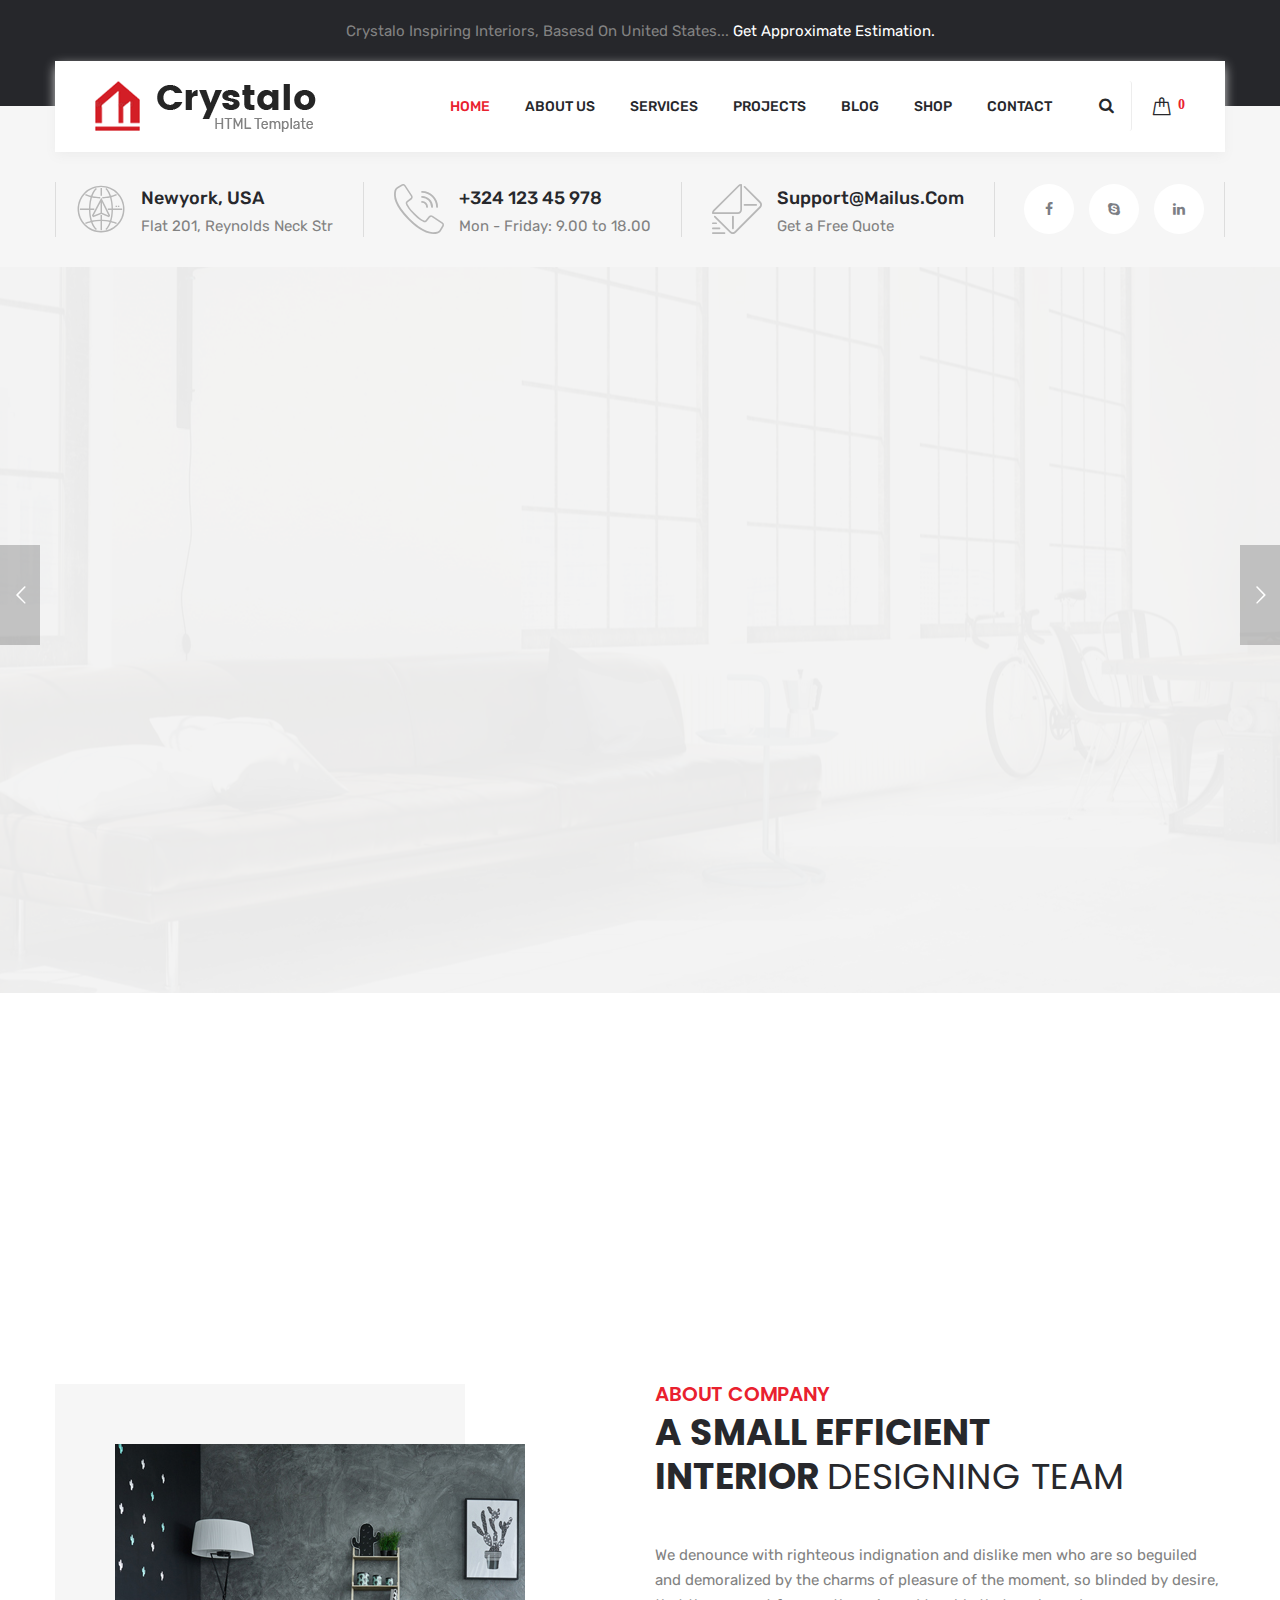
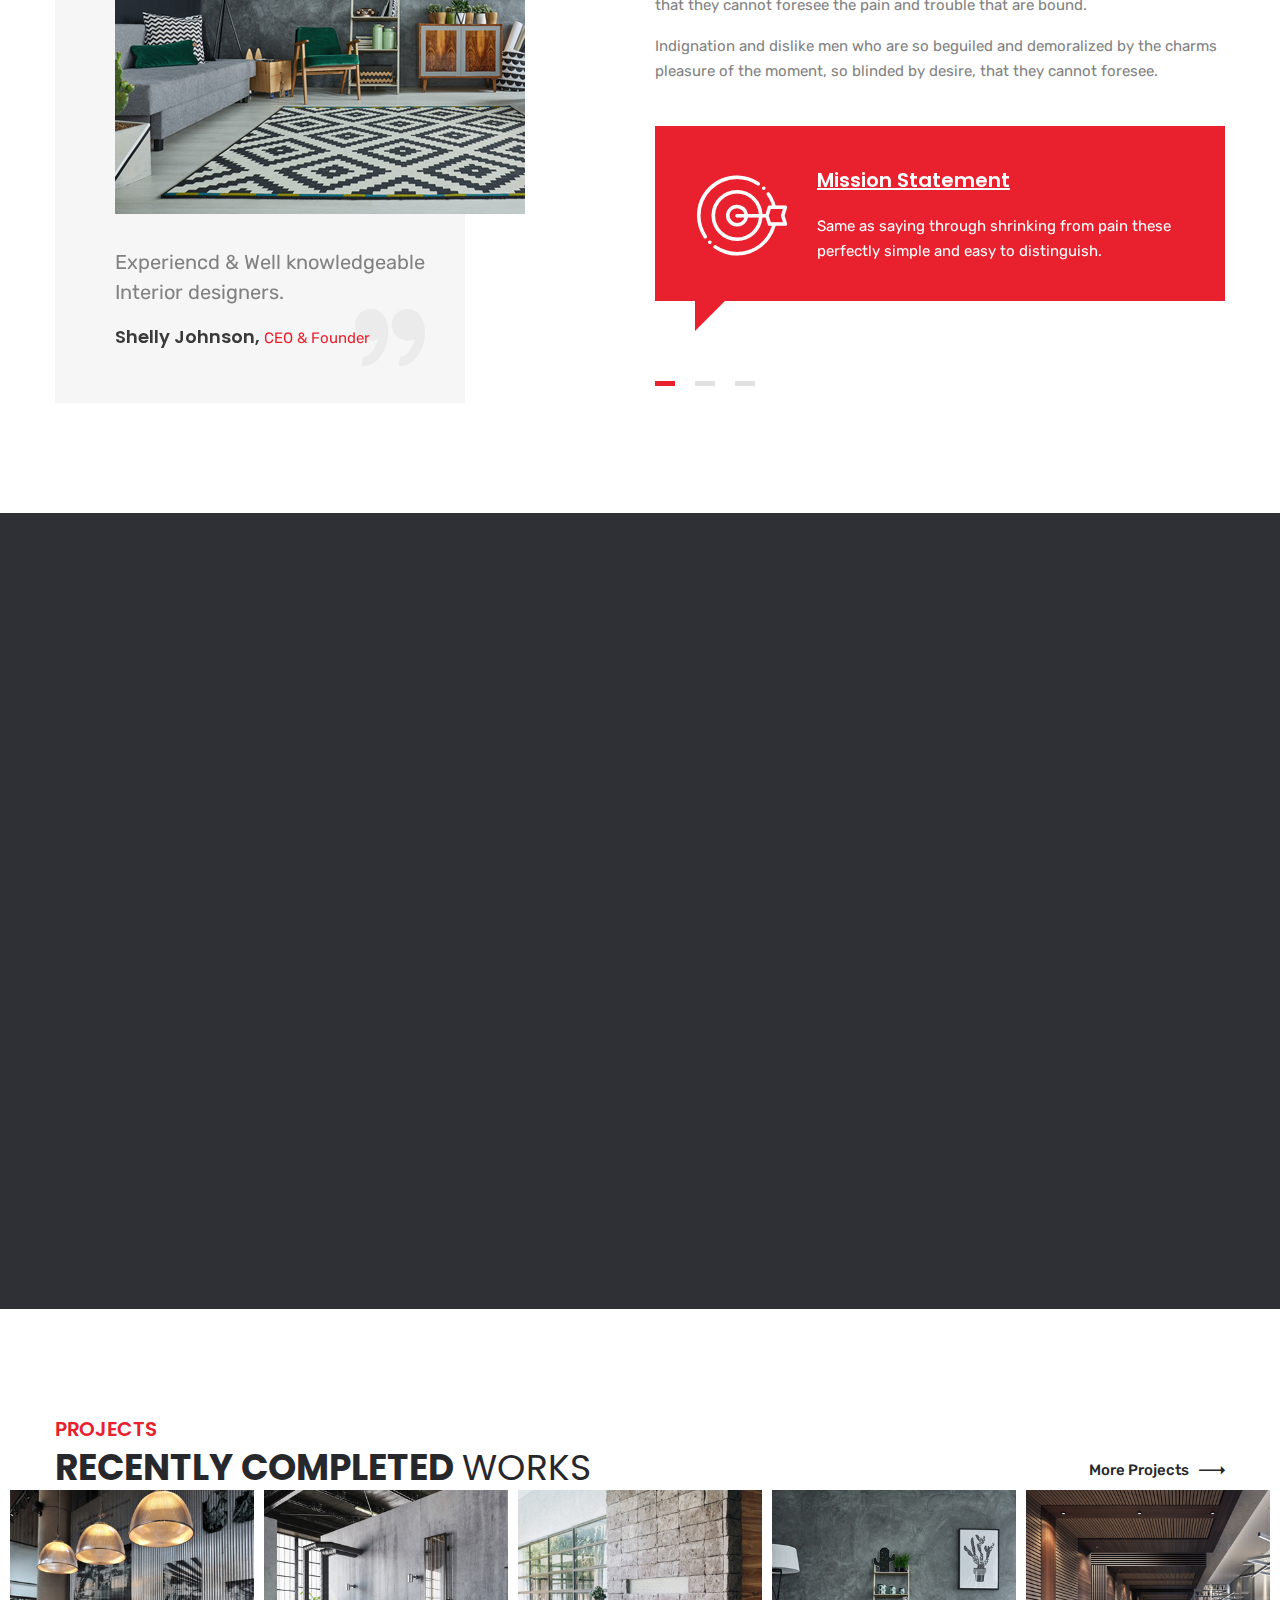
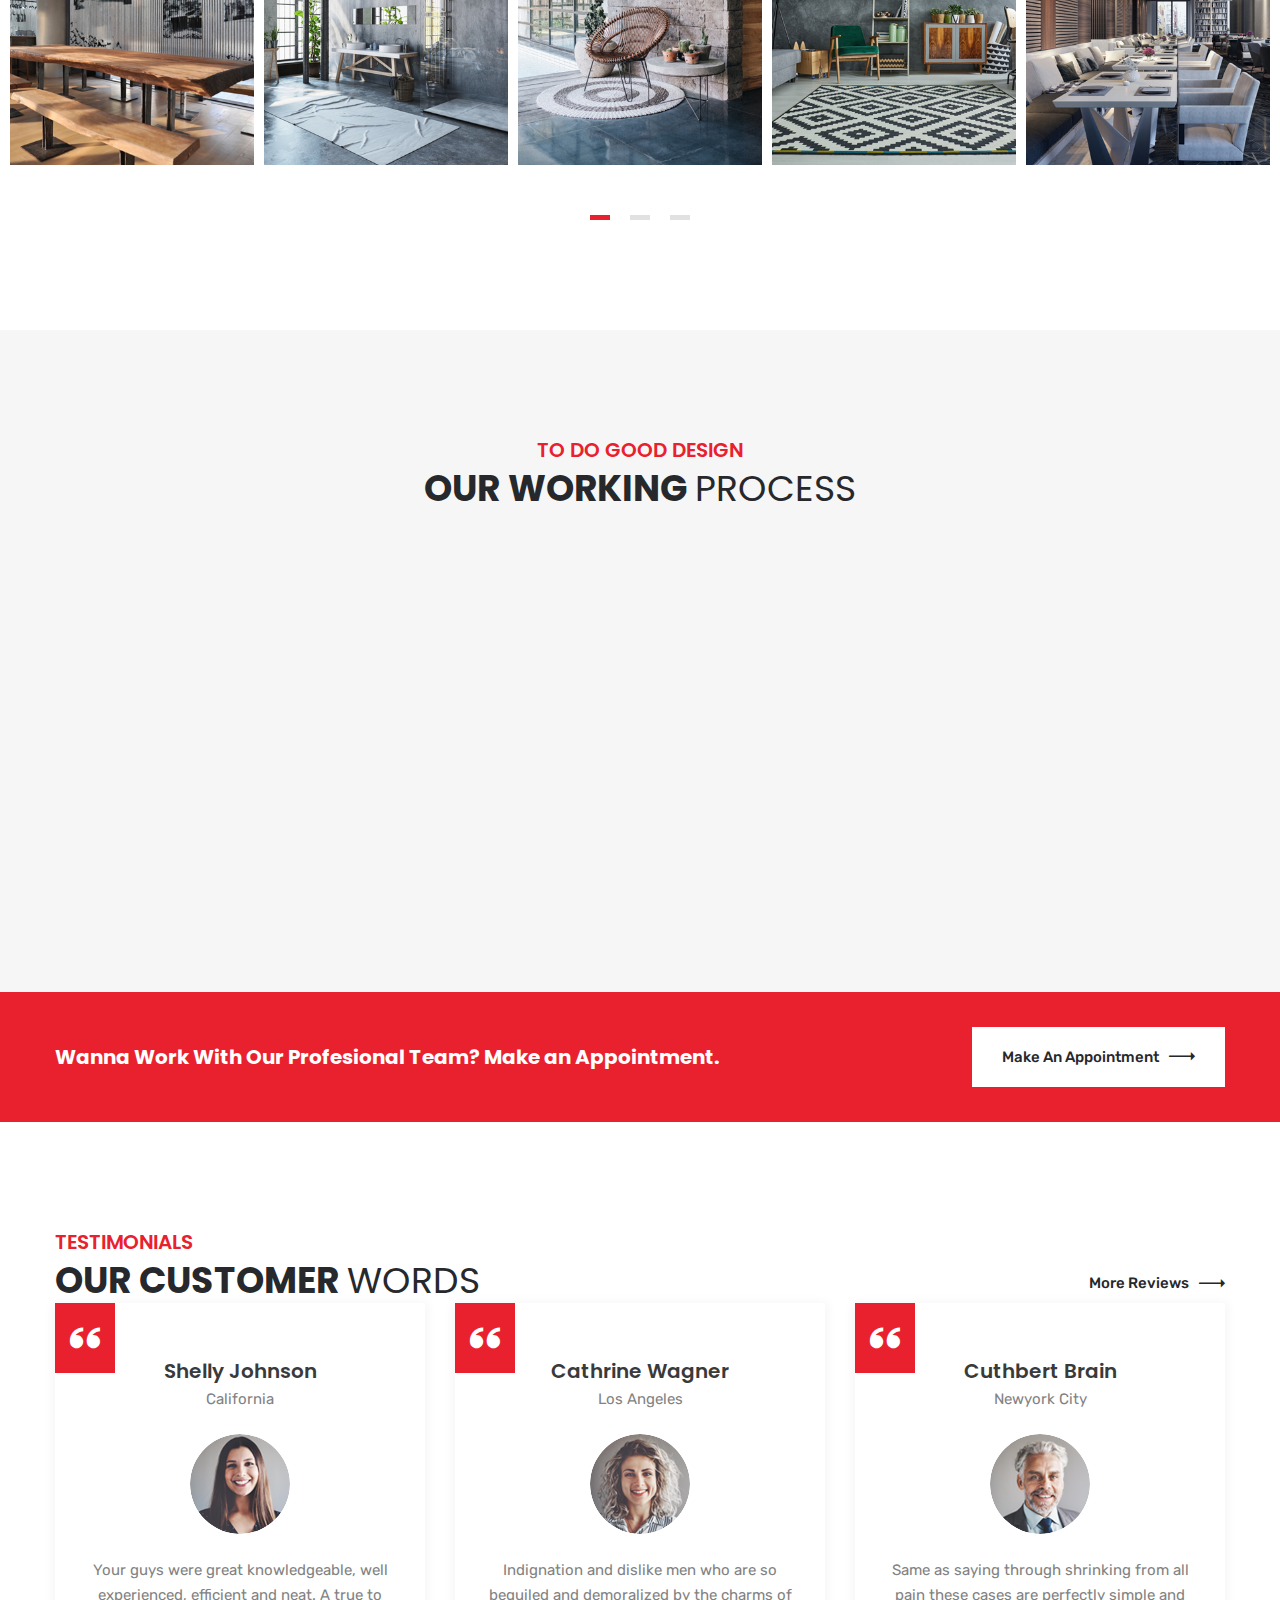
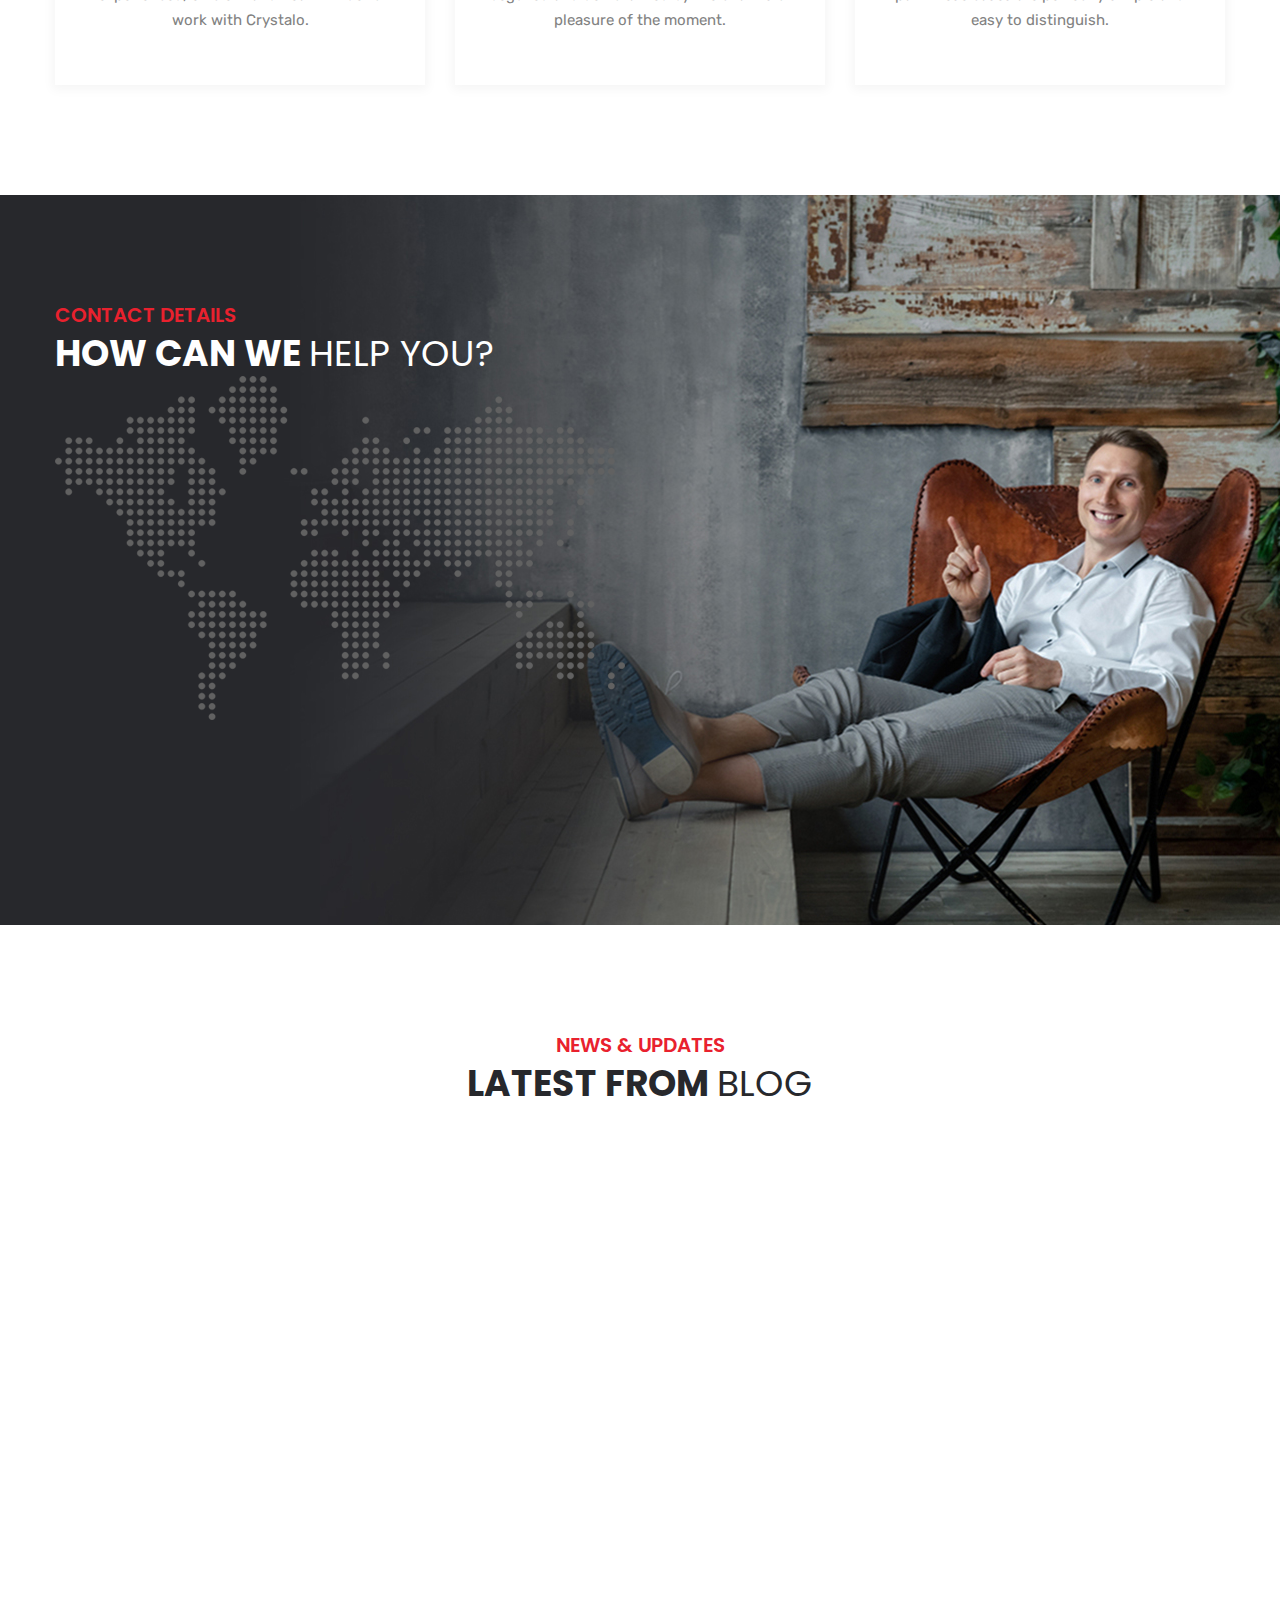
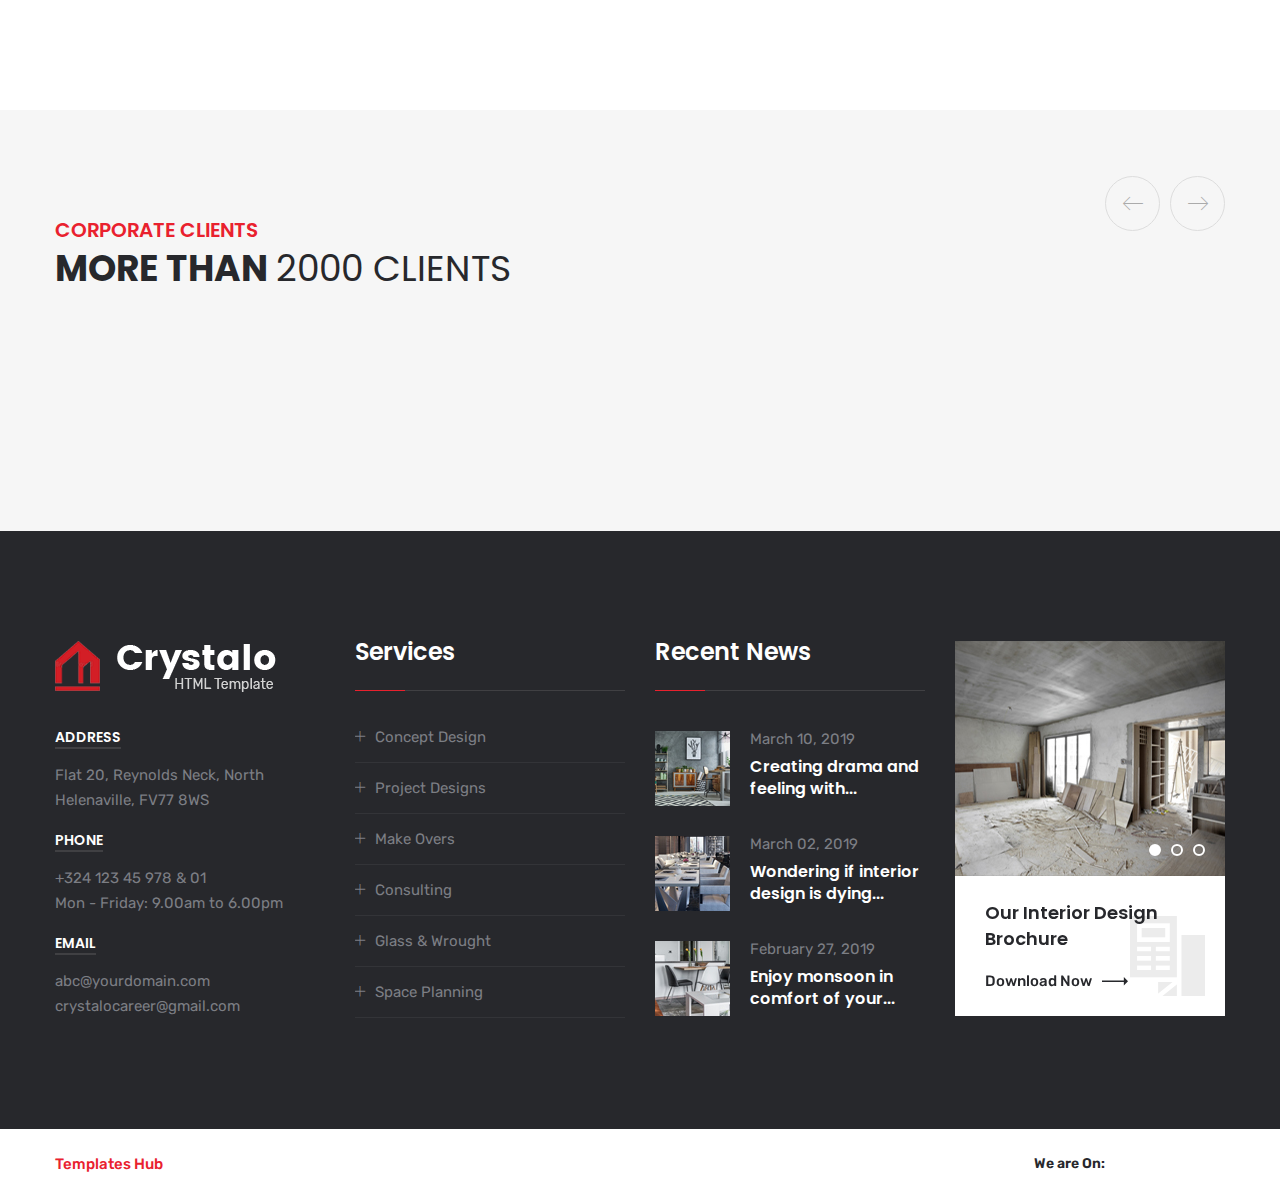
==== index.html @ bc0b71cd "first commit" ====
<!DOCTYPE html>
<html lang="en">


<!--   06:37:19 GMT -->
<head>
    <meta charset="UTF-8">
    <title>Home One || Crystalo || Responsive HTML 5 Template</title>

    <!-- responsive meta -->
    <meta name="viewport" content="width=device-width, initial-scale=1">
    <!-- For IE -->
    <meta http-equiv="X-UA-Compatible" content="IE=edge">

    <!-- master stylesheet -->
    <link rel="stylesheet" href="css/style.css">
    <!-- Responsive stylesheet -->
    <link rel="stylesheet" href="css/responsive.css">
    <!-- Favicon -->
    <link rel="apple-touch-icon" sizes="180x180" href="images/favicon/apple-touch-icon.png">
    <link rel="icon" type="image/png" href="images/favicon/favicon-32x32.png" sizes="32x32">
    <link rel="icon" type="image/png" href="images/favicon/favicon-16x16.png" sizes="16x16">

    <!-- Fixing Internet Explorer-->
    <!--[if lt IE 9]>
        <script src="http://html5shiv.googlecode.com/svn/trunk/html5.js"></script>
        <script src="js/html5shiv.js"></script>
    <![endif]-->

</head>

<body>
    <div class="boxed_wrapper">

        <div class="preloader"></div>

        <!-- Start Top Bar style1 -->
        <section class="top-bar-style1">
            <div class="container">
                <div class="row">
                    <div class="col-xl-12 col-lg-12 col-md-12">
                        <div class="top-style1 clearfix">
                            <p>Crystalo Inspiring Interiors, Basesd On United States... <a href="#">Get Approximate Estimation.</a></p>
                        </div>
                    </div>
                </div>
            </div>
        </section>
        <!-- End Top Bar style1 -->

        <!--Start Main Header-->
        <header class="main-header header-style1">

            <div class="header-upper-style1">
                <div class="container">
                    <div class="row">
                        <div class="col-xl-12">
                            <div class="inner-container clearfix">
                                <div class="logo-box-style1 float-left">
                                    <a href="index-2.html">
                                        <img src="images/resources/logo.png" alt="Awesome Logo">
                                    </a>
                                </div>
                                <div class="main-menu-box float-right">
                                    <nav class="main-menu clearfix">
                                        <div class="navbar-header clearfix">
                                            <button type="button" class="navbar-toggle" data-toggle="collapse" data-target=".navbar-collapse">
                                            <span class="icon-bar"></span>
                                            <span class="icon-bar"></span>
                                            <span class="icon-bar"></span>
                                        </button>
                                        </div>
                                        <div class="navbar-collapse collapse clearfix">
                                            <ul class="navigation clearfix">
                                                <li class="dropdown current"><a href="index-2.html">Home</a>
                                                    <ul>
                                                        <li><a href="index-2.html">Home Page 01</a></li>
                                                        <li><a href="index-3.html">Home Page 02</a></li>
                                                        <li><a href="index-4.html">Home Page 03</a></li>
                                                        <li class="dropdown"><a href="#">Header Styles</a>
                                                            <ul>
                                                                <li><a href="index-2.html">Header Style 01</a></li>
                                                                <li><a href="index-3.html">Header Style 02</a></li>
                                                                <li><a href="index-4.html">Header Style 03</a></li>
                                                            </ul>
                                                        </li>
                                                    </ul>
                                                </li>
                                                <li class="dropdown"><a href="about.html">About Us</a>
                                                    <ul>
                                                        <li><a href="about.html">About Company</a></li>
                                                        <li><a href="faq.html">FAQ’s</a></li>
                                                        <li><a href="coming-soon.html">Coming Soon</a></li>
                                                        <li><a href="404-page.html">Error Page</a></li>
                                                    </ul>
                                                </li>
                                                <li class="dropdown"><a href="services.html">Services</a>
                                                    <ul>
                                                        <li><a href="services.html">View All Services</a></li>
                                                        <li><a href="ser-concept-designs.html">Concept Designs</a></li>
                                                        <li><a href="ser-project-designs.html">Project Designs</a></li>
                                                        <li><a href="ser-make-overs.html">Make Overs</a></li>
                                                        <li><a href="ser-consulting.html">Consulting</a></li>
                                                        <li><a href="ser-glass-wrought.html">Glass & Wrought</a></li>
                                                        <li><a href="ser-space-planning.html">Space Planning</a></li>
                                                    </ul>
                                                </li>
                                                <li class="dropdown"><a href="project.html">Projects</a>
                                                    <ul>
                                                        <li><a href="project.html">Classic View 01</a></li>
                                                        <li><a href="project-v2.html">Classic View 02</a></li>
                                                        <li><a href="project-v3.html">Modern View 01</a></li>
                                                        <li><a href="project-v4.html">Modern View 02</a></li>
                                                        <li><a href="project-v5.html">Fullwidth 01</a></li>
                                                        <li><a href="project-v6.html">Fulldwidth 02</a></li>
                                                        <li><a href="project-single.html">Projects Single</a></li>
                                                    </ul>
                                                </li>
                                                <li class="dropdown"><a href="blog.html">Blog</a>
                                                    <ul>
                                                        <li><a href="blog.html">Blog Grid View</a></li>
                                                        <li><a href="blog-v2.html">Blog With Sidebar</a></li>
                                                        <li><a href="blog-single.html">Blog Single Post</a></li>
                                                    </ul>
                                                </li>
                                                <li class="dropdown"><a href="shop.html">Shop</a>
                                                    <ul>
                                                        <li><a href="shop.html">Our Products</a></li>
                                                        <li><a href="shop-single.html">Products Single</a></li>
                                                        <li><a href="shopping-cart.html">Shopping Cart</a></li>
                                                        <li><a href="checkout.html">Checkout</a></li>
                                                        <li><a href="account.html">My Account</a></li>
                                                    </ul>
                                                </li>
                                                <li><a href="contact.html">Contact</a></li>
                                            </ul>
                                        </div>
                                    </nav>
                                    <div class="mainmenu-right">
                                        <div class="outer-search-box">
                                            <div class="seach-toggle"><i class="fa fa-search"></i></div>
                                            <ul class="search-box">
                                                <li>
                                                    <form method="post" action="#">
                                                        <div class="form-group">
                                                            <input type="search" name="search" placeholder="Search Here" required>
                                                            <button type="submit"><i class="fa fa-search"></i></button>
                                                        </div>
                                                    </form>
                                                </li>
                                            </ul>
                                        </div>
                                        <div class="cart-box">
                                            <a href="shoping-cart.html"><span class="icon-bag"><span class="number">0</span></span></a>
                                        </div>
                                    </div>

                                </div>
                            </div>
                        </div>
                    </div>
                </div>
            </div>

            <div class="header-lower-style1">
                <div class="container">
                    <div class="row">
                        <div class="col-xl-12">
                            <div class="inner-content clearfix">
                                <ul class="header-contact-info float-left">
                                    <li>
                                        <div class="single-item">
                                            <div class="icon">
                                                <span class="icon-maps-and-location"></span>
                                            </div>
                                            <div class="text">
                                                <h3>Newyork, USA</h3>
                                                <p>Flat 201, Reynolds Neck Str</p>
                                            </div>
                                        </div>
                                    </li>
                                    <li>
                                        <div class="single-item">
                                            <div class="icon">
                                                <span class="icon-phone"></span>
                                            </div>
                                            <div class="text">
                                                <h3>+324 123 45 978</h3>
                                                <p>Mon - Friday: 9.00 to 18.00</p>
                                            </div>
                                        </div>
                                    </li>
                                    <li>
                                        <div class="single-item">
                                            <div class="icon">
                                                <span class="icon-mail"></span>
                                            </div>
                                            <div class="text">
                                                <h3>support@mailus.com</h3>
                                                <p>Get a Free Quote</p>
                                            </div>
                                        </div>
                                    </li>
                                </ul>
                                <ul class="header-social-links-style1 float-right">
                                    <li class="wow slideInUp" data-wow-delay="0ms" data-wow-duration="1200ms">
                                        <a href="#"><i class="fa fa-facebook" aria-hidden="true"></i></a>
                                    </li>
                                    <li class="wow slideInUp" data-wow-delay="300ms" data-wow-duration="1500ms">
                                        <a href="#"><i class="fa fa-skype" aria-hidden="true"></i></a>
                                    </li>
                                    <li class="wow slideInUp" data-wow-delay="400ms" data-wow-duration="1500ms">
                                        <a href="#"><i class="fa fa-linkedin" aria-hidden="true"></i></a>
                                    </li>
                                </ul>
                            </div>
                        </div>
                    </div>
                </div>
            </div>
        </header>
        <!--End Main Header-->

        <!--Main Slider-->
        <section class="main-slider">
            <div class="rev_slider_wrapper fullwidthbanner-container" id="rev_slider_one_wrapper" data-source="gallery">
                <div class="rev_slider fullwidthabanner" id="rev_slider_one" data-version="5.4.1">
                    <ul>
                        <li data-description="Slide Description" data-easein="default" data-easeout="default" data-fsmasterspeed="1500" data-fsslotamount="7" data-fstransition="fade" data-hideafterloop="0" data-hideslideonmobile="off" data-index="rs-1689" data-masterspeed="default"
                            data-param1="" data-param10="" data-param2="" data-param3="" data-param4="" data-param5="" data-param6="" data-param7="" data-param8="" data-param9="" data-rotate="0" data-saveperformance="off" data-slotamount="default" data-thumb="images/slides/v1-1.jpg"
                            data-title="Slide Title" data-transition="parallaxvertical">

                            <img alt="" class="rev-slidebg" data-bgfit="cover" data-bgparallax="10" data-bgposition="center center" data-bgrepeat="no-repeat" data-no-retina="" src="images/slides/v1-1.jpg">

                            <div class="tp-caption" data-paddingbottom="[0,0,0,0]" data-paddingleft="[0,0,0,0]" data-paddingright="[0,0,0,0]" data-paddingtop="[0,0,0,0]" data-responsive_offset="on" data-type="text" data-height="none" data-width="['800','800','700','500']" data-whitespace="normal"
                                data-hoffset="['15','15','15','15']" data-voffset="['-160','-100','-110','-105']" data-x="['left','left','left','left']" data-y="['middle','middle','middle','middle']" data-textalign="['top','top','top','top']" data-frames='[{"from":"y:[100%];z:0;rX:0deg;rY:0;rZ:0;sX:1;sY:1;skX:0;skY:0;","mask":"x:0px;y:0px;s:inherit;e:inherit;","speed":1500,"to":"o:1;","delay":1000,"ease":"Power3.easeInOut"},{"delay":"wait","speed":1000,"to":"auto:auto;","mask":"x:0;y:0;s:inherit;e:inherit;","ease":"Power3.easeInOut"}]'
                                style="z-index: 7; white-space: nowrap;">
                                <div class="slide-content left-slide">
                                    <div class="big-title">
                                        Decorate ideas
                                    </div>
                                </div>
                            </div>
                            <div class="tp-caption" data-paddingbottom="[0,0,0,0]" data-paddingleft="[0,0,0,0]" data-paddingright="[0,0,0,0]" data-paddingtop="[0,0,0,0]" data-responsive_offset="on" data-type="text" data-height="none" data-width="['800','800','700','500']" data-whitespace="normal"
                                data-hoffset="['15','15','15','15']" data-voffset="['-75','-10','-25','-30']" data-x="['left','left','left','left']" data-y="['middle','middle','middle','middle']" data-textalign="['top','top','top','top']" data-frames='[{"from":"y:[-100%];z:0;rX:0deg;rY:0;rZ:0;sX:1;sY:1;skX:0;skY:0;","mask":"x:0px;y:0px;s:inherit;e:inherit;","speed":1500,"to":"o:1;","delay":1500,"ease":"Power3.easeInOut"},
                        {"delay":"wait","speed":1000,"to":"auto:auto;","mask":"x:0;y:0;s:inherit;e:inherit;","ease":"Power3.easeInOut"}]' style="z-index: 7; white-space: nowrap;">
                                <div class="slide-content left-slide">
                                    <div class="text">Our power of choice is untrammelled and when nothing prevents <br>our being able to do what we like best.</div>
                                </div>
                            </div>
                            <div class="tp-caption" data-paddingbottom="[0,0,0,0]" data-paddingleft="[0,0,0,0]" data-paddingright="[0,0,0,0]" data-paddingtop="[0,0,0,0]" data-responsive_offset="on" data-type="text" data-height="none" data-width="['800','800','700','500']" data-whitespace="normal"
                                data-hoffset="['15','15','15','15']" data-voffset="['25','90','100','85']" data-x="['left','left','left','left']" data-y="['middle','middle','middle','middle']" data-textalign="['top','top','top','top']" data-frames='[{"from":"y:[100%];z:0;rX:0deg;rY:0;rZ:0;sX:1;sY:1;skX:0;skY:0;","mask":"x:0px;y:0px;s:inherit;e:inherit;","speed":1500,"to":"o:1;","delay":1500,"ease":"Power3.easeInOut"},{"delay":"wait","speed":1000,"to":"auto:auto;","mask":"x:0;y:0;s:inherit;e:inherit;","ease":"Power3.easeInOut"}]'
                                style="z-index: 7; white-space: nowrap;">
                                <div class="slide-content left-slide">
                                    <div class="btn-box">
                                        <a class="btn-one" href="#">About Company<span class="flaticon-next"></span></a>
                                        <a class="project-view-button" href="#">Project 360<span style="font-size: 20px;">&deg</span>View</a>
                                    </div>
                                </div>
                            </div>

                        </li>

                        <li data-description="Slide Description" data-easein="default" data-easeout="default" data-fsmasterspeed="1500" data-fsslotamount="7" data-fstransition="fade" data-hideafterloop="0" data-hideslideonmobile="off" data-index="rs-1687" data-masterspeed="default"
                            data-param1="" data-param10="" data-param2="" data-param3="" data-param4="" data-param5="" data-param6="" data-param7="" data-param8="" data-param9="" data-rotate="0" data-saveperformance="off" data-slotamount="default" data-thumb="images/slides/v1-2.jpg"
                            data-title="Slide Title" data-transition="parallaxvertical">

                            <img alt="" class="rev-slidebg" data-bgfit="cover" data-bgparallax="10" data-bgposition="center center" data-bgrepeat="no-repeat" data-no-retina="" src="images/slides/v1-2.jpg">


                            <div class="tp-caption" data-paddingbottom="[0,0,0,0]" data-paddingleft="[0,0,0,0]" data-paddingright="[0,0,0,0]" data-paddingtop="[0,0,0,0]" data-responsive_offset="on" data-type="text" data-height="none" data-width="['700','800','700','500']" data-whitespace="normal"
                                data-hoffset="['15','15','15','15']" data-voffset="['-160','-100','-110','-105']" data-x="['right','right','right','left']" data-y="['middle','middle','middle','middle']" data-textalign="['top','top','top','top']" data-frames='[{"from":"y:[100%];z:0;rX:0deg;rY:0;rZ:0;sX:1;sY:1;skX:0;skY:0;","mask":"x:0px;y:0px;s:inherit;e:inherit;","speed":1500,"to":"o:1;","delay":1000,"ease":"Power3.easeInOut"},{"delay":"wait","speed":1000,"to":"auto:auto;","mask":"x:0;y:0;s:inherit;e:inherit;","ease":"Power3.easeInOut"}]'
                                style="z-index: 7; white-space: nowrap;">
                                <div class="slide-content left-slide">
                                    <div class="big-title">
                                        Crafted better
                                    </div>
                                </div>
                            </div>
                            <div class="tp-caption" data-paddingbottom="[0,0,0,0]" data-paddingleft="[0,0,0,0]" data-paddingright="[0,0,0,0]" data-paddingtop="[0,0,0,0]" data-responsive_offset="on" data-type="text" data-height="none" data-width="['700','800','700','500']" data-whitespace="normal"
                                data-hoffset="['15','15','15','15']" data-voffset="['-75','-10','-25','-30']" data-x="['right','right','right','left']" data-y="['middle','middle','middle','middle']" data-textalign="['top','top','top','top']" data-frames='[{"from":"y:[-100%];z:0;rX:0deg;rY:0;rZ:0;sX:1;sY:1;skX:0;skY:0;","mask":"x:0px;y:0px;s:inherit;e:inherit;","speed":1500,"to":"o:1;","delay":1500,"ease":"Power3.easeInOut"},
                        {"delay":"wait","speed":1000,"to":"auto:auto;","mask":"x:0;y:0;s:inherit;e:inherit;","ease":"Power3.easeInOut"}]' style="z-index: 7; white-space: nowrap;">
                                <div class="slide-content left-slide">
                                    <div class="text">Our power of choice is untrammelled and when nothing prevents <br>our being able to do what we like best.</div>
                                </div>
                            </div>
                            <div class="tp-caption" data-paddingbottom="[0,0,0,0]" data-paddingleft="[0,0,0,0]" data-paddingright="[0,0,0,0]" data-paddingtop="[0,0,0,0]" data-responsive_offset="on" data-type="text" data-height="none" data-width="['700','800','700','500']" data-whitespace="normal"
                                data-hoffset="['15','15','15','15']" data-voffset="['25','90','100','85']" data-x="['right','right','right','left']" data-y="['middle','middle','middle','middle']" data-textalign="['top','top','top','top']" data-frames='[{"from":"y:[100%];z:0;rX:0deg;rY:0;rZ:0;sX:1;sY:1;skX:0;skY:0;","mask":"x:0px;y:0px;s:inherit;e:inherit;","speed":1500,"to":"o:1;","delay":1500,"ease":"Power3.easeInOut"},{"delay":"wait","speed":1000,"to":"auto:auto;","mask":"x:0;y:0;s:inherit;e:inherit;","ease":"Power3.easeInOut"}]'
                                style="z-index: 7; white-space: nowrap;">
                                <div class="slide-content left-slide">
                                    <div class="btn-box">
                                        <a class="btn-one" href="#">Our Services<span class="flaticon-next"></span></a>
                                        <a class="project-view-button" href="#">Project 360<span style="font-size: 20px;">&deg</span>View</a>
                                    </div>
                                </div>
                            </div>
                        </li>

                        <li data-description="Slide Description" data-easein="default" data-easeout="default" data-fsmasterspeed="1500" data-fsslotamount="7" data-fstransition="fade" data-hideafterloop="0" data-hideslideonmobile="off" data-index="rs-1688" data-masterspeed="default"
                            data-param1="" data-param10="" data-param2="" data-param3="" data-param4="" data-param5="" data-param6="" data-param7="" data-param8="" data-param9="" data-rotate="0" data-saveperformance="off" data-slotamount="default" data-thumb="images/slides/v1-3.jpg"
                            data-title="Slide Title" data-transition="parallaxvertical">
                            <img alt="" class="rev-slidebg" data-bgfit="cover" data-bgparallax="10" data-bgposition="center center" data-bgrepeat="no-repeat" data-no-retina="" src="images/slides/v1-3.jpg">

                            <div class="tp-caption" data-paddingbottom="[0,0,0,0]" data-paddingleft="[0,0,0,0]" data-paddingright="[0,0,0,0]" data-paddingtop="[0,0,0,0]" data-responsive_offset="on" data-type="text" data-height="none" data-width="['800','800','700','500']" data-whitespace="normal"
                                data-hoffset="['15','15','15','15']" data-voffset="['-160','-100','-110','-105']" data-x="['left','left','left','left']" data-y="['middle','middle','middle','middle']" data-textalign="['top','top','top','top']" data-frames='[{"from":"y:[100%];z:0;rX:0deg;rY:0;rZ:0;sX:1;sY:1;skX:0;skY:0;","mask":"x:0px;y:0px;s:inherit;e:inherit;","speed":1500,"to":"o:1;","delay":1000,"ease":"Power3.easeInOut"},{"delay":"wait","speed":1000,"to":"auto:auto;","mask":"x:0;y:0;s:inherit;e:inherit;","ease":"Power3.easeInOut"}]'
                                style="z-index: 7; white-space: nowrap;">
                                <div class="slide-content left-slide">
                                    <div class="big-title">
                                        Well invented
                                    </div>
                                </div>
                            </div>
                            <div class="tp-caption" data-paddingbottom="[0,0,0,0]" data-paddingleft="[0,0,0,0]" data-paddingright="[0,0,0,0]" data-paddingtop="[0,0,0,0]" data-responsive_offset="on" data-type="text" data-height="none" data-width="['800','800','700','500']" data-whitespace="normal"
                                data-hoffset="['15','15','15','15']" data-voffset="['-75','-10','-25','-30']" data-x="['left','left','left','left']" data-y="['middle','middle','middle','middle']" data-textalign="['top','top','top','top']" data-frames='[{"from":"y:[-100%];z:0;rX:0deg;rY:0;rZ:0;sX:1;sY:1;skX:0;skY:0;","mask":"x:0px;y:0px;s:inherit;e:inherit;","speed":1500,"to":"o:1;","delay":1500,"ease":"Power3.easeInOut"},
                        {"delay":"wait","speed":1000,"to":"auto:auto;","mask":"x:0;y:0;s:inherit;e:inherit;","ease":"Power3.easeInOut"}]' style="z-index: 7; white-space: nowrap;">
                                <div class="slide-content left-slide">
                                    <div class="text">Our power of choice is untrammelled and when nothing prevents <br>our being able to do what we like best.</div>
                                </div>
                            </div>
                            <div class="tp-caption" data-paddingbottom="[0,0,0,0]" data-paddingleft="[0,0,0,0]" data-paddingright="[0,0,0,0]" data-paddingtop="[0,0,0,0]" data-responsive_offset="on" data-type="text" data-height="none" data-width="['800','800','700','500']" data-whitespace="normal"
                                data-hoffset="['15','15','15','15']" data-voffset="['25','90','100','85']" data-x="['left','left','left','left']" data-y="['middle','middle','middle','middle']" data-textalign="['top','top','top','top']" data-frames='[{"from":"y:[100%];z:0;rX:0deg;rY:0;rZ:0;sX:1;sY:1;skX:0;skY:0;","mask":"x:0px;y:0px;s:inherit;e:inherit;","speed":1500,"to":"o:1;","delay":1500,"ease":"Power3.easeInOut"},{"delay":"wait","speed":1000,"to":"auto:auto;","mask":"x:0;y:0;s:inherit;e:inherit;","ease":"Power3.easeInOut"}]'
                                style="z-index: 7; white-space: nowrap;">
                                <div class="slide-content left-slide">
                                    <div class="btn-box">
                                        <a class="btn-one" href="#">About Company<span class="flaticon-next"></span></a>
                                        <a class="project-view-button" href="#">Project 360<span style="font-size: 20px;">&deg</span>View</a>
                                    </div>
                                </div>
                            </div>
                        </li>

                    </ul>
                </div>
            </div>
        </section>
        <!--End Main Slider-->

        <!--Start Highlights Area-->
        <section class="highlights-area">
            <div class="container">
                <div class="row">
                    <!--Start single highlight box-->
                    <div class="col-xl-4 col-lg-4">
                        <div class="single-highlight-box text-center wow fadeInUp" data-wow-delay="0ms" data-wow-duration="1200ms">
                            <div class="icon-holder">
                                <span class="icon-concept"></span>
                            </div>
                            <div class="inner-content">
                                <div class="text">
                                    <h3>Concept Designs</h3>
                                    <p>Indignation dislike who are beguile works & demoralized the charms.</p>
                                </div>
                                <a class="btn-one" href="#">Read More<span class="flaticon-next"></span></a>
                            </div>
                        </div>
                    </div>
                    <!--End single highlight box-->
                    <!--Start single highlight box-->
                    <div class="col-xl-4 col-lg-4">
                        <div class="single-highlight-box text-center wow fadeInUp" data-wow-delay="200ms" data-wow-duration="1200ms">
                            <div class="icon-holder">
                                <span class="icon-scheme"></span>
                            </div>
                            <div class="inner-content">
                                <div class="text">
                                    <h3>Project Designs</h3>
                                    <p>Our power of choice is untrammelled and all nothing prevents best.</p>
                                </div>
                                <a class="btn-one" href="#">Read More<span class="flaticon-next"></span></a>
                            </div>
                        </div>
                    </div>
                    <!--End single highlight box-->
                    <!--Start single highlight box-->
                    <div class="col-xl-4 col-lg-4">
                        <div class="single-highlight-box text-center wow fadeInUp" data-wow-delay="400ms" data-wow-duration="1200ms">
                            <div class="icon-holder">
                                <span class="icon-cupboard"></span>
                            </div>
                            <div class="inner-content">
                                <div class="text">
                                    <h3>Make Overs</h3>
                                    <p>Every pleasure is to be welcomed & every circumstances & owing power.</p>
                                </div>
                                <a class="btn-one" href="#">Read More<span class="flaticon-next"></span></a>
                            </div>
                        </div>
                    </div>
                    <!--End single highlight box-->
                </div>
            </div>
        </section>
        <!--End Highlights Area-->

        <!--Start about area-->
        <section class="about-area">
            <div class="container">
                <div class="row">
                    <div class="col-xl-5 col-lg-5">
                        <div class="about-image-box">
                            <div class="inner-box">
                                <img src="images/resources/about-image.jpg" alt="Awesome Image">
                                <div class="overlay">
                                    <div class="box">
                                        <div class="icon wow zoomIn" data-wow-delay="300ms" data-wow-duration="1500ms">
                                            <img src="images/icon/home.png" alt="Home Icon">
                                        </div>
                                    </div>
                                </div>
                            </div>
                            <div class="text-box">
                                <p>Experiencd & Well knowledgeable Interior designers.</p>
                                <h3>Shelly Johnson, <span>CEO & Founder</span></h3>
                            </div>
                        </div>
                    </div>
                    <div class="col-xl-7 col-lg-7">
                        <div class="about-text">
                            <div class="sec-title">
                                <p>About Company</p>
                                <div class="title">A small efficient<br> interior <span>designing team</span></div>
                            </div>
                            <div class="inner-content">
                                <div class="text">
                                    <p>We denounce with righteous indignation and dislike men who are so beguiled and demoralized by the charms of pleasure of the moment, so blinded by desire, that they cannot foresee the pain and trouble that are bound.</p>
                                    <p>Indignation and dislike men who are so beguiled and demoralized by the charms pleasure of the moment, so blinded by desire, that they cannot foresee.</p>
                                </div>
                                <div class="about-carousel-box owl-carousel owl-theme">
                                    <!--Start Single Box-->
                                    <div class="single-box">
                                        <div class="icon-holder">
                                            <span class="icon-target"></span>
                                        </div>
                                        <div class="text-holder">
                                            <h3>Mission Statement</h3>
                                            <p>Same as saying through shrinking from pain these perfectly simple and easy to distinguish.</p>
                                        </div>
                                    </div>
                                    <!--End Single Box-->
                                    <!--Start Single Box-->
                                    <div class="single-box">
                                        <div class="icon-holder">
                                            <span class="icon-target"></span>
                                        </div>
                                        <div class="text-holder">
                                            <h3>Mission Statement</h3>
                                            <p>Same as saying through shrinking from pain these perfectly simple and easy to distinguish.</p>
                                        </div>
                                    </div>
                                    <!--End Single Box-->
                                    <!--Start Single Box-->
                                    <div class="single-box">
                                        <div class="icon-holder">
                                            <span class="icon-target"></span>
                                        </div>
                                        <div class="text-holder">
                                            <h3>Mission Statement</h3>
                                            <p>Same as saying through shrinking from pain these perfectly simple and easy to distinguish.</p>
                                        </div>
                                    </div>
                                    <!--End Single Box-->
                                </div>

                            </div>
                        </div>
                    </div>
                </div>

            </div>
        </section>
        <!--End about Area-->

        <!--Start Working Area-->
        <section class="working-area" style="background-image:url(images/parallax-background/working-bg.jpg);">
            <div class="container">
                <div class="sec-title with-text max-width text-center wow fadeInDown" data-wow-delay="100ms" data-wow-duration="1200ms">
                    <p>Working Areas</p>
                    <div class="title clr-white">Covered <span>Industries</span></div>
                    <p class="bottom-text">We are an Interior Designer, Who believe in excellence, quality and honesty, yes we design beautiful home interiors.</p>
                </div>
                <div class="row">
                    <!--Start Single Working Box-->
                    <div class="col-xl-4 col-lg-4">
                        <div class="single-working-box wow fadeInDown" data-wow-delay="0ms">
                            <div class="img-holder">
                                <div class="inner">
                                    <img src="images/resources/working-1.jpg" alt="Awesome Image">
                                    <div class="overlay-style-one"></div>
                                </div>
                            </div>
                            <div class="text-holder">
                                <div class="plus-icon-box"><span class="icon-plus"></span></div>
                                <div class="outer-box">
                                    <div class="icon">
                                        <div class="inner">
                                            <div class="box">
                                                <span class="icon-architecture-and-city1"></span>
                                            </div>
                                        </div>
                                    </div>
                                    <div class="text">
                                        <h3>Residential</h3>
                                        <p>Indignation and dislike men who are so beguiled and our the charms moment.</p>
                                    </div>
                                </div>
                            </div>
                        </div>
                    </div>
                    <!--End Single Working Box-->
                    <!--Start Single Working Box-->
                    <div class="col-xl-4 col-lg-4">
                        <div class="single-working-box wow fadeInDown" data-wow-delay="400ms">
                            <div class="img-holder">
                                <div class="inner">
                                    <img src="images/resources/working-2.jpg" alt="Awesome Image">
                                    <div class="overlay-style-one"></div>
                                </div>
                            </div>
                            <div class="text-holder">
                                <div class="plus-icon-box"><span class="icon-plus"></span></div>
                                <div class="outer-box">
                                    <div class="icon">
                                        <div class="inner">
                                            <div class="box">
                                                <span class="icon-shop"></span>
                                            </div>
                                        </div>
                                    </div>
                                    <div class="text">
                                        <h3>Commercial</h3>
                                        <p>Righteous indignation work are so beguiled demoralized the blinded by desire.</p>
                                    </div>
                                </div>
                            </div>
                        </div>
                    </div>
                    <!--End Single Working Box-->
                    <!--Start Single Working Box-->
                    <div class="col-xl-4 col-lg-4">
                        <div class="single-working-box wow fadeInDown" data-wow-delay="800ms">
                            <div class="img-holder">
                                <div class="inner">
                                    <img src="images/resources/working-3.jpg" alt="Awesome Image">
                                    <div class="overlay-style-one"></div>
                                </div>
                            </div>
                            <div class="text-holder">
                                <div class="plus-icon-box"><span class="icon-plus"></span></div>
                                <div class="outer-box">
                                    <div class="icon">
                                        <div class="inner">
                                            <div class="box">
                                                <span class="icon-company"></span>
                                            </div>
                                        </div>
                                    </div>
                                    <div class="text">
                                        <h3>Industries</h3>
                                        <p>Our power of choice is and when nothing prevents work every pleasure interior.</p>
                                    </div>
                                </div>
                            </div>
                        </div>
                    </div>
                    <!--End Single Working Box-->
                </div>
            </div>
        </section>
        <!--End Working Area-->

        <!--Start Recently Project Area-->
        <section class="recently-project-area">
            <div class="container">
                <div class="row">
                    <div class="col-xl-12">
                        <div class="sec-title float-left">
                            <p>Projects</p>
                            <div class="title">Recently Completed <span>Works</span></div>
                        </div>
                        <div class="more-project-button float-right">
                            <a class="btn-two" href="#">More Projects<span class="flaticon-next"></span></a>
                        </div>
                    </div>
                </div>
            </div>
            <div class="container-fluid">
                <div class="project-carousel owl-carousel owl-theme">
                    <!--Start single project style1-->
                    <div class="single-project-style1">
                        <div class="img-holder">
                            <img src="images/projects/lat-pro-1.jpg" alt="Awesome Image">
                            <div class="overlay-content">
                                <div class="inner-content">
                                    <div class="link-box">
                                        <a class="btn-one" href="#">Case Study<span class="flaticon-next"></span></a>
                                    </div>
                                </div>
                            </div>
                            <div class="title-box">
                                <span>Modern Design</span>
                                <h3>Office Partition Walls</h3>
                            </div>
                        </div>
                    </div>
                    <!--End single project style1-->
                    <!--Start single project style1-->
                    <div class="single-project-style1">
                        <div class="img-holder">
                            <img src="images/projects/lat-pro-2.jpg" alt="Awesome Image">
                            <div class="overlay-content">
                                <div class="inner-content">
                                    <div class="link-box">
                                        <a class="btn-one" href="#">Case Study<span class="flaticon-next"></span></a>
                                    </div>
                                </div>
                            </div>
                            <div class="title-box">
                                <span>Modern Design</span>
                                <h3>Office Partition Walls</h3>
                            </div>
                        </div>
                    </div>
                    <!--End single project style1-->
                    <!--Start single project style1-->
                    <div class="single-project-style1">
                        <div class="img-holder">
                            <img src="images/projects/lat-pro-3.jpg" alt="Awesome Image">
                            <div class="overlay-content">
                                <div class="inner-content">
                                    <div class="link-box">
                                        <a class="btn-one" href="#">Case Study<span class="flaticon-next"></span></a>
                                    </div>
                                </div>
                            </div>
                            <div class="title-box">
                                <span>Modern Design</span>
                                <h3>Office Partition Walls</h3>
                            </div>
                        </div>
                    </div>
                    <!--End single project style1-->
                    <!--Start single project style1-->
                    <div class="single-project-style1">
                        <div class="img-holder">
                            <img src="images/projects/lat-pro-4.jpg" alt="Awesome Image">
                            <div class="overlay-content">
                                <div class="inner-content">
                                    <div class="link-box">
                                        <a class="btn-one" href="#">Case Study<span class="flaticon-next"></span></a>
                                    </div>
                                </div>
                            </div>
                            <div class="title-box">
                                <span>Modern Design</span>
                                <h3>Office Partition Walls</h3>
                            </div>
                        </div>
                    </div>
                    <!--End single project style1-->
                    <!--Start single project style1-->
                    <div class="single-project-style1">
                        <div class="img-holder">
                            <img src="images/projects/lat-pro-5.jpg" alt="Awesome Image">
                            <div class="overlay-content">
                                <div class="inner-content">
                                    <div class="link-box">
                                        <a class="btn-one" href="#">Case Study<span class="flaticon-next"></span></a>
                                    </div>
                                </div>
                            </div>
                            <div class="title-box">
                                <span>Modern Design</span>
                                <h3>Office Partition Walls</h3>
                            </div>
                        </div>
                    </div>
                    <!--End single project style1-->

                    <!--Start single project style1-->
                    <div class="single-project-style1">
                        <div class="img-holder">
                            <img src="images/projects/lat-pro-1.jpg" alt="Awesome Image">
                            <div class="overlay-content">
                                <div class="inner-content">
                                    <div class="link-box">
                                        <a class="btn-one" href="#">Case Study<span class="flaticon-next"></span></a>
                                    </div>
                                </div>
                            </div>
                            <div class="title-box">
                                <span>Modern Design</span>
                                <h3>Office Partition Walls</h3>
                            </div>
                        </div>
                    </div>
                    <!--End single project style1-->
                    <!--Start single project style1-->
                    <div class="single-project-style1">
                        <div class="img-holder">
                            <img src="images/projects/lat-pro-2.jpg" alt="Awesome Image">
                            <div class="overlay-content">
                                <div class="inner-content">
                                    <div class="link-box">
                                        <a class="btn-one" href="#">Case Study<span class="flaticon-next"></span></a>
                                    </div>
                                </div>
                            </div>
                            <div class="title-box">
                                <span>Modern Design</span>
                                <h3>Office Partition Walls</h3>
                            </div>
                        </div>
                    </div>
                    <!--End single project style1-->
                    <!--Start single project style1-->
                    <div class="single-project-style1">
                        <div class="img-holder">
                            <img src="images/projects/lat-pro-3.jpg" alt="Awesome Image">
                            <div class="overlay-content">
                                <div class="inner-content">
                                    <div class="link-box">
                                        <a class="btn-one" href="#">Case Study<span class="flaticon-next"></span></a>
                                    </div>
                                </div>
                            </div>
                            <div class="title-box">
                                <span>Modern Design</span>
                                <h3>Office Partition Walls</h3>
                            </div>
                        </div>
                    </div>
                    <!--End single project style1-->
                    <!--Start single project style1-->
                    <div class="single-project-style1">
                        <div class="img-holder">
                            <img src="images/projects/lat-pro-4.jpg" alt="Awesome Image">
                            <div class="overlay-content">
                                <div class="inner-content">
                                    <div class="link-box">
                                        <a class="btn-one" href="#">Case Study<span class="flaticon-next"></span></a>
                                    </div>
                                </div>
                            </div>
                            <div class="title-box">
                                <span>Modern Design</span>
                                <h3>Office Partition Walls</h3>
                            </div>
                        </div>
                    </div>
                    <!--End single project style1-->
                    <!--Start single project style1-->
                    <div class="single-project-style1">
                        <div class="img-holder">
                            <img src="images/projects/lat-pro-5.jpg" alt="Awesome Image">
                            <div class="overlay-content">
                                <div class="inner-content">
                                    <div class="link-box">
                                        <a class="btn-one" href="#">Case Study<span class="flaticon-next"></span></a>
                                    </div>
                                </div>
                            </div>
                            <div class="title-box">
                                <span>Modern Design</span>
                                <h3>Office Partition Walls</h3>
                            </div>
                        </div>
                    </div>
                    <!--End single project style1-->

                    <!--Start single project style1-->
                    <div class="single-project-style1">
                        <div class="img-holder">
                            <img src="images/projects/lat-pro-1.jpg" alt="Awesome Image">
                            <div class="overlay-content">
                                <div class="inner-content">
                                    <div class="link-box">
                                        <a class="btn-one" href="#">Case Study<span class="flaticon-next"></span></a>
                                    </div>
                                </div>
                            </div>
                            <div class="title-box">
                                <span>Modern Design</span>
                                <h3>Office Partition Walls</h3>
                            </div>
                        </div>
                    </div>
                    <!--End single project style1-->
                    <!--Start single project style1-->
                    <div class="single-project-style1">
                        <div class="img-holder">
                            <img src="images/projects/lat-pro-2.jpg" alt="Awesome Image">
                            <div class="overlay-content">
                                <div class="inner-content">
                                    <div class="link-box">
                                        <a class="btn-one" href="#">Case Study<span class="flaticon-next"></span></a>
                                    </div>
                                </div>
                            </div>
                            <div class="title-box">
                                <span>Modern Design</span>
                                <h3>Office Partition Walls</h3>
                            </div>
                        </div>
                    </div>
                    <!--End single project style1-->
                    <!--Start single project style1-->
                    <div class="single-project-style1">
                        <div class="img-holder">
                            <img src="images/projects/lat-pro-3.jpg" alt="Awesome Image">
                            <div class="overlay-content">
                                <div class="inner-content">
                                    <div class="link-box">
                                        <a class="btn-one" href="#">Case Study<span class="flaticon-next"></span></a>
                                    </div>
                                </div>
                            </div>
                            <div class="title-box">
                                <span>Modern Design</span>
                                <h3>Office Partition Walls</h3>
                            </div>
                        </div>
                    </div>
                    <!--End single project style1-->
                    <!--Start single project style1-->
                    <div class="single-project-style1">
                        <div class="img-holder">
                            <img src="images/projects/lat-pro-4.jpg" alt="Awesome Image">
                            <div class="overlay-content">
                                <div class="inner-content">
                                    <div class="link-box">
                                        <a class="btn-one" href="#">Case Study<span class="flaticon-next"></span></a>
                                    </div>
                                </div>
                            </div>
                            <div class="title-box">
                                <span>Modern Design</span>
                                <h3>Office Partition Walls</h3>
                            </div>
                        </div>
                    </div>
                    <!--End single project style1-->
                    <!--Start single project style1-->
                    <div class="single-project-style1">
                        <div class="img-holder">
                            <img src="images/projects/lat-pro-5.jpg" alt="Awesome Image">
                            <div class="overlay-content">
                                <div class="inner-content">
                                    <div class="link-box">
                                        <a class="btn-one" href="#">Case Study<span class="flaticon-next"></span></a>
                                    </div>
                                </div>
                            </div>
                            <div class="title-box">
                                <span>Modern Design</span>
                                <h3>Office Partition Walls</h3>
                            </div>
                        </div>
                    </div>
                    <!--End single project style1-->

                </div>
            </div>
        </section>
        <!--End Recently Project Area-->

        <!--Start Working Process Area-->
        <section class="working-process-area">
            <div class="container">
                <div class="sec-title text-center">
                    <p>To Do good design</p>
                    <div class="title">Our Working <span>process</span></div>
                </div>
                <div class="row">
                    <!--Start Single Working Process-->
                    <div class="col-xl-4 col-lg-4 wow fadeInUp" data-wow-delay="100ms" data-wow-duration="1500ms">
                        <div class="single-working-process text-center">
                            <div class="top-box"><span>01</span></div>
                            <div class="inner">
                                <h3>Idea & Design</h3>
                                <p>With righteous indignation and works off beguiled demoralized charm.</p>
                                <div class="icon-holder">
                                    <span class="icon-productive"></span>
                                </div>
                            </div>
                        </div>
                    </div>
                    <!--End Single Working Process-->
                    <!--Start Single Working Process-->
                    <div class="col-xl-4 col-lg-4 wow fadeInUp" data-wow-delay="300ms" data-wow-duration="1500ms">
                        <div class="single-working-process text-center">
                            <div class="top-box"><span>02</span></div>
                            <div class="inner">
                                <h3>Specification</h3>
                                <p>Our power of choice is untrammelled and when nothing prevents.</p>
                                <div class="icon-holder">
                                    <span class="icon-document"></span>
                                </div>
                            </div>
                        </div>
                    </div>
                    <!--End Single Working Process-->
                    <!--Start Single Working Process-->
                    <div class="col-xl-4 col-lg-4 wow fadeInUp" data-wow-delay="500ms" data-wow-duration="1500ms">
                        <div class="single-working-process text-center">
                            <div class="top-box"><span>03</span></div>
                            <div class="inner">
                                <h3>Execution</h3>
                                <p>Wing to the claims of duty the obligations will frequently occur.</p>
                                <div class="icon-holder">
                                    <span class="icon-kitchen"></span>
                                </div>
                            </div>
                        </div>
                    </div>
                    <!--End Single Working Process-->
                </div>
            </div>
        </section>
        <!--End Working Process Area-->

        <!--Start slogan area-->
        <section class="slogan-area">
            <div class="container">
                <div class="row">
                    <div class="col-xl-12">
                        <div class="inner-content flex-box-two fix">
                            <div class="title float-left">
                                <h3>Wanna Work With Our Profesional Team? Make an Appointment.</h3>
                            </div>
                            <div class="button float-right">
                                <a class="btn-one" href="#">Make an Appointment<span class="flaticon-next"></span></a>
                            </div>
                        </div>
                    </div>
                </div>
            </div>
        </section>
        <!--End slogan area-->

        <!--Start Testimonial Area-->
        <section class="testimonial-area">
            <div class="container">
                <div class="row">
                    <div class="col-xl-12">
                        <div class="sec-title float-left">
                            <p>Testimonials</p>
                            <div class="title">Our Customer <span>Words</span></div>
                        </div>
                        <div class="more-reviews-button float-right">
                            <a class="btn-two" href="#">More Reviews<span class="flaticon-next"></span></a>
                        </div>
                    </div>
                </div>
                <div class="row">
                    <!--Start Single Testimonial Item-->
                    <div class="col-xl-4 col-lg-4">
                        <div class="single-testimonial-item text-center">
                            <div class="quote-icon">
                                <span class="icon-quote1"></span>
                            </div>
                            <div class="inner-content">
                                <div class="client-info">
                                    <h3>Shelly Johnson</h3>
                                    <span>California</span>
                                </div>
                                <div class="img-box">
                                    <img src="images/testimonial/testi-1.png" alt="Awesome Image">
                                </div>
                                <div class="text-box">
                                    <p>Your guys were great knowledgeable, well experienced, efficient and neat. A true to work with Crystalo.</p>
                                </div>
                            </div>
                        </div>
                    </div>
                    <!--End Single Testimonial Item-->
                    <!--Start Single Testimonial Item-->
                    <div class="col-xl-4 col-lg-4">
                        <div class="single-testimonial-item text-center">
                            <div class="quote-icon">
                                <span class="icon-quote1"></span>
                            </div>
                            <div class="inner-content">
                                <div class="client-info">
                                    <h3>Cathrine Wagner</h3>
                                    <span>Los Angeles</span>
                                </div>
                                <div class="img-box">
                                    <img src="images/testimonial/testi-2.png" alt="Awesome Image">
                                </div>
                                <div class="text-box">
                                    <p>Indignation and dislike men who are so beguiled and demoralized by the charms of pleasure of the moment.</p>
                                </div>
                            </div>
                        </div>
                    </div>
                    <!--End Single Testimonial Item-->
                    <!--Start Single Testimonial Item-->
                    <div class="col-xl-4 col-lg-4">
                        <div class="single-testimonial-item text-center">
                            <div class="quote-icon">
                                <span class="icon-quote1"></span>
                            </div>
                            <div class="inner-content">
                                <div class="client-info">
                                    <h3>Cuthbert Brain</h3>
                                    <span>Newyork City</span>
                                </div>
                                <div class="img-box">
                                    <img src="images/testimonial/testi-3.png" alt="Awesome Image">
                                </div>
                                <div class="text-box">
                                    <p>Same as saying through shrinking from all pain these cases are perfectly simple and easy to distinguish.</p>
                                </div>
                            </div>
                        </div>
                    </div>
                    <!--End Single Testimonial Item-->
                </div>
            </div>
        </section>
        <!--End Testimonial Area-->

        <!--Start appointment Area-->
        <section class="appointment-area" style="background-image:url(images/resources/appointment-bg.jpg);">
            <div class="container">
                <div class="row">
                    <div class="col-xl-6 col-lg-6">
                        <div class="map-content-box">
                            <div class="sec-title">
                                <p>Contact Details</p>
                                <div class="title">How Can We <span>Help You?</span></div>
                            </div>
                            <div class="inner paroller">
                                <img src="images/resources/map.png" alt="Map">
                                <div class="overlay">
                                    <div class="single-location-box one wow zoomIn" data-wow-delay="100ms" data-wow-duration="1500ms">
                                        <div class="marker-box">
                                            <span class="icon-pin"></span>
                                        </div>
                                        <div class="location-info">
                                            <h3>Brooklyn</h3>
                                            <p>P. B: 222. Mid Corner Street<br> Brooklyn - 11223.<br> +224 620 63 09 00<br> example@example.com</p>
                                        </div>
                                    </div>
                                    <div class="single-location-box two wow zoomIn" data-wow-delay="300ms" data-wow-duration="1500ms">
                                        <div class="marker-box">
                                            <span class="icon-pin"></span>
                                        </div>
                                        <div class="location-info">
                                            <h3>Brooklyn</h3>
                                            <p>P. B: 222. Mid Corner Street<br> Brooklyn - 11223.<br> +224 620 63 09 00<br> example@example.com</p>
                                        </div>
                                    </div>
                                    <div class="single-location-box three wow zoomIn" data-wow-delay="500ms" data-wow-duration="1500ms">
                                        <div class="marker-box">
                                            <span class="icon-pin"></span>
                                        </div>
                                        <div class="location-info">
                                            <h3>Brooklyn</h3>
                                            <p>P. B: 222. Mid Corner Street<br> Brooklyn - 11223.<br> +224 620 63 09 00<br> example@example.com</p>
                                        </div>
                                    </div>
                                    <div class="single-location-box four wow zoomIn" data-wow-delay="700ms" data-wow-duration="1500ms">
                                        <div class="marker-box">
                                            <span class="icon-pin"></span>
                                        </div>
                                        <div class="location-info">
                                            <h3>Brooklyn</h3>
                                            <p>P. B: 222. Mid Corner Street<br> Brooklyn - 11223.<br> +224 620 63 09 00<br> example@example.com</p>
                                        </div>
                                    </div>
                                </div>
                            </div>
                        </div>
                    </div>
                    <div class="col-xl-6 col-lg-6">
                        <div class="appointment-box wow slideInRight" data-wow-delay="300ms" data-wow-duration="1500ms">
                            <div class="title-box">
                                <h2>Make Appointment</h2>
                                <span>Leave your information here and get reply from our expert in 24 hours, don’t hesitate to ask.</span>
                            </div>
                            <div class="appointment">
                                <form class="appointment-form">
                                    <div class="row">
                                        <div class="col-xl-12">
                                            <div class="single-box">
                                                <input type="text" name="form_name" value="" placeholder="Name" required="">
                                            </div>
                                        </div>
                                    </div>
                                    <div class="row">
                                        <div class="col-xl-12">
                                            <div class="single-box">
                                                <input type="email" name="form_email" value="" placeholder="Email" required="">
                                            </div>
                                        </div>
                                    </div>
                                    <div class="row">
                                        <div class="col-xl-12">
                                            <div class="single-box">
                                                <select class="selectpicker" data-width="100%">
                                                <option selected="selected">Interested In</option>
                                                <option>Concept Designs</option>
                                                <option>Project Designs</option>
                                                <option>Make Overs</option>
                                                <option>Consulting</option>
                                                <option>Glass & Wrought</option>
                                                <option>Space Planning</option>
                                            </select>
                                            </div>
                                        </div>
                                    </div>
                                    <div class="row">
                                        <div class="col-xl-12">
                                            <div class="single-box">
                                                <button class="btn-one" type="submit">Submit Here<span class="flaticon-next"></span></button>
                                            </div>
                                        </div>
                                    </div>
                                </form>
                            </div>
                        </div>
                    </div>


                </div>
            </div>
        </section>
        <!--End appointment Area-->

        <!--Start latest blog area-->
        <section class="latest-blog-area">
            <div class="container inner-content">
                <div class="sec-title text-center">
                    <p>News & Updates</p>
                    <div class="title">Latest From <span>Blog</span></div>
                </div>
                <div class="row">
                    <!--Start single blog post-->
                    <div class="col-xl-4 col-lg-4 col-md-12 col-sm-12">
                        <div class="single-blog-post wow fadeInLeft" data-wow-delay="0ms" data-wow-duration="1500ms">
                            <div class="img-holder">
                                <img src="images/blog/latest-b-v1-1.jpg" alt="Awesome Image">
                                <div class="overlay-style-two"></div>
                                <div class="overlay">
                                    <div class="box">
                                        <div class="link-icon">
                                            <a href="#"><span class="flaticon-zoom"></span></a>
                                        </div>
                                    </div>
                                </div>
                            </div>
                            <div class="text-holder">
                                <div class="post-date">
                                    <h3>02 <span>Mar 2019</span></h3>
                                </div>
                                <div class="meta-box">
                                    <ul class="meta-info">
                                        <li>By <a href="#">Rubin Santro</a></li>
                                        <li>In <a href="#">Contemporary</a></li>
                                    </ul>
                                </div>
                                <h3 class="blog-title"><a href="blog-single.html">Low cost interior designing ideas</a></h3>
                                <div class="text">
                                    <p>Same as saying through shrinkings from toil & our pain these cases perfectly simple.</p>
                                    <a class="btn-two" href="#">Read More<span class="flaticon-next"></span></a>
                                </div>
                            </div>
                        </div>
                    </div>
                    <!--End single blog post-->
                    <!--Start single blog post-->
                    <div class="col-xl-4 col-lg-4 col-md-12 col-sm-12">
                        <div class="single-blog-post wow fadeInLeft" data-wow-delay="200ms" data-wow-duration="1500ms">
                            <div class="img-holder">
                                <img src="images/blog/latest-b-v1-2.jpg" alt="Awesome Image">
                                <div class="overlay-style-two"></div>
                                <div class="overlay">
                                    <div class="box">
                                        <div class="link-icon">
                                            <a href="#"><span class="flaticon-zoom"></span></a>
                                        </div>
                                    </div>
                                </div>
                            </div>
                            <div class="text-holder">
                                <div class="post-date">
                                    <h3>24 <span>Feb 2019</span></h3>
                                </div>
                                <div class="meta-box">
                                    <ul class="meta-info">
                                        <li>By <a href="#">Mark Richrdson</a></li>
                                        <li>In <a href="#">Modern Paint</a></li>
                                    </ul>
                                </div>
                                <h3 class="blog-title"><a href="blog-single.html">Commercial design for project</a></h3>
                                <div class="text">
                                    <p>Which is the same as saying through shrinking from toil and pain. These cases are perfectly.</p>
                                    <a class="btn-two" href="#">Read More<span class="flaticon-next"></span></a>
                                </div>
                            </div>
                        </div>
                    </div>
                    <!--End single blog post-->
                    <!--Start single blog post-->
                    <div class="col-xl-4 col-lg-4 col-md-12 col-sm-12">
                        <div class="single-blog-post wow fadeInLeft" data-wow-delay="400ms" data-wow-duration="1500ms">
                            <div class="img-holder">
                                <img src="images/blog/latest-b-v1-3.jpg" alt="Awesome Image">
                                <div class="overlay-style-two"></div>
                                <div class="overlay">
                                    <div class="box">
                                        <div class="link-icon">
                                            <a href="#"><span class="flaticon-zoom"></span></a>
                                        </div>
                                    </div>
                                </div>
                            </div>
                            <div class="text-holder">
                                <div class="post-date">
                                    <h3>18 <span>Jan 2019</span></h3>
                                </div>
                                <div class="meta-box">
                                    <ul class="meta-info">
                                        <li>By <a href="#">Rubin Santro</a></li>
                                        <li>In <a href="#">Contemporary</a></li>
                                    </ul>
                                </div>
                                <h3 class="blog-title"><a href="blog-single.html">Our interior design prediction 2019</a></h3>
                                <div class="text">
                                    <p>Every pleasure is to be welcomed every pain avoided. in certain circumstances obligations.</p>
                                    <a class="btn-two" href="#">Read More<span class="flaticon-next"></span></a>
                                </div>
                            </div>
                        </div>
                    </div>
                    <!--End single blog post-->
                </div>
            </div>
        </section>
        <!--End latest blog area-->

        <!--Start Brand area-->
        <section class="brand-area">
            <div class="container">
                <div class="sec-title">
                    <p>Corporate Clients</p>
                    <div class="title">More than <span>2000 Clients</span></div>
                </div>
                <div class="row">
                    <div class="col-xl-12">
                        <ul class="brand-items-carousel owl-carousel owl-theme">
                            <!--Start Single Brand Item-->
                            <li class="single-brand-item wow fadeInUp" data-wow-delay="0ms" data-wow-duration="1500ms">
                                <a href="#"><img src="images/brand/1.png" alt="Awesome Brand Image"></a>
                                <div class="overlay-content">
                                    <p>Miesian</p>
                                </div>
                            </li>
                            <!--End Single Brand Item-->
                            <!--Start Single Brand Item-->
                            <li class="single-brand-item wow fadeInUp" data-wow-delay="200ms" data-wow-duration="1500ms">
                                <a href="#"><img src="images/brand/2.png" alt="Awesome Brand Image"></a>
                                <div class="overlay-content">
                                    <p>Miesian</p>
                                </div>
                            </li>
                            <!--End Single Brand Item-->
                            <!--Start Single Brand Item-->
                            <li class="single-brand-item wow fadeInUp" data-wow-delay="400ms" data-wow-duration="1500ms">
                                <a href="#"><img src="images/brand/3.png" alt="Awesome Brand Image"></a>
                                <div class="overlay-content">
                                    <p>Miesian</p>
                                </div>
                            </li>
                            <!--End Single Brand Item-->
                            <!--Start Single Brand Item-->
                            <li class="single-brand-item wow fadeInUp" data-wow-delay="600ms" data-wow-duration="1500ms">
                                <a href="#"><img src="images/brand/4.png" alt="Awesome Brand Image"></a>
                                <div class="overlay-content">
                                    <p>Miesian</p>
                                </div>
                            </li>
                            <!--End Single Brand Item-->
                            <!--Start Single Brand Item-->
                            <li class="single-brand-item wow fadeInUp" data-wow-delay="800ms" data-wow-duration="1500ms">
                                <a href="#"><img src="images/brand/5.png" alt="Awesome Brand Image"></a>
                                <div class="overlay-content">
                                    <p>Miesian</p>
                                </div>
                            </li>
                            <!--End Single Brand Item-->
                            <!--Start Single Brand Item-->
                            <li class="single-brand-item wow fadeInUp" data-wow-delay="800ms" data-wow-duration="1500ms">
                                <a href="#"><img src="images/brand/6.png" alt="Awesome Brand Image"></a>
                                <div class="overlay-content">
                                    <p>Miesian</p>
                                </div>
                            </li>
                            <!--End Single Brand Item-->

                            <!--Start Single Brand Item-->
                            <li class="single-brand-item wow fadeInUp" data-wow-delay="800ms" data-wow-duration="1500ms">
                                <a href="#"><img src="images/brand/5.png" alt="Awesome Brand Image"></a>
                                <div class="overlay-content">
                                    <p>Miesian</p>
                                </div>
                            </li>
                            <!--End Single Brand Item-->
                            <!--Start Single Brand Item-->
                            <li class="single-brand-item wow fadeInUp" data-wow-delay="800ms" data-wow-duration="1500ms">
                                <a href="#"><img src="images/brand/6.png" alt="Awesome Brand Image"></a>
                                <div class="overlay-content">
                                    <p>Miesian</p>
                                </div>
                            </li>
                            <!--End Single Brand Item-->
                        </ul>
                    </div>
                </div>
            </div>
        </section>
        <!--End Brand area-->

        <!--Start footer area-->
        <footer class="footer-area">
            <div class="footer-shape-bg wow slideInRight" data-wow-delay="300ms" data-wow-duration="2500ms"></div>
            <div class="container">
                <div class="row">
                    <!--Start single footer widget-->
                    <div class="col-xl-3 col-lg-6 col-md-6 col-sm-12">
                        <div class="single-footer-widget marbtm50">
                            <div class="contact-info-box">
                                <div class="footer-logo">
                                    <a href="index-2.html">
                                        <img src="images/footer/footer-logo.png" alt="Awesome Logo">
                                    </a>
                                </div>
                                <ul>
                                    <li>
                                        <h6>Address</h6>
                                        <p>Flat 20, Reynolds Neck, North<br> Helenaville, FV77 8WS</p>
                                    </li>
                                    <li>
                                        <h6>Phone</h6>
                                        <p>+324 123 45 978 & 01<br> <span>Mon - Friday:</span> 9.00am to 6.00pm</p>
                                    </li>
                                    <li>
                                        <h6>Email</h6>
                                        <p>abc@yourdomain.com<br> crystalocareer@gmail.com</p>
                                    </li>
                                </ul>
                            </div>
                        </div>
                    </div>
                    <!--End single footer widget-->
                    <!--Start single footer widget-->
                    <div class="col-xl-3 col-lg-6 col-md-6 col-sm-12">
                        <div class="single-footer-widget marbtm50">
                            <div class="title">
                                <h3>Services</h3>
                            </div>
                            <div class="services-links">
                                <ul>
                                    <li><a href="#">Concept Design</a></li>
                                    <li><a href="#">Project Designs</a></li>
                                    <li><a href="#">Make Overs</a></li>
                                    <li><a href="#">Consulting</a></li>
                                    <li><a href="#">Glass & Wrought</a></li>
                                    <li><a href="#">Space Planning</a></li>
                                </ul>
                            </div>
                        </div>
                    </div>
                    <!--End single footer widget-->
                    <!--Start single footer widget-->
                    <div class="col-xl-3 col-lg-6 col-md-6 col-sm-12">
                        <div class="single-footer-widget pdbtm50">
                            <div class="title">
                                <h3>Recent News</h3>
                            </div>
                            <ul class="recent-news">
                                <li>
                                    <div class="img-holder">
                                        <img src="images/footer/recent-news-1.jpg" alt="Awesome Image">
                                        <div class="overlay-style-one">
                                            <div class="box">
                                                <div class="content">
                                                    <a href="project-single.html"><span class="icon-next"></span></a>
                                                </div>
                                            </div>
                                        </div>
                                    </div>
                                    <div class="title-holder">
                                        <p>March 10, 2019</p>
                                        <h5><a href="#">Creating drama and<br> feeling with...</a></h5>
                                    </div>
                                </li>
                                <li>
                                    <div class="img-holder">
                                        <img src="images/footer/recent-news-2.jpg" alt="Awesome Image">
                                        <div class="overlay-style-one">
                                            <div class="box">
                                                <div class="content">
                                                    <a href="project-single.html"><span class="icon-next"></span></a>
                                                </div>
                                            </div>
                                        </div>
                                    </div>
                                    <div class="title-holder">
                                        <p>March 02, 2019</p>
                                        <h5><a href="#">Wondering if interior<br> design is dying...</a></h5>
                                    </div>
                                </li>
                                <li>
                                    <div class="img-holder">
                                        <img src="images/footer/recent-news-3.jpg" alt="Awesome Image">
                                        <div class="overlay-style-one">
                                            <div class="box">
                                                <div class="content">
                                                    <a href="project-single.html"><span class="icon-next"></span></a>
                                                </div>
                                            </div>
                                        </div>
                                    </div>
                                    <div class="title-holder">
                                        <p>February 27, 2019</p>
                                        <h5><a href="#">Enjoy monsoon in<br> comfort of your...</a></h5>
                                    </div>
                                </li>

                            </ul>
                        </div>
                    </div>
                    <!--End single footer widget-->
                    <!--Start single footer widget-->
                    <div class="col-xl-3 col-lg-6 col-md-6 col-sm-12">
                        <div class="single-footer-widget">
                            <div class="brochures-carousel-box owl-carousel owl-theme">
                                <!--Start Single Item-->
                                <div class="single-item">
                                    <div class="img-holder">
                                        <img src="images/footer/brochures-1.jpg" alt="Awesome Image">
                                    </div>
                                    <div class="title-holder">
                                        <h3>Our Interior Design<br> Brochure</h3>
                                        <a class="btn-two" href="#">Download Now<span class="flaticon-next"></span></a>
                                    </div>
                                </div>
                                <!--End Single Item-->
                                <!--Start Single Item-->
                                <div class="single-item">
                                    <div class="img-holder">
                                        <img src="images/footer/brochures-1.jpg" alt="Awesome Image">
                                    </div>
                                    <div class="title-holder">
                                        <h3>Our Interior Design<br> Brochure</h3>
                                        <a class="btn-two" href="#">Download Now<span class="flaticon-next"></span></a>
                                    </div>
                                </div>
                                <!--End Single Item-->
                                <!--Start Single Item-->
                                <div class="single-item">
                                    <div class="img-holder">
                                        <img src="images/footer/brochures-1.jpg" alt="Awesome Image">
                                    </div>
                                    <div class="title-holder">
                                        <h3>Our Interior Design<br> Brochure</h3>
                                        <a class="btn-two" href="#">Download Now<span class="flaticon-next"></span></a>
                                    </div>
                                </div>
                                <!--End Single Item-->
                            </div>
                        </div>
                    </div>
                    <!--End single footer widget-->
                </div>
            </div>
        </footer>
        <!--End footer area-->

        <!--Start footer bottom area-->
        <section class="footer-bottom-area">
            <div class="container">
                <div class="row">
                    <div class="col-xl-12 col-lg-12 col-md-12 col-sm-12">
                        <div class="footer-bottom-content flex-box-two">
                            <div class="copyright-text">
                                <p><a href="https://www.templateshub.net" target="_blank">Templates Hub</a></p>
                            </div>
                            <div class="footer-social-links float-right">
                                <span>We are On:</span>
                                <ul class="sociallinks-style-one">
                                    <li class="wow slideInUp" data-wow-delay="0ms" data-wow-duration="1200ms">
                                        <a href="#"><i class="fa fa-facebook" aria-hidden="true"></i></a>
                                    </li>
                                    <li class="wow slideInUp" data-wow-delay="100ms" data-wow-duration="1500ms">
                                        <a href="#"><i class="fa fa-twitter" aria-hidden="true"></i></a>
                                    </li>
                                    <li class="wow slideInUp" data-wow-delay="300ms" data-wow-duration="1500ms">
                                        <a href="#"><i class="fa fa-skype" aria-hidden="true"></i></a>
                                    </li>
                                    <li class="wow slideInUp" data-wow-delay="400ms" data-wow-duration="1500ms">
                                        <a href="#"><i class="fa fa-linkedin" aria-hidden="true"></i></a>
                                    </li>
                                </ul>
                            </div>
                        </div>
                    </div>
                </div>
            </div>
        </section>
        <!--End footer bottom area-->

    </div>


    <div class="scroll-to-top-style2 scroll-to-target" data-target="html">
        <span class="fa fa-angle-up"></span>
    </div>



    <script src="js/jquery.js"></script>
    <script src="js/appear.js"></script>
    <script src="js/bootstrap.bundle.min.js"></script>
    <script src="js/bootstrap-select.min.js"></script>
    <script src="js/isotope.js"></script>
    <script src="js/jquery.bootstrap-touchspin.js"></script>
    <script src="js/jquery.countTo.js"></script>
    <script src="js/jquery.easing.min.js"></script>
    <script src="js/jquery.enllax.min.js"></script>
    <script src="js/jquery.fancybox.js"></script>
    <script src="js/jquery.mixitup.min.js"></script>
    <script src="js/jquery.paroller.min.js"></script>
    <script src="js/owl.js"></script>
    <script src="js/validation.js"></script>
    <script src="js/wow.js"></script>

    <!---
<script src="js/gmaps.js"></script>
<script src="http://maps.google.com/maps/api/js?key=AIzaSyB2uu6KHbLc_y7fyAVA4dpqSVM4w9ZnnUw"></script>
<script src="js/mapapi.js"></script> 
--->
    <script src="js/map-helper.js"></script>

    <script src="assets/language-switcher/jquery.polyglot.language.switcher.js"></script>
    <script src="assets/timepicker/timePicker.js"></script>
    <script src="assets/html5lightbox/html5lightbox.js"></script>

    <!--Revolution Slider-->
    <script src="plugins/revolution/js/jquery.themepunch.revolution.min.js"></script>
    <script src="plugins/revolution/js/jquery.themepunch.tools.min.js"></script>
    <script src="plugins/revolution/js/extensions/revolution.extension.actions.min.js"></script>
    <script src="plugins/revolution/js/extensions/revolution.extension.carousel.min.js"></script>
    <script src="plugins/revolution/js/extensions/revolution.extension.kenburn.min.js"></script>
    <script src="plugins/revolution/js/extensions/revolution.extension.layeranimation.min.js"></script>
    <script src="plugins/revolution/js/extensions/revolution.extension.migration.min.js"></script>
    <script src="plugins/revolution/js/extensions/revolution.extension.navigation.min.js"></script>
    <script src="plugins/revolution/js/extensions/revolution.extension.parallax.min.js"></script>
    <script src="plugins/revolution/js/extensions/revolution.extension.slideanims.min.js"></script>
    <script src="plugins/revolution/js/extensions/revolution.extension.video.min.js"></script>
    <script src="js/main-slider-script.js"></script>

    <!-- thm custom script -->
    <script src="js/custom.js"></script>



</body>


<!--   06:40:40 GMT -->
</html>
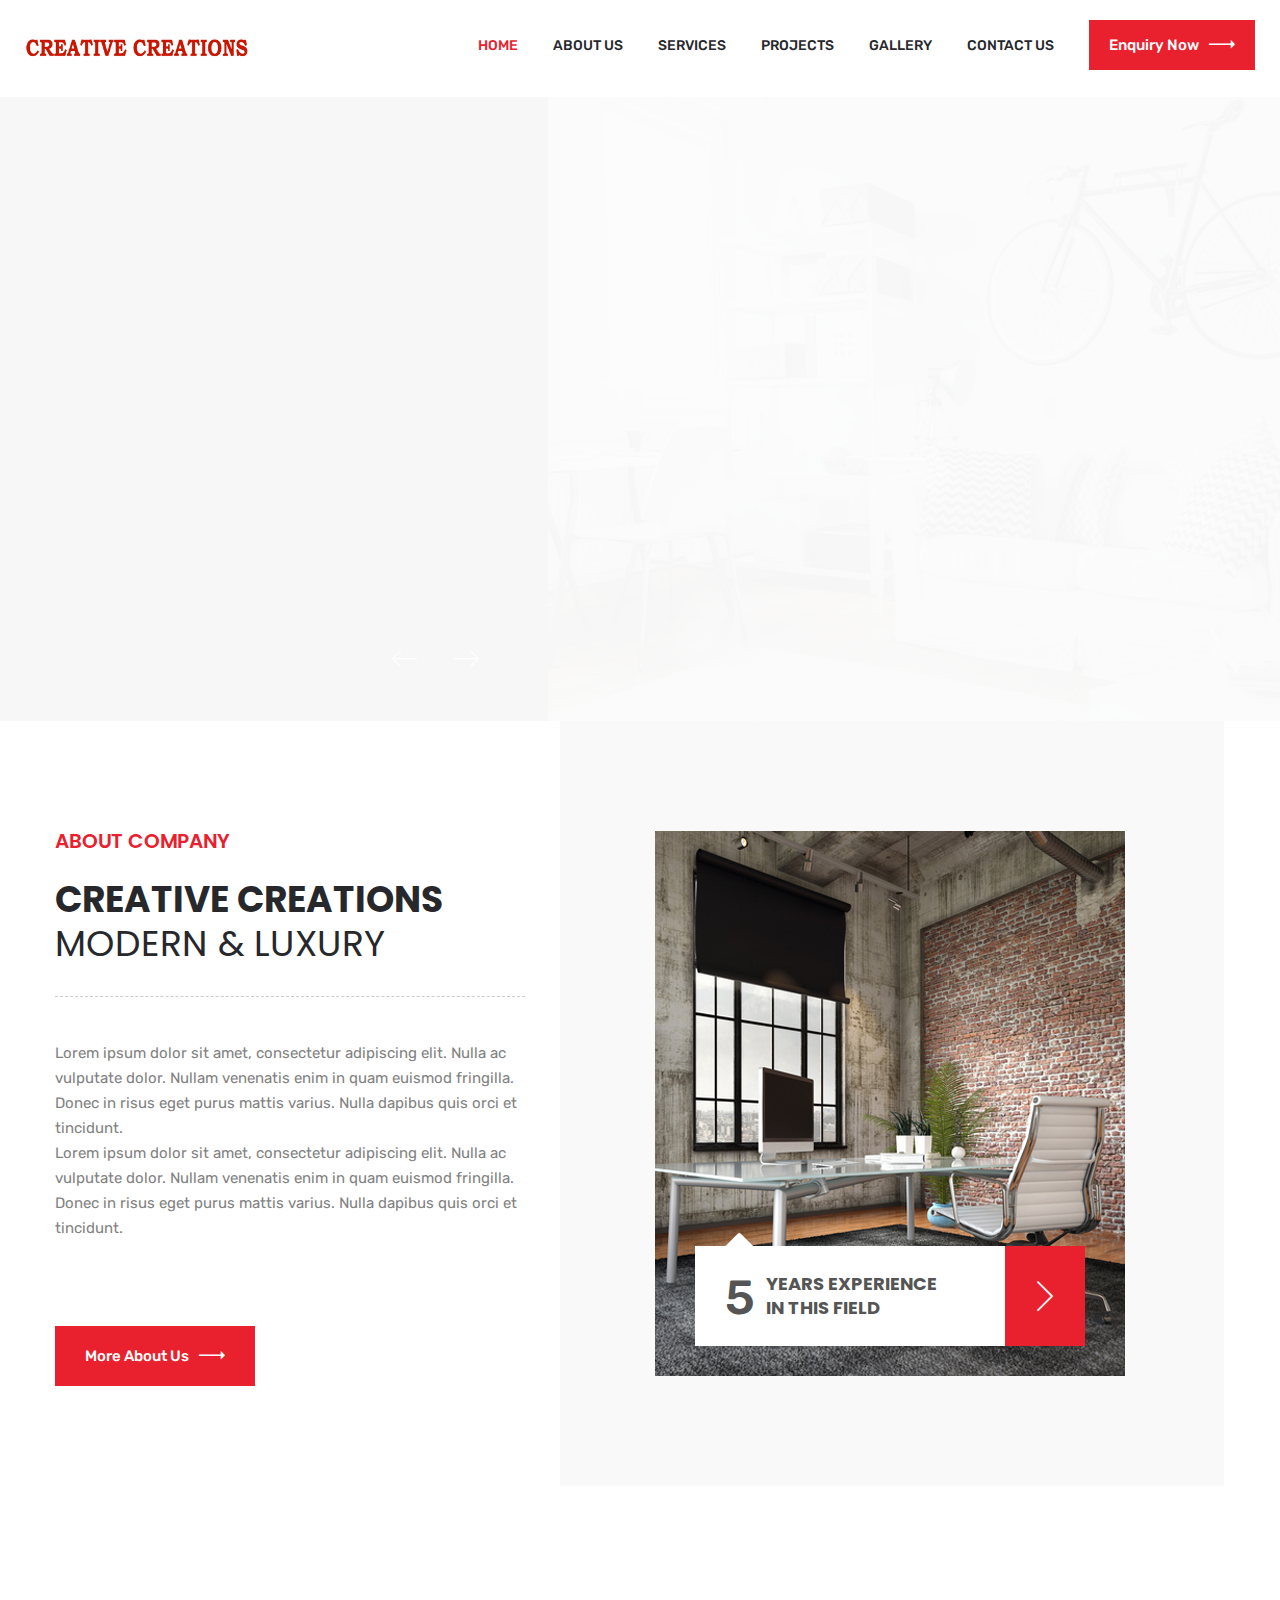
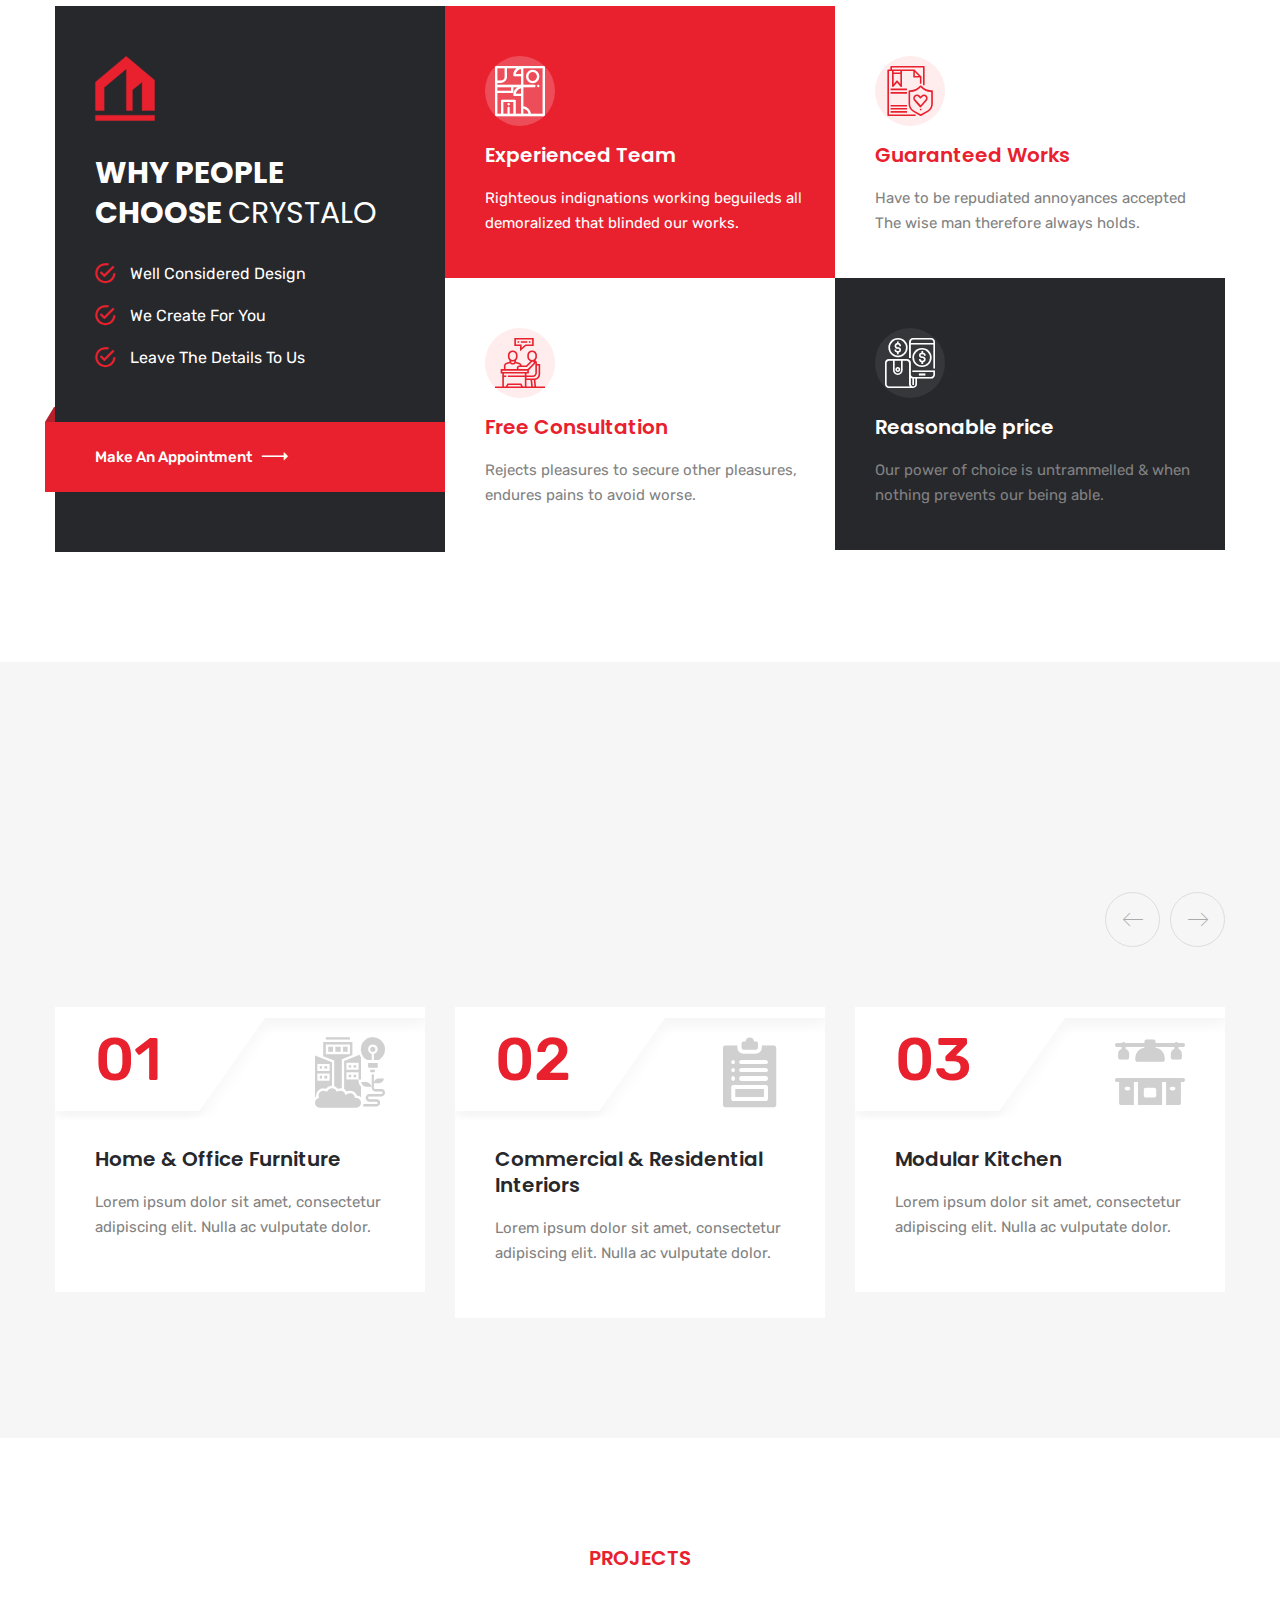
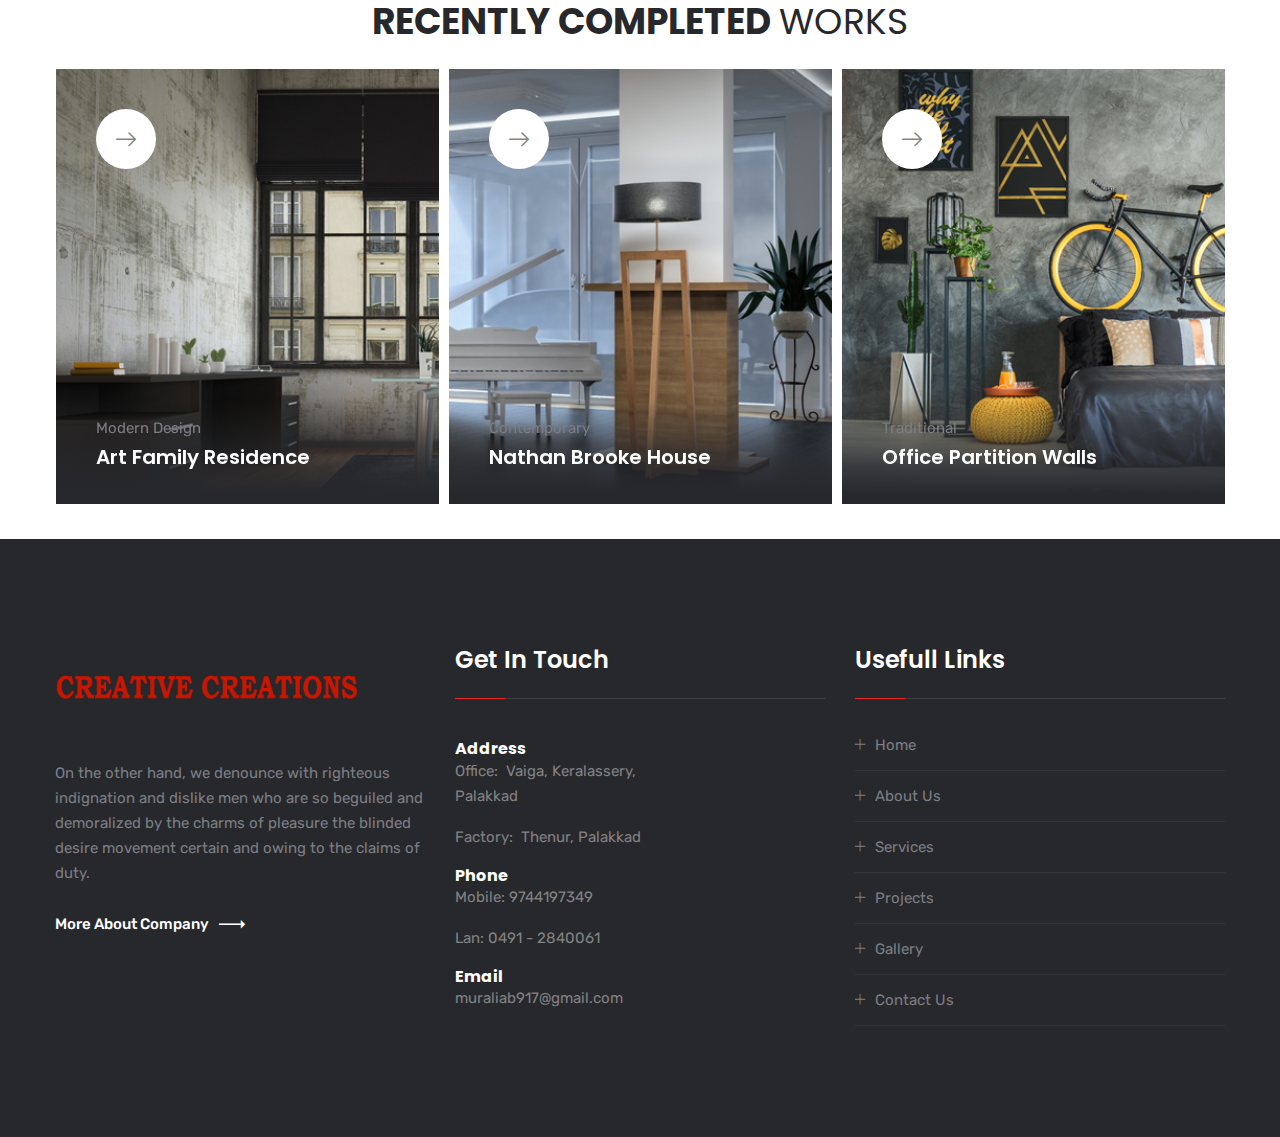
==== commit 32630972: "first commit" ====
--- a/index.html
+++ b/index.html
@@ -2,10 +2,10 @@
 <html lang="en">
 
 
-<!--   06:37:19 GMT -->
+<!-- index-2 06:41:43 GMT -->
 <head>
     <meta charset="UTF-8">
-    <title>Home One || Crystalo || Responsive HTML 5 Template</title>
+    <title>Creative Creations</title>
 
     <!-- responsive meta -->
     <meta name="viewport" content="width=device-width, initial-scale=1">
@@ -34,186 +34,82 @@
 
         <div class="preloader"></div>
 
-        <!-- Start Top Bar style1 -->
-        <section class="top-bar-style1">
-            <div class="container">
-                <div class="row">
-                    <div class="col-xl-12 col-lg-12 col-md-12">
-                        <div class="top-style1 clearfix">
-                            <p>Crystalo Inspiring Interiors, Basesd On United States... <a href="#">Get Approximate Estimation.</a></p>
-                        </div>
-                    </div>
-                </div>
-            </div>
-        </section>
-        <!-- End Top Bar style1 -->
+        <!-- Start Top Bar style2 -->
+        <!-- <section class="top-bar-style2">
+            <div class="top-style2 clearfix">
+                <div class="top-style2-left">
+                    <p><span class="icon-music"></span>We have Answers</p>
+                    <ul>
+                        <li>+324 123 45 978</li>
+                        <li>abc@yourdomain.com</li>
+                        <li>Mon - Sat: 9am to 6pm</li>
+                    </ul>
+                </div>
+                <div class="top-style2-right">
+                    <ul class="top-right-menu">
+                        <li><a href="#">Partners</a></li>
+                        <li><a href="#">Media</a></li>
+                        <li><a href="#">360O View</a></li>
+                        <li><a href="#">FAQ</a></li>
+                    </ul>
+                    <ul class="topbar-social-links">
+                        <li><a href="#"><i class="fa fa-facebook" aria-hidden="true"></i></a></li>
+                        <li><a href="#"><i class="fa fa-twitter" aria-hidden="true"></i></a></li>
+                        <li><a href="#"><i class="fa fa-skype" aria-hidden="true"></i></a></li>
+                        <li><a href="#"><i class="fa fa-linkedin" aria-hidden="true"></i></a></li>
+                    </ul>
+                </div>
+            </div>
+        </section> -->
+        <!-- End Top Bar style2 -->
 
         <!--Start Main Header-->
-        <header class="main-header header-style1">
-
-            <div class="header-upper-style1">
-                <div class="container">
-                    <div class="row">
-                        <div class="col-xl-12">
-                            <div class="inner-container clearfix">
-                                <div class="logo-box-style1 float-left">
-                                    <a href="index-2.html">
-                                        <img src="images/resources/logo.png" alt="Awesome Logo">
-                                    </a>
-                                </div>
-                                <div class="main-menu-box float-right">
-                                    <nav class="main-menu clearfix">
-                                        <div class="navbar-header clearfix">
-                                            <button type="button" class="navbar-toggle" data-toggle="collapse" data-target=".navbar-collapse">
-                                            <span class="icon-bar"></span>
-                                            <span class="icon-bar"></span>
-                                            <span class="icon-bar"></span>
-                                        </button>
-                                        </div>
-                                        <div class="navbar-collapse collapse clearfix">
-                                            <ul class="navigation clearfix">
-                                                <li class="dropdown current"><a href="index-2.html">Home</a>
-                                                    <ul>
-                                                        <li><a href="index-2.html">Home Page 01</a></li>
-                                                        <li><a href="index-3.html">Home Page 02</a></li>
-                                                        <li><a href="index-4.html">Home Page 03</a></li>
-                                                        <li class="dropdown"><a href="#">Header Styles</a>
-                                                            <ul>
-                                                                <li><a href="index-2.html">Header Style 01</a></li>
-                                                                <li><a href="index-3.html">Header Style 02</a></li>
-                                                                <li><a href="index-4.html">Header Style 03</a></li>
-                                                            </ul>
-                                                        </li>
-                                                    </ul>
-                                                </li>
-                                                <li class="dropdown"><a href="about.html">About Us</a>
-                                                    <ul>
-                                                        <li><a href="about.html">About Company</a></li>
-                                                        <li><a href="faq.html">FAQ’s</a></li>
-                                                        <li><a href="coming-soon.html">Coming Soon</a></li>
-                                                        <li><a href="404-page.html">Error Page</a></li>
-                                                    </ul>
-                                                </li>
-                                                <li class="dropdown"><a href="services.html">Services</a>
-                                                    <ul>
-                                                        <li><a href="services.html">View All Services</a></li>
-                                                        <li><a href="ser-concept-designs.html">Concept Designs</a></li>
-                                                        <li><a href="ser-project-designs.html">Project Designs</a></li>
-                                                        <li><a href="ser-make-overs.html">Make Overs</a></li>
-                                                        <li><a href="ser-consulting.html">Consulting</a></li>
-                                                        <li><a href="ser-glass-wrought.html">Glass & Wrought</a></li>
-                                                        <li><a href="ser-space-planning.html">Space Planning</a></li>
-                                                    </ul>
-                                                </li>
-                                                <li class="dropdown"><a href="project.html">Projects</a>
-                                                    <ul>
-                                                        <li><a href="project.html">Classic View 01</a></li>
-                                                        <li><a href="project-v2.html">Classic View 02</a></li>
-                                                        <li><a href="project-v3.html">Modern View 01</a></li>
-                                                        <li><a href="project-v4.html">Modern View 02</a></li>
-                                                        <li><a href="project-v5.html">Fullwidth 01</a></li>
-                                                        <li><a href="project-v6.html">Fulldwidth 02</a></li>
-                                                        <li><a href="project-single.html">Projects Single</a></li>
-                                                    </ul>
-                                                </li>
-                                                <li class="dropdown"><a href="blog.html">Blog</a>
-                                                    <ul>
-                                                        <li><a href="blog.html">Blog Grid View</a></li>
-                                                        <li><a href="blog-v2.html">Blog With Sidebar</a></li>
-                                                        <li><a href="blog-single.html">Blog Single Post</a></li>
-                                                    </ul>
-                                                </li>
-                                                <li class="dropdown"><a href="shop.html">Shop</a>
-                                                    <ul>
-                                                        <li><a href="shop.html">Our Products</a></li>
-                                                        <li><a href="shop-single.html">Products Single</a></li>
-                                                        <li><a href="shopping-cart.html">Shopping Cart</a></li>
-                                                        <li><a href="checkout.html">Checkout</a></li>
-                                                        <li><a href="account.html">My Account</a></li>
-                                                    </ul>
-                                                </li>
-                                                <li><a href="contact.html">Contact</a></li>
-                                            </ul>
-                                        </div>
-                                    </nav>
-                                    <div class="mainmenu-right">
-                                        <div class="outer-search-box">
-                                            <div class="seach-toggle"><i class="fa fa-search"></i></div>
-                                            <ul class="search-box">
-                                                <li>
-                                                    <form method="post" action="#">
-                                                        <div class="form-group">
-                                                            <input type="search" name="search" placeholder="Search Here" required>
-                                                            <button type="submit"><i class="fa fa-search"></i></button>
-                                                        </div>
-                                                    </form>
-                                                </li>
-                                            </ul>
-                                        </div>
-                                        <div class="cart-box">
-                                            <a href="shoping-cart.html"><span class="icon-bag"><span class="number">0</span></span></a>
-                                        </div>
-                                    </div>
-
-                                </div>
-                            </div>
-                        </div>
-                    </div>
-                </div>
-            </div>
-
-            <div class="header-lower-style1">
-                <div class="container">
-                    <div class="row">
-                        <div class="col-xl-12">
-                            <div class="inner-content clearfix">
-                                <ul class="header-contact-info float-left">
-                                    <li>
-                                        <div class="single-item">
-                                            <div class="icon">
-                                                <span class="icon-maps-and-location"></span>
-                                            </div>
-                                            <div class="text">
-                                                <h3>Newyork, USA</h3>
-                                                <p>Flat 201, Reynolds Neck Str</p>
-                                            </div>
-                                        </div>
-                                    </li>
-                                    <li>
-                                        <div class="single-item">
-                                            <div class="icon">
-                                                <span class="icon-phone"></span>
-                                            </div>
-                                            <div class="text">
-                                                <h3>+324 123 45 978</h3>
-                                                <p>Mon - Friday: 9.00 to 18.00</p>
-                                            </div>
-                                        </div>
-                                    </li>
-                                    <li>
-                                        <div class="single-item">
-                                            <div class="icon">
-                                                <span class="icon-mail"></span>
-                                            </div>
-                                            <div class="text">
-                                                <h3>support@mailus.com</h3>
-                                                <p>Get a Free Quote</p>
-                                            </div>
-                                        </div>
-                                    </li>
-                                </ul>
-                                <ul class="header-social-links-style1 float-right">
-                                    <li class="wow slideInUp" data-wow-delay="0ms" data-wow-duration="1200ms">
-                                        <a href="#"><i class="fa fa-facebook" aria-hidden="true"></i></a>
-                                    </li>
-                                    <li class="wow slideInUp" data-wow-delay="300ms" data-wow-duration="1500ms">
-                                        <a href="#"><i class="fa fa-skype" aria-hidden="true"></i></a>
-                                    </li>
-                                    <li class="wow slideInUp" data-wow-delay="400ms" data-wow-duration="1500ms">
-                                        <a href="#"><i class="fa fa-linkedin" aria-hidden="true"></i></a>
-                                    </li>
-                                </ul>
-                            </div>
+        <header class="main-header header-style2 stricky">
+            <div class="inner-container clearfix">
+                <div class="logo-box-style2 float-left">
+                    <a href="index-2.html">
+                        <img src="images/logo/logo.png" style="width: 14rem; height: auto;" alt="Awesome Logo">
+                    </a>
+                </div>
+                <div class="main-menu-box float-right">
+                    <nav class="main-menu style2 clearfix">
+                        <div class="navbar-header clearfix">
+                            <button type="button" class="navbar-toggle" data-toggle="collapse" data-target=".navbar-collapse">
+                            <span class="icon-bar"></span>
+                            <span class="icon-bar"></span>
+                            <span class="icon-bar"></span>
+                        </button>
+                        </div>
+                        <div class="navbar-collapse collapse clearfix">
+                            <ul class="navigation clearfix">
+                                <li class=" current"><a href="index-2.html">Home</a>
+                                    
+                                </li>
+                                <li class=""><a href="javascript:void(0)">About Us</a>
+                                    
+                                </li>
+                                <li class=""><a href="javascript:void(0)">Services</a>
+                                  
+                                </li>
+                                <li class=""><a href="javascript:void(0)">Projects</a>
+                                  
+                                </li>
+                                <li class=""><a href="javascript:void(0)">Gallery</a>
+                                   
+                                </li>
+                                <li class=""><a href="javascript:void(0)">Contact Us</a>
+                                    
+                                </li>
+                                
+                                
+                            </ul>
+                        </div>
+                    </nav>
+                    <div class="mainmenu-right style2">
+                       
+                        
+                        <div class="button">
+                            <a class="btn-one" href="javascript:void(0)">Enquiry Now<span class="flaticon-next"></span></a>
                         </div>
                     </div>
                 </div>
@@ -222,1302 +118,740 @@
         <!--End Main Header-->
 
         <!--Main Slider-->
-        <section class="main-slider">
+        <section class="main-slider style2">
             <div class="rev_slider_wrapper fullwidthbanner-container" id="rev_slider_one_wrapper" data-source="gallery">
-                <div class="rev_slider fullwidthabanner" id="rev_slider_one" data-version="5.4.1">
+                <div class="rev_slider fullwidthabanner" id="rev_slider_two" data-version="5.4.1">
                     <ul>
                         <li data-description="Slide Description" data-easein="default" data-easeout="default" data-fsmasterspeed="1500" data-fsslotamount="7" data-fstransition="fade" data-hideafterloop="0" data-hideslideonmobile="off" data-index="rs-1689" data-masterspeed="default"
-                            data-param1="" data-param10="" data-param2="" data-param3="" data-param4="" data-param5="" data-param6="" data-param7="" data-param8="" data-param9="" data-rotate="0" data-saveperformance="off" data-slotamount="default" data-thumb="images/slides/v1-1.jpg"
+                            data-param1="" data-param10="" data-param2="" data-param3="" data-param4="" data-param5="" data-param6="" data-param7="" data-param8="" data-param9="" data-rotate="0" data-saveperformance="off" data-slotamount="default" data-thumb="images/slides/v2-1.jpg"
                             data-title="Slide Title" data-transition="parallaxvertical">
 
-                            <img alt="" class="rev-slidebg" data-bgfit="cover" data-bgparallax="10" data-bgposition="center center" data-bgrepeat="no-repeat" data-no-retina="" src="images/slides/v1-1.jpg">
-
-                            <div class="tp-caption" data-paddingbottom="[0,0,0,0]" data-paddingleft="[0,0,0,0]" data-paddingright="[0,0,0,0]" data-paddingtop="[0,0,0,0]" data-responsive_offset="on" data-type="text" data-height="none" data-width="['800','800','700','500']" data-whitespace="normal"
-                                data-hoffset="['15','15','15','15']" data-voffset="['-160','-100','-110','-105']" data-x="['left','left','left','left']" data-y="['middle','middle','middle','middle']" data-textalign="['top','top','top','top']" data-frames='[{"from":"y:[100%];z:0;rX:0deg;rY:0;rZ:0;sX:1;sY:1;skX:0;skY:0;","mask":"x:0px;y:0px;s:inherit;e:inherit;","speed":1500,"to":"o:1;","delay":1000,"ease":"Power3.easeInOut"},{"delay":"wait","speed":1000,"to":"auto:auto;","mask":"x:0;y:0;s:inherit;e:inherit;","ease":"Power3.easeInOut"}]'
+                            <img alt="" class="rev-slidebg" data-bgfit="cover" data-bgparallax="10" data-bgposition="center center" data-bgrepeat="no-repeat" data-no-retina="" src="images/slides/v2-1.jpg">
+
+                            <div class="tp-caption" data-paddingbottom="[0,0,0,0]" data-paddingleft="[0,0,0,0]" data-paddingright="[0,0,0,0]" data-paddingtop="[0,0,0,0]" data-responsive_offset="on" data-type="text" data-height="none" data-width="['800','800','700','400']" data-whitespace="normal"
+                                data-hoffset="['15','15','15','15']" data-voffset="['-80','-95','-80','-90']" data-x="['left','left','left','left']" data-y="['middle','middle','middle','middle']" data-textalign="['top','top','top','top']" data-frames='[{"from":"y:[100%];z:0;rX:0deg;rY:0;rZ:0;sX:1;sY:1;skX:0;skY:0;","mask":"x:0px;y:0px;s:inherit;e:inherit;","speed":1500,"to":"o:1;","delay":1000,"ease":"Power3.easeInOut"},{"delay":"wait","speed":1000,"to":"auto:auto;","mask":"x:0;y:0;s:inherit;e:inherit;","ease":"Power3.easeInOut"}]'
                                 style="z-index: 7; white-space: nowrap;">
                                 <div class="slide-content left-slide">
                                     <div class="big-title">
-                                        Decorate ideas
-                                    </div>
-                                </div>
-                            </div>
-                            <div class="tp-caption" data-paddingbottom="[0,0,0,0]" data-paddingleft="[0,0,0,0]" data-paddingright="[0,0,0,0]" data-paddingtop="[0,0,0,0]" data-responsive_offset="on" data-type="text" data-height="none" data-width="['800','800','700','500']" data-whitespace="normal"
-                                data-hoffset="['15','15','15','15']" data-voffset="['-75','-10','-25','-30']" data-x="['left','left','left','left']" data-y="['middle','middle','middle','middle']" data-textalign="['top','top','top','top']" data-frames='[{"from":"y:[-100%];z:0;rX:0deg;rY:0;rZ:0;sX:1;sY:1;skX:0;skY:0;","mask":"x:0px;y:0px;s:inherit;e:inherit;","speed":1500,"to":"o:1;","delay":1500,"ease":"Power3.easeInOut"},
+                                        Finest bespoke<br> interiors.
+                                    </div>
+                                </div>
+                            </div>
+                            <div class="tp-caption" data-paddingbottom="[0,0,0,0]" data-paddingleft="[0,0,0,0]" data-paddingright="[0,0,0,0]" data-paddingtop="[0,0,0,0]" data-responsive_offset="on" data-type="text" data-height="none" data-width="['800','800','700','400']" data-whitespace="normal"
+                                data-hoffset="['15','15','15','15']" data-voffset="['25','0','-5','-20']" data-x="['left','left','left','left']" data-y="['middle','middle','middle','middle']" data-textalign="['top','top','top','top']" data-frames='[{"from":"y:[-100%];z:0;rX:0deg;rY:0;rZ:0;sX:1;sY:1;skX:0;skY:0;","mask":"x:0px;y:0px;s:inherit;e:inherit;","speed":1500,"to":"o:1;","delay":1500,"ease":"Power3.easeInOut"},
                         {"delay":"wait","speed":1000,"to":"auto:auto;","mask":"x:0;y:0;s:inherit;e:inherit;","ease":"Power3.easeInOut"}]' style="z-index: 7; white-space: nowrap;">
                                 <div class="slide-content left-slide">
-                                    <div class="text">Our power of choice is untrammelled and when nothing prevents <br>our being able to do what we like best.</div>
-                                </div>
-                            </div>
-                            <div class="tp-caption" data-paddingbottom="[0,0,0,0]" data-paddingleft="[0,0,0,0]" data-paddingright="[0,0,0,0]" data-paddingtop="[0,0,0,0]" data-responsive_offset="on" data-type="text" data-height="none" data-width="['800','800','700','500']" data-whitespace="normal"
-                                data-hoffset="['15','15','15','15']" data-voffset="['25','90','100','85']" data-x="['left','left','left','left']" data-y="['middle','middle','middle','middle']" data-textalign="['top','top','top','top']" data-frames='[{"from":"y:[100%];z:0;rX:0deg;rY:0;rZ:0;sX:1;sY:1;skX:0;skY:0;","mask":"x:0px;y:0px;s:inherit;e:inherit;","speed":1500,"to":"o:1;","delay":1500,"ease":"Power3.easeInOut"},{"delay":"wait","speed":1000,"to":"auto:auto;","mask":"x:0;y:0;s:inherit;e:inherit;","ease":"Power3.easeInOut"}]'
+                                    <div class="text">Creating lasting impressions through interior design.</div>
+                                </div>
+                            </div>
+                            <div class="tp-caption" data-paddingbottom="[0,0,0,0]" data-paddingleft="[0,0,0,0]" data-paddingright="[0,0,0,0]" data-paddingtop="[0,0,0,0]" data-responsive_offset="on" data-type="text" data-height="none" data-width="['800','800','700','400']" data-whitespace="normal"
+                                data-hoffset="['15','15','15','15']" data-voffset="['105','90','75','65']" data-x="['left','left','left','left']" data-y="['middle','middle','middle','middle']" data-textalign="['top','top','top','top']" data-frames='[{"from":"y:[100%];z:0;rX:0deg;rY:0;rZ:0;sX:1;sY:1;skX:0;skY:0;","mask":"x:0px;y:0px;s:inherit;e:inherit;","speed":1500,"to":"o:1;","delay":1500,"ease":"Power3.easeInOut"},{"delay":"wait","speed":1000,"to":"auto:auto;","mask":"x:0;y:0;s:inherit;e:inherit;","ease":"Power3.easeInOut"}]'
                                 style="z-index: 7; white-space: nowrap;">
                                 <div class="slide-content left-slide">
                                     <div class="btn-box">
-                                        <a class="btn-one" href="#">About Company<span class="flaticon-next"></span></a>
-                                        <a class="project-view-button" href="#">Project 360<span style="font-size: 20px;">&deg</span>View</a>
-                                    </div>
-                                </div>
-                            </div>
+                                        <a class="html5lightbox play-button" title="crystalo Video Gallery" href="javascript:void(0)">
+                                            <span class="flaticon-play-button"></span>
+                                        </a>
+                                        <a class="slide-style2-button" href="#">More About Us</a>
+                                    </div>
+                                </div>
+                            </div>
+
+
 
                         </li>
 
+                        <!-- <iframe width="560" height="315" src="https://www.youtube.com/embed/VK_ozWQfVHA" title="YouTube video player" frameborder="0" allow="accelerometer; autoplay; clipboard-write; encrypted-media; gyroscope; picture-in-picture" allowfullscreen></iframe> -->
+
                         <li data-description="Slide Description" data-easein="default" data-easeout="default" data-fsmasterspeed="1500" data-fsslotamount="7" data-fstransition="fade" data-hideafterloop="0" data-hideslideonmobile="off" data-index="rs-1687" data-masterspeed="default"
-                            data-param1="" data-param10="" data-param2="" data-param3="" data-param4="" data-param5="" data-param6="" data-param7="" data-param8="" data-param9="" data-rotate="0" data-saveperformance="off" data-slotamount="default" data-thumb="images/slides/v1-2.jpg"
+                            data-param1="" data-param10="" data-param2="" data-param3="" data-param4="" data-param5="" data-param6="" data-param7="" data-param8="" data-param9="" data-rotate="0" data-saveperformance="off" data-slotamount="default" data-thumb="images/slides/v2-2.jpg"
                             data-title="Slide Title" data-transition="parallaxvertical">
 
-                            <img alt="" class="rev-slidebg" data-bgfit="cover" data-bgparallax="10" data-bgposition="center center" data-bgrepeat="no-repeat" data-no-retina="" src="images/slides/v1-2.jpg">
-
-
-                            <div class="tp-caption" data-paddingbottom="[0,0,0,0]" data-paddingleft="[0,0,0,0]" data-paddingright="[0,0,0,0]" data-paddingtop="[0,0,0,0]" data-responsive_offset="on" data-type="text" data-height="none" data-width="['700','800','700','500']" data-whitespace="normal"
-                                data-hoffset="['15','15','15','15']" data-voffset="['-160','-100','-110','-105']" data-x="['right','right','right','left']" data-y="['middle','middle','middle','middle']" data-textalign="['top','top','top','top']" data-frames='[{"from":"y:[100%];z:0;rX:0deg;rY:0;rZ:0;sX:1;sY:1;skX:0;skY:0;","mask":"x:0px;y:0px;s:inherit;e:inherit;","speed":1500,"to":"o:1;","delay":1000,"ease":"Power3.easeInOut"},{"delay":"wait","speed":1000,"to":"auto:auto;","mask":"x:0;y:0;s:inherit;e:inherit;","ease":"Power3.easeInOut"}]'
+                            <img alt="" class="rev-slidebg" data-bgfit="cover" data-bgparallax="10" data-bgposition="center center" data-bgrepeat="no-repeat" data-no-retina="" src="images/slides/v2-2.jpg">
+
+                            <div class="tp-caption" data-paddingbottom="[0,0,0,0]" data-paddingleft="[0,0,0,0]" data-paddingright="[0,0,0,0]" data-paddingtop="[0,0,0,0]" data-responsive_offset="on" data-type="text" data-height="none" data-width="['800','800','700','400']" data-whitespace="normal"
+                                data-hoffset="['15','15','15','15']" data-voffset="['-80','-95','-80','-90']" data-x="['left','left','left','left']" data-y="['middle','middle','middle','middle']" data-textalign="['top','top','top','top']" data-frames='[{"from":"y:[100%];z:0;rX:0deg;rY:0;rZ:0;sX:1;sY:1;skX:0;skY:0;","mask":"x:0px;y:0px;s:inherit;e:inherit;","speed":1500,"to":"o:1;","delay":1000,"ease":"Power3.easeInOut"},{"delay":"wait","speed":1000,"to":"auto:auto;","mask":"x:0;y:0;s:inherit;e:inherit;","ease":"Power3.easeInOut"}]'
                                 style="z-index: 7; white-space: nowrap;">
                                 <div class="slide-content left-slide">
                                     <div class="big-title">
-                                        Crafted better
-                                    </div>
-                                </div>
-                            </div>
-                            <div class="tp-caption" data-paddingbottom="[0,0,0,0]" data-paddingleft="[0,0,0,0]" data-paddingright="[0,0,0,0]" data-paddingtop="[0,0,0,0]" data-responsive_offset="on" data-type="text" data-height="none" data-width="['700','800','700','500']" data-whitespace="normal"
-                                data-hoffset="['15','15','15','15']" data-voffset="['-75','-10','-25','-30']" data-x="['right','right','right','left']" data-y="['middle','middle','middle','middle']" data-textalign="['top','top','top','top']" data-frames='[{"from":"y:[-100%];z:0;rX:0deg;rY:0;rZ:0;sX:1;sY:1;skX:0;skY:0;","mask":"x:0px;y:0px;s:inherit;e:inherit;","speed":1500,"to":"o:1;","delay":1500,"ease":"Power3.easeInOut"},
+                                        Beautiful Living<br> Solutions.
+                                    </div>
+                                </div>
+                            </div>
+                            <div class="tp-caption" data-paddingbottom="[0,0,0,0]" data-paddingleft="[0,0,0,0]" data-paddingright="[0,0,0,0]" data-paddingtop="[0,0,0,0]" data-responsive_offset="on" data-type="text" data-height="none" data-width="['800','800','700','400']" data-whitespace="normal"
+                                data-hoffset="['15','15','15','15']" data-voffset="['25','0','-5','-20']" data-x="['left','left','left','left']" data-y="['middle','middle','middle','middle']" data-textalign="['top','top','top','top']" data-frames='[{"from":"y:[-100%];z:0;rX:0deg;rY:0;rZ:0;sX:1;sY:1;skX:0;skY:0;","mask":"x:0px;y:0px;s:inherit;e:inherit;","speed":1500,"to":"o:1;","delay":1500,"ease":"Power3.easeInOut"},
                         {"delay":"wait","speed":1000,"to":"auto:auto;","mask":"x:0;y:0;s:inherit;e:inherit;","ease":"Power3.easeInOut"}]' style="z-index: 7; white-space: nowrap;">
                                 <div class="slide-content left-slide">
-                                    <div class="text">Our power of choice is untrammelled and when nothing prevents <br>our being able to do what we like best.</div>
-                                </div>
-                            </div>
-                            <div class="tp-caption" data-paddingbottom="[0,0,0,0]" data-paddingleft="[0,0,0,0]" data-paddingright="[0,0,0,0]" data-paddingtop="[0,0,0,0]" data-responsive_offset="on" data-type="text" data-height="none" data-width="['700','800','700','500']" data-whitespace="normal"
-                                data-hoffset="['15','15','15','15']" data-voffset="['25','90','100','85']" data-x="['right','right','right','left']" data-y="['middle','middle','middle','middle']" data-textalign="['top','top','top','top']" data-frames='[{"from":"y:[100%];z:0;rX:0deg;rY:0;rZ:0;sX:1;sY:1;skX:0;skY:0;","mask":"x:0px;y:0px;s:inherit;e:inherit;","speed":1500,"to":"o:1;","delay":1500,"ease":"Power3.easeInOut"},{"delay":"wait","speed":1000,"to":"auto:auto;","mask":"x:0;y:0;s:inherit;e:inherit;","ease":"Power3.easeInOut"}]'
+                                    <div class="text">Creating lasting impressions through interior design.</div>
+                                </div>
+                            </div>
+                            <div class="tp-caption" data-paddingbottom="[0,0,0,0]" data-paddingleft="[0,0,0,0]" data-paddingright="[0,0,0,0]" data-paddingtop="[0,0,0,0]" data-responsive_offset="on" data-type="text" data-height="none" data-width="['800','800','700','400']" data-whitespace="normal"
+                                data-hoffset="['15','15','15','15']" data-voffset="['105','90','75','65']" data-x="['left','left','left','left']" data-y="['middle','middle','middle','middle']" data-textalign="['top','top','top','top']" data-frames='[{"from":"y:[100%];z:0;rX:0deg;rY:0;rZ:0;sX:1;sY:1;skX:0;skY:0;","mask":"x:0px;y:0px;s:inherit;e:inherit;","speed":1500,"to":"o:1;","delay":1500,"ease":"Power3.easeInOut"},{"delay":"wait","speed":1000,"to":"auto:auto;","mask":"x:0;y:0;s:inherit;e:inherit;","ease":"Power3.easeInOut"}]'
                                 style="z-index: 7; white-space: nowrap;">
                                 <div class="slide-content left-slide">
                                     <div class="btn-box">
-                                        <a class="btn-one" href="#">Our Services<span class="flaticon-next"></span></a>
-                                        <a class="project-view-button" href="#">Project 360<span style="font-size: 20px;">&deg</span>View</a>
-                                    </div>
-                                </div>
-                            </div>
+                                        <a class="html5lightbox play-button" title="crystalo Video Gallery" href="https://www.youtube.com/watch?v=p25gICT63ek">
+                                            <span class="flaticon-play-button"></span>
+                                        </a>
+                                        <a class="slide-style2-button" href="#">Services We Provide</a>
+                                    </div>
+                                </div>
+                            </div>
+
                         </li>
 
                         <li data-description="Slide Description" data-easein="default" data-easeout="default" data-fsmasterspeed="1500" data-fsslotamount="7" data-fstransition="fade" data-hideafterloop="0" data-hideslideonmobile="off" data-index="rs-1688" data-masterspeed="default"
-                            data-param1="" data-param10="" data-param2="" data-param3="" data-param4="" data-param5="" data-param6="" data-param7="" data-param8="" data-param9="" data-rotate="0" data-saveperformance="off" data-slotamount="default" data-thumb="images/slides/v1-3.jpg"
+                            data-param1="" data-param10="" data-param2="" data-param3="" data-param4="" data-param5="" data-param6="" data-param7="" data-param8="" data-param9="" data-rotate="0" data-saveperformance="off" data-slotamount="default" data-thumb="images/slides/v2-3.jpg"
                             data-title="Slide Title" data-transition="parallaxvertical">
-                            <img alt="" class="rev-slidebg" data-bgfit="cover" data-bgparallax="10" data-bgposition="center center" data-bgrepeat="no-repeat" data-no-retina="" src="images/slides/v1-3.jpg">
-
-                            <div class="tp-caption" data-paddingbottom="[0,0,0,0]" data-paddingleft="[0,0,0,0]" data-paddingright="[0,0,0,0]" data-paddingtop="[0,0,0,0]" data-responsive_offset="on" data-type="text" data-height="none" data-width="['800','800','700','500']" data-whitespace="normal"
-                                data-hoffset="['15','15','15','15']" data-voffset="['-160','-100','-110','-105']" data-x="['left','left','left','left']" data-y="['middle','middle','middle','middle']" data-textalign="['top','top','top','top']" data-frames='[{"from":"y:[100%];z:0;rX:0deg;rY:0;rZ:0;sX:1;sY:1;skX:0;skY:0;","mask":"x:0px;y:0px;s:inherit;e:inherit;","speed":1500,"to":"o:1;","delay":1000,"ease":"Power3.easeInOut"},{"delay":"wait","speed":1000,"to":"auto:auto;","mask":"x:0;y:0;s:inherit;e:inherit;","ease":"Power3.easeInOut"}]'
+
+                            <img alt="" class="rev-slidebg" data-bgfit="cover" data-bgparallax="10" data-bgposition="center center" data-bgrepeat="no-repeat" data-no-retina="" src="images/slides/v2-3.jpg">
+
+                            <div class="tp-caption" data-paddingbottom="[0,0,0,0]" data-paddingleft="[0,0,0,0]" data-paddingright="[0,0,0,0]" data-paddingtop="[0,0,0,0]" data-responsive_offset="on" data-type="text" data-height="none" data-width="['800','800','700','400']" data-whitespace="normal"
+                                data-hoffset="['15','15','15','15']" data-voffset="['-80','-95','-80','-90']" data-x="['left','left','left','left']" data-y="['middle','middle','middle','middle']" data-textalign="['top','top','top','top']" data-frames='[{"from":"y:[100%];z:0;rX:0deg;rY:0;rZ:0;sX:1;sY:1;skX:0;skY:0;","mask":"x:0px;y:0px;s:inherit;e:inherit;","speed":1500,"to":"o:1;","delay":1000,"ease":"Power3.easeInOut"},{"delay":"wait","speed":1000,"to":"auto:auto;","mask":"x:0;y:0;s:inherit;e:inherit;","ease":"Power3.easeInOut"}]'
                                 style="z-index: 7; white-space: nowrap;">
                                 <div class="slide-content left-slide">
                                     <div class="big-title">
-                                        Well invented
-                                    </div>
-                                </div>
-                            </div>
-                            <div class="tp-caption" data-paddingbottom="[0,0,0,0]" data-paddingleft="[0,0,0,0]" data-paddingright="[0,0,0,0]" data-paddingtop="[0,0,0,0]" data-responsive_offset="on" data-type="text" data-height="none" data-width="['800','800','700','500']" data-whitespace="normal"
-                                data-hoffset="['15','15','15','15']" data-voffset="['-75','-10','-25','-30']" data-x="['left','left','left','left']" data-y="['middle','middle','middle','middle']" data-textalign="['top','top','top','top']" data-frames='[{"from":"y:[-100%];z:0;rX:0deg;rY:0;rZ:0;sX:1;sY:1;skX:0;skY:0;","mask":"x:0px;y:0px;s:inherit;e:inherit;","speed":1500,"to":"o:1;","delay":1500,"ease":"Power3.easeInOut"},
+                                        Uniting design &<br> technology.
+                                    </div>
+                                </div>
+                            </div>
+                            <div class="tp-caption" data-paddingbottom="[0,0,0,0]" data-paddingleft="[0,0,0,0]" data-paddingright="[0,0,0,0]" data-paddingtop="[0,0,0,0]" data-responsive_offset="on" data-type="text" data-height="none" data-width="['800','800','700','400']" data-whitespace="normal"
+                                data-hoffset="['15','15','15','15']" data-voffset="['25','0','-5','-20']" data-x="['left','left','left','left']" data-y="['middle','middle','middle','middle']" data-textalign="['top','top','top','top']" data-frames='[{"from":"y:[-100%];z:0;rX:0deg;rY:0;rZ:0;sX:1;sY:1;skX:0;skY:0;","mask":"x:0px;y:0px;s:inherit;e:inherit;","speed":1500,"to":"o:1;","delay":1500,"ease":"Power3.easeInOut"},
                         {"delay":"wait","speed":1000,"to":"auto:auto;","mask":"x:0;y:0;s:inherit;e:inherit;","ease":"Power3.easeInOut"}]' style="z-index: 7; white-space: nowrap;">
                                 <div class="slide-content left-slide">
-                                    <div class="text">Our power of choice is untrammelled and when nothing prevents <br>our being able to do what we like best.</div>
-                                </div>
-                            </div>
-                            <div class="tp-caption" data-paddingbottom="[0,0,0,0]" data-paddingleft="[0,0,0,0]" data-paddingright="[0,0,0,0]" data-paddingtop="[0,0,0,0]" data-responsive_offset="on" data-type="text" data-height="none" data-width="['800','800','700','500']" data-whitespace="normal"
-                                data-hoffset="['15','15','15','15']" data-voffset="['25','90','100','85']" data-x="['left','left','left','left']" data-y="['middle','middle','middle','middle']" data-textalign="['top','top','top','top']" data-frames='[{"from":"y:[100%];z:0;rX:0deg;rY:0;rZ:0;sX:1;sY:1;skX:0;skY:0;","mask":"x:0px;y:0px;s:inherit;e:inherit;","speed":1500,"to":"o:1;","delay":1500,"ease":"Power3.easeInOut"},{"delay":"wait","speed":1000,"to":"auto:auto;","mask":"x:0;y:0;s:inherit;e:inherit;","ease":"Power3.easeInOut"}]'
+                                    <div class="text">Creating lasting impressions through interior design.</div>
+                                </div>
+                            </div>
+                            <div class="tp-caption" data-paddingbottom="[0,0,0,0]" data-paddingleft="[0,0,0,0]" data-paddingright="[0,0,0,0]" data-paddingtop="[0,0,0,0]" data-responsive_offset="on" data-type="text" data-height="none" data-width="['800','800','700','400']" data-whitespace="normal"
+                                data-hoffset="['15','15','15','15']" data-voffset="['105','90','75','65']" data-x="['left','left','left','left']" data-y="['middle','middle','middle','middle']" data-textalign="['top','top','top','top']" data-frames='[{"from":"y:[100%];z:0;rX:0deg;rY:0;rZ:0;sX:1;sY:1;skX:0;skY:0;","mask":"x:0px;y:0px;s:inherit;e:inherit;","speed":1500,"to":"o:1;","delay":1500,"ease":"Power3.easeInOut"},{"delay":"wait","speed":1000,"to":"auto:auto;","mask":"x:0;y:0;s:inherit;e:inherit;","ease":"Power3.easeInOut"}]'
                                 style="z-index: 7; white-space: nowrap;">
                                 <div class="slide-content left-slide">
                                     <div class="btn-box">
-                                        <a class="btn-one" href="#">About Company<span class="flaticon-next"></span></a>
-                                        <a class="project-view-button" href="#">Project 360<span style="font-size: 20px;">&deg</span>View</a>
-                                    </div>
-                                </div>
-                            </div>
+                                        <a class="html5lightbox play-button" title="crystalo Video Gallery" href="https://www.youtube.com/watch?v=p25gICT63ek">
+                                            <span class="flaticon-play-button"></span>
+                                        </a>
+                                        <a class="slide-style2-button" href="#">View Our Projects</a>
+                                    </div>
+                                </div>
+                            </div>
+
+
+
                         </li>
-
                     </ul>
                 </div>
             </div>
         </section>
         <!--End Main Slider-->
 
-        <!--Start Highlights Area-->
-        <section class="highlights-area">
+        <!--Start About Style2 Area-->
+        <section class="about-style2-area">
             <div class="container">
                 <div class="row">
-                    <!--Start single highlight box-->
-                    <div class="col-xl-4 col-lg-4">
-                        <div class="single-highlight-box text-center wow fadeInUp" data-wow-delay="0ms" data-wow-duration="1200ms">
-                            <div class="icon-holder">
-                                <span class="icon-concept"></span>
-                            </div>
-                            <div class="inner-content">
-                                <div class="text">
-                                    <h3>Concept Designs</h3>
-                                    <p>Indignation dislike who are beguile works & demoralized the charms.</p>
-                                </div>
-                                <a class="btn-one" href="#">Read More<span class="flaticon-next"></span></a>
-                            </div>
-                        </div>
-                    </div>
-                    <!--End single highlight box-->
-                    <!--Start single highlight box-->
-                    <div class="col-xl-4 col-lg-4">
-                        <div class="single-highlight-box text-center wow fadeInUp" data-wow-delay="200ms" data-wow-duration="1200ms">
-                            <div class="icon-holder">
-                                <span class="icon-scheme"></span>
-                            </div>
-                            <div class="inner-content">
-                                <div class="text">
-                                    <h3>Project Designs</h3>
-                                    <p>Our power of choice is untrammelled and all nothing prevents best.</p>
-                                </div>
-                                <a class="btn-one" href="#">Read More<span class="flaticon-next"></span></a>
-                            </div>
-                        </div>
-                    </div>
-                    <!--End single highlight box-->
-                    <!--Start single highlight box-->
-                    <div class="col-xl-4 col-lg-4">
-                        <div class="single-highlight-box text-center wow fadeInUp" data-wow-delay="400ms" data-wow-duration="1200ms">
-                            <div class="icon-holder">
-                                <span class="icon-cupboard"></span>
-                            </div>
-                            <div class="inner-content">
-                                <div class="text">
-                                    <h3>Make Overs</h3>
-                                    <p>Every pleasure is to be welcomed & every circumstances & owing power.</p>
-                                </div>
-                                <a class="btn-one" href="#">Read More<span class="flaticon-next"></span></a>
-                            </div>
-                        </div>
-                    </div>
-                    <!--End single highlight box-->
-                </div>
-            </div>
-        </section>
-        <!--End Highlights Area-->
-
-        <!--Start about area-->
-        <section class="about-area">
-            <div class="container">
-                <div class="row">
-                    <div class="col-xl-5 col-lg-5">
-                        <div class="about-image-box">
-                            <div class="inner-box">
-                                <img src="images/resources/about-image.jpg" alt="Awesome Image">
-                                <div class="overlay">
-                                    <div class="box">
-                                        <div class="icon wow zoomIn" data-wow-delay="300ms" data-wow-duration="1500ms">
-                                            <img src="images/icon/home.png" alt="Home Icon">
-                                        </div>
-                                    </div>
-                                </div>
-                            </div>
-                            <div class="text-box">
-                                <p>Experiencd & Well knowledgeable Interior designers.</p>
-                                <h3>Shelly Johnson, <span>CEO & Founder</span></h3>
-                            </div>
-                        </div>
-                    </div>
-                    <div class="col-xl-7 col-lg-7">
-                        <div class="about-text">
+                    <div class="col-xl-5">
+                        <div class="about-style2-text">
                             <div class="sec-title">
                                 <p>About Company</p>
-                                <div class="title">A small efficient<br> interior <span>designing team</span></div>
-                            </div>
-                            <div class="inner-content">
-                                <div class="text">
-                                    <p>We denounce with righteous indignation and dislike men who are so beguiled and demoralized by the charms of pleasure of the moment, so blinded by desire, that they cannot foresee the pain and trouble that are bound.</p>
-                                    <p>Indignation and dislike men who are so beguiled and demoralized by the charms pleasure of the moment, so blinded by desire, that they cannot foresee.</p>
-                                </div>
-                                <div class="about-carousel-box owl-carousel owl-theme">
-                                    <!--Start Single Box-->
-                                    <div class="single-box">
-                                        <div class="icon-holder">
-                                            <span class="icon-target"></span>
-                                        </div>
-                                        <div class="text-holder">
-                                            <h3>Mission Statement</h3>
-                                            <p>Same as saying through shrinking from pain these perfectly simple and easy to distinguish.</p>
-                                        </div>
-                                    </div>
-                                    <!--End Single Box-->
-                                    <!--Start Single Box-->
-                                    <div class="single-box">
-                                        <div class="icon-holder">
-                                            <span class="icon-target"></span>
-                                        </div>
-                                        <div class="text-holder">
-                                            <h3>Mission Statement</h3>
-                                            <p>Same as saying through shrinking from pain these perfectly simple and easy to distinguish.</p>
-                                        </div>
-                                    </div>
-                                    <!--End Single Box-->
-                                    <!--Start Single Box-->
-                                    <div class="single-box">
-                                        <div class="icon-holder">
-                                            <span class="icon-target"></span>
-                                        </div>
-                                        <div class="text-holder">
-                                            <h3>Mission Statement</h3>
-                                            <p>Same as saying through shrinking from pain these perfectly simple and easy to distinguish.</p>
-                                        </div>
-                                    </div>
-                                    <!--End Single Box-->
-                                </div>
-
-                            </div>
-                        </div>
-                    </div>
-                </div>
-
+                                <div class="title">CREATIVE CREATIONS<br><span> MODERN & LUXURY</span></div>
+                            </div>
+                            <div class="text">
+                                <p>Lorem ipsum dolor sit amet, consectetur adipiscing elit. Nulla ac vulputate dolor. Nullam venenatis enim in quam euismod fringilla. Donec in risus eget purus mattis varius. Nulla dapibus quis orci et tincidunt.
+                                </p>
+                                <p>Lorem ipsum dolor sit amet, consectetur adipiscing elit. Nulla ac vulputate dolor. Nullam venenatis enim in quam euismod fringilla. Donec in risus eget purus mattis varius. Nulla dapibus quis orci et tincidunt.
+                                </p>
+                            </div>
+                            <!-- <div class="authorised-info">
+                                <div class="signature">
+                                    <img src="images/icon/signature.png" alt="Signature">
+                                </div>
+                                <div class="name">
+                                    <h3>KL. Carl Ambrose</h3>
+                                    <p>Chaiman & Founder</p>
+                                </div>
+                            </div> -->
+                            <div class="button">
+                                <a class="btn-one" href="javascript:void(0)">More About Us<span class="flaticon-next"></span></a>
+                            </div>
+                        </div>
+                    </div>
+                    <div class="col-xl-7">
+                        <div class="about-style2-image-box">
+                            <div class="pattern wow slideInUp" data-wow-delay="100ms" data-wow-duration="1500ms"></div>
+                            <div class="image">
+                                <img src="images/resources/about-style2-image.jpg" alt="Awesome Image">
+                                <div class="overlay-box">
+                                    <div class="title">
+                                        <h1>5 <span>Years Experience<br> in this Field</span></h1>
+                                    </div>
+                                    <div class="button">
+                                        <a href="javascript:void(0)"><span class="icon-back"></span></a>
+                                    </div>
+                                </div>
+                            </div>
+                        </div>
+                    </div>
+                </div>
             </div>
         </section>
-        <!--End about Area-->
-
-        <!--Start Working Area-->
-        <section class="working-area" style="background-image:url(images/parallax-background/working-bg.jpg);">
-            <div class="container">
-                <div class="sec-title with-text max-width text-center wow fadeInDown" data-wow-delay="100ms" data-wow-duration="1200ms">
-                    <p>Working Areas</p>
-                    <div class="title clr-white">Covered <span>Industries</span></div>
-                    <p class="bottom-text">We are an Interior Designer, Who believe in excellence, quality and honesty, yes we design beautiful home interiors.</p>
-                </div>
-                <div class="row">
-                    <!--Start Single Working Box-->
-                    <div class="col-xl-4 col-lg-4">
-                        <div class="single-working-box wow fadeInDown" data-wow-delay="0ms">
-                            <div class="img-holder">
-                                <div class="inner">
-                                    <img src="images/resources/working-1.jpg" alt="Awesome Image">
-                                    <div class="overlay-style-one"></div>
-                                </div>
-                            </div>
-                            <div class="text-holder">
-                                <div class="plus-icon-box"><span class="icon-plus"></span></div>
-                                <div class="outer-box">
-                                    <div class="icon">
-                                        <div class="inner">
-                                            <div class="box">
-                                                <span class="icon-architecture-and-city1"></span>
-                                            </div>
-                                        </div>
-                                    </div>
-                                    <div class="text">
-                                        <h3>Residential</h3>
-                                        <p>Indignation and dislike men who are so beguiled and our the charms moment.</p>
-                                    </div>
-                                </div>
-                            </div>
-                        </div>
-                    </div>
-                    <!--End Single Working Box-->
-                    <!--Start Single Working Box-->
-                    <div class="col-xl-4 col-lg-4">
-                        <div class="single-working-box wow fadeInDown" data-wow-delay="400ms">
-                            <div class="img-holder">
-                                <div class="inner">
-                                    <img src="images/resources/working-2.jpg" alt="Awesome Image">
-                                    <div class="overlay-style-one"></div>
-                                </div>
-                            </div>
-                            <div class="text-holder">
-                                <div class="plus-icon-box"><span class="icon-plus"></span></div>
-                                <div class="outer-box">
-                                    <div class="icon">
-                                        <div class="inner">
-                                            <div class="box">
-                                                <span class="icon-shop"></span>
-                                            </div>
-                                        </div>
-                                    </div>
-                                    <div class="text">
-                                        <h3>Commercial</h3>
-                                        <p>Righteous indignation work are so beguiled demoralized the blinded by desire.</p>
-                                    </div>
-                                </div>
-                            </div>
-                        </div>
-                    </div>
-                    <!--End Single Working Box-->
-                    <!--Start Single Working Box-->
-                    <div class="col-xl-4 col-lg-4">
-                        <div class="single-working-box wow fadeInDown" data-wow-delay="800ms">
-                            <div class="img-holder">
-                                <div class="inner">
-                                    <img src="images/resources/working-3.jpg" alt="Awesome Image">
-                                    <div class="overlay-style-one"></div>
-                                </div>
-                            </div>
-                            <div class="text-holder">
-                                <div class="plus-icon-box"><span class="icon-plus"></span></div>
-                                <div class="outer-box">
-                                    <div class="icon">
-                                        <div class="inner">
-                                            <div class="box">
-                                                <span class="icon-company"></span>
-                                            </div>
-                                        </div>
-                                    </div>
-                                    <div class="text">
-                                        <h3>Industries</h3>
-                                        <p>Our power of choice is and when nothing prevents work every pleasure interior.</p>
-                                    </div>
-                                </div>
-                            </div>
-                        </div>
-                    </div>
-                    <!--End Single Working Box-->
-                </div>
-            </div>
-        </section>
-        <!--End Working Area-->
-
-        <!--Start Recently Project Area-->
-        <section class="recently-project-area">
+        <!--End About Style2 Area-->
+
+          <!--Start Why choose Area-->
+          <section class="why-choose-area" style="background-image:url(images/parallax-background/why-choose-bg.jpg);">
             <div class="container">
                 <div class="row">
                     <div class="col-xl-12">
-                        <div class="sec-title float-left">
-                            <p>Projects</p>
-                            <div class="title">Recently Completed <span>Works</span></div>
-                        </div>
-                        <div class="more-project-button float-right">
-                            <a class="btn-two" href="#">More Projects<span class="flaticon-next"></span></a>
-                        </div>
-                    </div>
-                </div>
-            </div>
-            <div class="container-fluid">
-                <div class="project-carousel owl-carousel owl-theme">
-                    <!--Start single project style1-->
-                    <div class="single-project-style1">
-                        <div class="img-holder">
-                            <img src="images/projects/lat-pro-1.jpg" alt="Awesome Image">
-                            <div class="overlay-content">
-                                <div class="inner-content">
-                                    <div class="link-box">
-                                        <a class="btn-one" href="#">Case Study<span class="flaticon-next"></span></a>
-                                    </div>
-                                </div>
-                            </div>
-                            <div class="title-box">
-                                <span>Modern Design</span>
-                                <h3>Office Partition Walls</h3>
-                            </div>
-                        </div>
-                    </div>
-                    <!--End single project style1-->
-                    <!--Start single project style1-->
-                    <div class="single-project-style1">
-                        <div class="img-holder">
-                            <img src="images/projects/lat-pro-2.jpg" alt="Awesome Image">
-                            <div class="overlay-content">
-                                <div class="inner-content">
-                                    <div class="link-box">
-                                        <a class="btn-one" href="#">Case Study<span class="flaticon-next"></span></a>
-                                    </div>
-                                </div>
-                            </div>
-                            <div class="title-box">
-                                <span>Modern Design</span>
-                                <h3>Office Partition Walls</h3>
-                            </div>
-                        </div>
-                    </div>
-                    <!--End single project style1-->
-                    <!--Start single project style1-->
-                    <div class="single-project-style1">
-                        <div class="img-holder">
-                            <img src="images/projects/lat-pro-3.jpg" alt="Awesome Image">
-                            <div class="overlay-content">
-                                <div class="inner-content">
-                                    <div class="link-box">
-                                        <a class="btn-one" href="#">Case Study<span class="flaticon-next"></span></a>
-                                    </div>
-                                </div>
-                            </div>
-                            <div class="title-box">
-                                <span>Modern Design</span>
-                                <h3>Office Partition Walls</h3>
-                            </div>
-                        </div>
-                    </div>
-                    <!--End single project style1-->
-                    <!--Start single project style1-->
-                    <div class="single-project-style1">
-                        <div class="img-holder">
-                            <img src="images/projects/lat-pro-4.jpg" alt="Awesome Image">
-                            <div class="overlay-content">
-                                <div class="inner-content">
-                                    <div class="link-box">
-                                        <a class="btn-one" href="#">Case Study<span class="flaticon-next"></span></a>
-                                    </div>
-                                </div>
-                            </div>
-                            <div class="title-box">
-                                <span>Modern Design</span>
-                                <h3>Office Partition Walls</h3>
-                            </div>
-                        </div>
-                    </div>
-                    <!--End single project style1-->
-                    <!--Start single project style1-->
-                    <div class="single-project-style1">
-                        <div class="img-holder">
-                            <img src="images/projects/lat-pro-5.jpg" alt="Awesome Image">
-                            <div class="overlay-content">
-                                <div class="inner-content">
-                                    <div class="link-box">
-                                        <a class="btn-one" href="#">Case Study<span class="flaticon-next"></span></a>
-                                    </div>
-                                </div>
-                            </div>
-                            <div class="title-box">
-                                <span>Modern Design</span>
-                                <h3>Office Partition Walls</h3>
-                            </div>
-                        </div>
-                    </div>
-                    <!--End single project style1-->
-
-                    <!--Start single project style1-->
-                    <div class="single-project-style1">
-                        <div class="img-holder">
-                            <img src="images/projects/lat-pro-1.jpg" alt="Awesome Image">
-                            <div class="overlay-content">
-                                <div class="inner-content">
-                                    <div class="link-box">
-                                        <a class="btn-one" href="#">Case Study<span class="flaticon-next"></span></a>
-                                    </div>
-                                </div>
-                            </div>
-                            <div class="title-box">
-                                <span>Modern Design</span>
-                                <h3>Office Partition Walls</h3>
-                            </div>
-                        </div>
-                    </div>
-                    <!--End single project style1-->
-                    <!--Start single project style1-->
-                    <div class="single-project-style1">
-                        <div class="img-holder">
-                            <img src="images/projects/lat-pro-2.jpg" alt="Awesome Image">
-                            <div class="overlay-content">
-                                <div class="inner-content">
-                                    <div class="link-box">
-                                        <a class="btn-one" href="#">Case Study<span class="flaticon-next"></span></a>
-                                    </div>
-                                </div>
-                            </div>
-                            <div class="title-box">
-                                <span>Modern Design</span>
-                                <h3>Office Partition Walls</h3>
-                            </div>
-                        </div>
-                    </div>
-                    <!--End single project style1-->
-                    <!--Start single project style1-->
-                    <div class="single-project-style1">
-                        <div class="img-holder">
-                            <img src="images/projects/lat-pro-3.jpg" alt="Awesome Image">
-                            <div class="overlay-content">
-                                <div class="inner-content">
-                                    <div class="link-box">
-                                        <a class="btn-one" href="#">Case Study<span class="flaticon-next"></span></a>
-                                    </div>
-                                </div>
-                            </div>
-                            <div class="title-box">
-                                <span>Modern Design</span>
-                                <h3>Office Partition Walls</h3>
-                            </div>
-                        </div>
-                    </div>
-                    <!--End single project style1-->
-                    <!--Start single project style1-->
-                    <div class="single-project-style1">
-                        <div class="img-holder">
-                            <img src="images/projects/lat-pro-4.jpg" alt="Awesome Image">
-                            <div class="overlay-content">
-                                <div class="inner-content">
-                                    <div class="link-box">
-                                        <a class="btn-one" href="#">Case Study<span class="flaticon-next"></span></a>
-                                    </div>
-                                </div>
-                            </div>
-                            <div class="title-box">
-                                <span>Modern Design</span>
-                                <h3>Office Partition Walls</h3>
-                            </div>
-                        </div>
-                    </div>
-                    <!--End single project style1-->
-                    <!--Start single project style1-->
-                    <div class="single-project-style1">
-                        <div class="img-holder">
-                            <img src="images/projects/lat-pro-5.jpg" alt="Awesome Image">
-                            <div class="overlay-content">
-                                <div class="inner-content">
-                                    <div class="link-box">
-                                        <a class="btn-one" href="#">Case Study<span class="flaticon-next"></span></a>
-                                    </div>
-                                </div>
-                            </div>
-                            <div class="title-box">
-                                <span>Modern Design</span>
-                                <h3>Office Partition Walls</h3>
-                            </div>
-                        </div>
-                    </div>
-                    <!--End single project style1-->
-
-                    <!--Start single project style1-->
-                    <div class="single-project-style1">
-                        <div class="img-holder">
-                            <img src="images/projects/lat-pro-1.jpg" alt="Awesome Image">
-                            <div class="overlay-content">
-                                <div class="inner-content">
-                                    <div class="link-box">
-                                        <a class="btn-one" href="#">Case Study<span class="flaticon-next"></span></a>
-                                    </div>
-                                </div>
-                            </div>
-                            <div class="title-box">
-                                <span>Modern Design</span>
-                                <h3>Office Partition Walls</h3>
-                            </div>
-                        </div>
-                    </div>
-                    <!--End single project style1-->
-                    <!--Start single project style1-->
-                    <div class="single-project-style1">
-                        <div class="img-holder">
-                            <img src="images/projects/lat-pro-2.jpg" alt="Awesome Image">
-                            <div class="overlay-content">
-                                <div class="inner-content">
-                                    <div class="link-box">
-                                        <a class="btn-one" href="#">Case Study<span class="flaticon-next"></span></a>
-                                    </div>
-                                </div>
-                            </div>
-                            <div class="title-box">
-                                <span>Modern Design</span>
-                                <h3>Office Partition Walls</h3>
-                            </div>
-                        </div>
-                    </div>
-                    <!--End single project style1-->
-                    <!--Start single project style1-->
-                    <div class="single-project-style1">
-                        <div class="img-holder">
-                            <img src="images/projects/lat-pro-3.jpg" alt="Awesome Image">
-                            <div class="overlay-content">
-                                <div class="inner-content">
-                                    <div class="link-box">
-                                        <a class="btn-one" href="#">Case Study<span class="flaticon-next"></span></a>
-                                    </div>
-                                </div>
-                            </div>
-                            <div class="title-box">
-                                <span>Modern Design</span>
-                                <h3>Office Partition Walls</h3>
-                            </div>
-                        </div>
-                    </div>
-                    <!--End single project style1-->
-                    <!--Start single project style1-->
-                    <div class="single-project-style1">
-                        <div class="img-holder">
-                            <img src="images/projects/lat-pro-4.jpg" alt="Awesome Image">
-                            <div class="overlay-content">
-                                <div class="inner-content">
-                                    <div class="link-box">
-                                        <a class="btn-one" href="#">Case Study<span class="flaticon-next"></span></a>
-                                    </div>
-                                </div>
-                            </div>
-                            <div class="title-box">
-                                <span>Modern Design</span>
-                                <h3>Office Partition Walls</h3>
-                            </div>
-                        </div>
-                    </div>
-                    <!--End single project style1-->
-                    <!--Start single project style1-->
-                    <div class="single-project-style1">
-                        <div class="img-holder">
-                            <img src="images/projects/lat-pro-5.jpg" alt="Awesome Image">
-                            <div class="overlay-content">
-                                <div class="inner-content">
-                                    <div class="link-box">
-                                        <a class="btn-one" href="#">Case Study<span class="flaticon-next"></span></a>
-                                    </div>
-                                </div>
-                            </div>
-                            <div class="title-box">
-                                <span>Modern Design</span>
-                                <h3>Office Partition Walls</h3>
-                            </div>
-                        </div>
-                    </div>
-                    <!--End single project style1-->
-
+                        <div class="why-choose-title float-left">
+                            <div class="sec-title">
+                                <div class="icon"><img src="images/icon/home-1.png" alt="Awesome Logo"></div>
+                                <div class="title">Why People <br>Choose <span>Crystalo</span></div>
+                            </div>
+                            <ul>
+                                <li>Well Considered Design</li>
+                                <li>We Create For You</li>
+                                <li>Leave The Details To Us</li>
+                            </ul>
+                            <div class="button">
+                                <a class="btn-one" href="javascript:void(0)">Make an Appointment<span class="flaticon-next"></span></a>
+                            </div>
+                        </div>
+                        <div class="why-choose-content float-right">
+                            <!--Start Single Box-->
+                            <div class="single-box redbg">
+                                <div class="icon-holder">
+                                    <span class="icon-scheme"></span>
+                                </div>
+                                <div class="text-holder">
+                                    <h3>Experienced Team</h3>
+                                    <p>Righteous indignations working beguileds all demoralized that blinded our works.</p>
+                                </div>
+                            </div>
+                            <!--End Single Box-->
+                            <!--Start Single Box-->
+                            <div class="single-box whitebg">
+                                <div class="icon-holder">
+                                    <span class="icon-guarantee-certificate1"></span>
+                                </div>
+                                <div class="text-holder">
+                                    <h3>Guaranteed Works</h3>
+                                    <p>Have to be repudiated annoyances accepted The wise man therefore always holds.</p>
+                                </div>
+                            </div>
+                            <!--End Single Box-->
+                            <!--Start Single Box-->
+                            <div class="single-box whitebg">
+                                <div class="icon-holder">
+                                    <span class="icon-hr1"></span>
+                                </div>
+                                <div class="text-holder">
+                                    <h3>Free Consultation</h3>
+                                    <p>Rejects pleasures to secure other pleasures, endures pains to avoid worse.</p>
+                                </div>
+                            </div>
+                            <!--End Single Box-->
+                            <!--Start Single Box-->
+                            <div class="single-box blackbg">
+                                <div class="icon-holder">
+                                    <span class="icon-wallet1"></span>
+                                </div>
+                                <div class="text-holder">
+                                    <h3>Reasonable price</h3>
+                                    <p>Our power of choice is untrammelled & when nothing prevents our being able.</p>
+                                </div>
+                            </div>
+                            <!--End Single Box-->
+                        </div>
+                    </div>
                 </div>
             </div>
         </section>
-        <!--End Recently Project Area-->
-
-        <!--Start Working Process Area-->
-        <section class="working-process-area">
+        <!--End Why choose Area-->
+
+        
+
+        <!--Start services style1 area-->
+        <section class="services-style1-area" style="background-color: #f6f6f6">
+            <div class="container">
+                <div class="sec-title with-text max-width text-center wow fadeInDown" data-wow-delay="100ms" data-wow-duration="1200ms">
+                    <p>What We Do</p> <br>
+                    <div class="title">Some Special <span>Services</span></div>
+                    <p class="bottom-text">We are an Interior Designer, Who believe in excellence, quality and honesty, yes we design beautiful home interiors.</p>
+                </div><br>
+                <div class="row">
+                    <div class="col-xl-12 col-lg-12">
+                        <div class="working-process-carousel owl-carousel owl-theme">
+                            <!--Start Single Working Process-->
+                            <div class="single-working-process-style2">
+                                <div class="top-box clearfix">
+                                    <div class="count">
+                                        <h1>01</h1>
+                                    </div>
+                                    <div class="icon">
+                                        <span class="icon-productive"></span>
+                                    </div>
+                                </div>
+                                <div class="inner">
+                                    <h3>Home & Office Furniture</h3>
+                                    <p>Lorem ipsum dolor sit amet, consectetur adipiscing elit. Nulla ac vulputate dolor.</p>
+                                </div>
+                            </div>
+                            <!--End Single Working Process-->
+                            <!--Start Single Working Process-->
+                            <div class="single-working-process-style2">
+                                <div class="top-box clearfix">
+                                    <div class="count">
+                                        <h1>02</h1>
+                                    </div>
+                                    <div class="icon">
+                                        <span class="icon-document"></span>
+                                    </div>
+                                </div>
+                                <div class="inner">
+                                    <h3>Commercial & Residential Interiors</h3>
+                                    <p>Lorem ipsum dolor sit amet, consectetur adipiscing elit. Nulla ac vulputate dolor.</p>
+                                </div>
+                            </div>
+                            <!--End Single Working Process-->
+                            <!--Start Single Working Process-->
+                            <div class="single-working-process-style2">
+                                <div class="top-box clearfix">
+                                    <div class="count">
+                                        <h1>03</h1>
+                                    </div>
+                                    <div class="icon">
+                                        <span class="icon-kitchen"></span>
+                                    </div>
+                                </div>
+                                <div class="inner">
+                                    <h3>Modular Kitchen</h3>
+                                    <p>Lorem ipsum dolor sit amet, consectetur adipiscing elit. Nulla ac vulputate dolor.</p>
+                                </div>
+                            </div>
+                            <!--End Single Working Process-->
+
+                            <!--Start Single Working Process-->
+                            <div class="single-working-process-style2">
+                                <div class="top-box clearfix">
+                                    <div class="count">
+                                        <h1>04</h1>
+                                    </div>
+                                    <div class="icon">
+                                        <span class="icon-productive"></span>
+                                    </div>
+                                </div>
+                                <div class="inner">
+                                    <h3>Gypsum Works</h3>
+                                    <p>Lorem ipsum dolor sit amet, consectetur adipiscing elit. Nulla ac vulputate dolor.</p>
+                                </div>
+                            </div>
+                            <!--End Single Working Process-->
+                            <!--Start Single Working Process-->
+                            <div class="single-working-process-style2">
+                                <div class="top-box clearfix">
+                                    <div class="count">
+                                        <h1>05</h1>
+                                    </div>
+                                    <div class="icon">
+                                        <span class="icon-document"></span>
+                                    </div>
+                                </div>
+                                <div class="inner">
+                                    <h3>Curtain Works</h3>
+                                    <p>Lorem ipsum dolor sit amet, consectetur adipiscing elit. Nulla ac vulputate dolor.</p>
+                                </div>
+                            </div>
+                            <!--End Single Working Process-->
+                            <!--Start Single Working Process-->
+                            <div class="single-working-process-style2">
+                                <div class="top-box clearfix">
+                                    <div class="count">
+                                        <h1>06</h1>
+                                    </div>
+                                    <div class="icon">
+                                        <span class="icon-kitchen"></span>
+                                    </div>
+                                </div>
+                                <div class="inner">
+                                    <h3>Wooden Staircase</h3>
+                                    <p>Lorem ipsum dolor sit amet, consectetur adipiscing elit. Nulla ac vulputate dolor.</p>
+                                </div>
+                            </div>
+                            <!--End Single Working Process-->
+                            <!--Start Single Working Process-->
+                            <div class="single-working-process-style2">
+                                <div class="top-box clearfix">
+                                    <div class="count">
+                                        <h1>07</h1>
+                                    </div>
+                                    <div class="icon">
+                                        <span class="icon-kitchen"></span>
+                                    </div>
+                                </div>
+                                <div class="inner">
+                                    <h3>Wooden Doors</h3>
+                                    <p>Lorem ipsum dolor sit amet, consectetur adipiscing elit. Nulla ac vulputate dolor.</p>
+                                </div>
+                            </div>
+                            <!--End Single Working Process-->
+                        </div>
+                    </div>
+
+
+                </div>
+                <!--End single service style1-->
+                </div>
+            </div>
+        </section>
+        <!--End services style1 area-->
+
+       
+
+      
+
+        <!--Start Recently Project style2 Area-->
+        <section class="recently-project-style2-area" style="margin-bottom: -130px;">
             <div class="container">
                 <div class="sec-title text-center">
-                    <p>To Do good design</p>
-                    <div class="title">Our Working <span>process</span></div>
+                    <p>Projects</p><br>
+                    <div class="title">Recently Completed <span>Works</span></div><br>
                 </div>
                 <div class="row">
-                    <!--Start Single Working Process-->
-                    <div class="col-xl-4 col-lg-4 wow fadeInUp" data-wow-delay="100ms" data-wow-duration="1500ms">
-                        <div class="single-working-process text-center">
-                            <div class="top-box"><span>01</span></div>
-                            <div class="inner">
-                                <h3>Idea & Design</h3>
-                                <p>With righteous indignation and works off beguiled demoralized charm.</p>
-                                <div class="icon-holder">
-                                    <span class="icon-productive"></span>
-                                </div>
-                            </div>
-                        </div>
-                    </div>
-                    <!--End Single Working Process-->
-                    <!--Start Single Working Process-->
-                    <div class="col-xl-4 col-lg-4 wow fadeInUp" data-wow-delay="300ms" data-wow-duration="1500ms">
-                        <div class="single-working-process text-center">
-                            <div class="top-box"><span>02</span></div>
-                            <div class="inner">
-                                <h3>Specification</h3>
-                                <p>Our power of choice is untrammelled and when nothing prevents.</p>
-                                <div class="icon-holder">
-                                    <span class="icon-document"></span>
-                                </div>
-                            </div>
-                        </div>
-                    </div>
-                    <!--End Single Working Process-->
-                    <!--Start Single Working Process-->
-                    <div class="col-xl-4 col-lg-4 wow fadeInUp" data-wow-delay="500ms" data-wow-duration="1500ms">
-                        <div class="single-working-process text-center">
-                            <div class="top-box"><span>03</span></div>
-                            <div class="inner">
-                                <h3>Execution</h3>
-                                <p>Wing to the claims of duty the obligations will frequently occur.</p>
-                                <div class="icon-holder">
-                                    <span class="icon-kitchen"></span>
-                                </div>
-                            </div>
-                        </div>
-                    </div>
-                    <!--End Single Working Process-->
+                    <div class="col-xl-12">
+                        <div class="project-carousel-v2 owl-carousel owl-theme">
+                            <!--Start single project style1-->
+                            <div class="single-project-style2">
+                                <div class="img-holder">
+                                    <img src="images/projects/lat-pro-v2-1.jpg" alt="Awesome Image">
+                                    <div class="read-more">
+                                        <a href="#"><span class="icon-next"></span></a>
+                                    </div>
+                                    <div class="title-box">
+                                        <span>Modern Design</span>
+                                        <h3>Art Family Residence</h3>
+                                    </div>
+                                </div>
+                            </div>
+                            <!--End single project style1-->
+                            <!--Start single project style1-->
+                            <div class="single-project-style2">
+                                <div class="img-holder">
+                                    <img src="images/projects/lat-pro-v2-2.jpg" alt="Awesome Image">
+                                    <div class="read-more">
+                                        <a href="#"><span class="icon-next"></span></a>
+                                    </div>
+                                    <div class="title-box">
+                                        <span>Contemporary</span>
+                                        <h3>Nathan Brooke House</h3>
+                                    </div>
+                                </div>
+                            </div>
+                            <!--End single project style1-->
+                            <!--Start single project style1-->
+                            <div class="single-project-style2">
+                                <div class="img-holder">
+                                    <img src="images/projects/lat-pro-v2-3.jpg" alt="Awesome Image">
+                                    <div class="read-more">
+                                        <a href="#"><span class="icon-next"></span></a>
+                                    </div>
+                                    <div class="title-box">
+                                        <span>Traditional</span>
+                                        <h3>Office Partition Walls</h3>
+                                    </div>
+                                </div>
+                            </div>
+                            <!--End single project style1-->
+
+                            <!--Start single project style1-->
+                            <div class="single-project-style2">
+                                <div class="img-holder">
+                                    <img src="images/projects/lat-pro-v2-1.jpg" alt="Awesome Image">
+                                    <div class="read-more">
+                                        <a href="#"><span class="icon-next"></span></a>
+                                    </div>
+                                    <div class="title-box">
+                                        <span>Modern Design</span>
+                                        <h3>Art Family Residence</h3>
+                                    </div>
+                                </div>
+                            </div>
+                            <!--End single project style1-->
+                            <!--Start single project style1-->
+                            <div class="single-project-style2">
+                                <div class="img-holder">
+                                    <img src="images/projects/lat-pro-v2-2.jpg" alt="Awesome Image">
+                                    <div class="read-more">
+                                        <a href="#"><span class="icon-next"></span></a>
+                                    </div>
+                                    <div class="title-box">
+                                        <span>Contemporary</span>
+                                        <h3>Nathan Brooke House</h3>
+                                    </div>
+                                </div>
+                            </div>
+                            <!--End single project style1-->
+                            <!--Start single project style1-->
+                            <div class="single-project-style2">
+                                <div class="img-holder">
+                                    <img src="images/projects/lat-pro-v2-3.jpg" alt="Awesome Image">
+                                    <div class="read-more">
+                                        <a href="#"><span class="icon-next"></span></a>
+                                    </div>
+                                    <div class="title-box">
+                                        <span>Traditional</span>
+                                        <h3>Office Partition Walls</h3>
+                                    </div>
+                                </div>
+                            </div>
+                            <!--End single project style1-->
+
+                            <!--Start single project style1-->
+                            <div class="single-project-style2">
+                                <div class="img-holder">
+                                    <img src="images/projects/lat-pro-v2-1.jpg" alt="Awesome Image">
+                                    <div class="read-more">
+                                        <a href="#"><span class="icon-next"></span></a>
+                                    </div>
+                                    <div class="title-box">
+                                        <span>Modern Design</span>
+                                        <h3>Art Family Residence</h3>
+                                    </div>
+                                </div>
+                            </div>
+                            <!--End single project style1-->
+                            <!--Start single project style1-->
+                            <div class="single-project-style2">
+                                <div class="img-holder">
+                                    <img src="images/projects/lat-pro-v2-2.jpg" alt="Awesome Image">
+                                    <div class="read-more">
+                                        <a href="#"><span class="icon-next"></span></a>
+                                    </div>
+                                    <div class="title-box">
+                                        <span>Contemporary</span>
+                                        <h3>Nathan Brooke House</h3>
+                                    </div>
+                                </div>
+                            </div>
+                            <!--End single project style1-->
+                            <!--Start single project style1-->
+                            <div class="single-project-style2">
+                                <div class="img-holder">
+                                    <img src="images/projects/lat-pro-v2-3.jpg" alt="Awesome Image">
+                                    <div class="read-more">
+                                        <a href="#"><span class="icon-next"></span></a>
+                                    </div>
+                                    <div class="title-box">
+                                        <span>Traditional</span>
+                                        <h3>Office Partition Walls</h3>
+                                    </div>
+                                </div>
+                            </div>
+                            <!--End single project style1-->
+                        </div>
+                    </div>
                 </div>
             </div>
         </section>
-        <!--End Working Process Area-->
-
-        <!--Start slogan area-->
-        <section class="slogan-area">
+        <!--End Recently Project style2 Area-->
+
+
+       
+
+        <!--Start Contact details Area-->
+        <!-- <section class="contact-details-area">
+            <div class="sec-title text-center">
+                <p>Contact Details</p><br>
+                <div class="title">How Can We <span>Help You?</span></div><br>
+            </div>
             <div class="container">
                 <div class="row">
                     <div class="col-xl-12">
-                        <div class="inner-content flex-box-two fix">
-                            <div class="title float-left">
-                                <h3>Wanna Work With Our Profesional Team? Make an Appointment.</h3>
-                            </div>
-                            <div class="button float-right">
-                                <a class="btn-one" href="#">Make an Appointment<span class="flaticon-next"></span></a>
-                            </div>
-                        </div>
-                    </div>
-                </div>
-            </div>
-        </section>
-        <!--End slogan area-->
-
-        <!--Start Testimonial Area-->
-        <section class="testimonial-area">
-            <div class="container">
-                <div class="row">
-                    <div class="col-xl-12">
-                        <div class="sec-title float-left">
-                            <p>Testimonials</p>
-                            <div class="title">Our Customer <span>Words</span></div>
-                        </div>
-                        <div class="more-reviews-button float-right">
-                            <a class="btn-two" href="#">More Reviews<span class="flaticon-next"></span></a>
-                        </div>
-                    </div>
-                </div>
-                <div class="row">
-                    <!--Start Single Testimonial Item-->
-                    <div class="col-xl-4 col-lg-4">
-                        <div class="single-testimonial-item text-center">
-                            <div class="quote-icon">
-                                <span class="icon-quote1"></span>
-                            </div>
-                            <div class="inner-content">
-                                <div class="client-info">
-                                    <h3>Shelly Johnson</h3>
-                                    <span>California</span>
-                                </div>
-                                <div class="img-box">
-                                    <img src="images/testimonial/testi-1.png" alt="Awesome Image">
-                                </div>
-                                <div class="text-box">
-                                    <p>Your guys were great knowledgeable, well experienced, efficient and neat. A true to work with Crystalo.</p>
-                                </div>
-                            </div>
-                        </div>
-                    </div>
-                    <!--End Single Testimonial Item-->
-                    <!--Start Single Testimonial Item-->
-                    <div class="col-xl-4 col-lg-4">
-                        <div class="single-testimonial-item text-center">
-                            <div class="quote-icon">
-                                <span class="icon-quote1"></span>
-                            </div>
-                            <div class="inner-content">
-                                <div class="client-info">
-                                    <h3>Cathrine Wagner</h3>
-                                    <span>Los Angeles</span>
-                                </div>
-                                <div class="img-box">
-                                    <img src="images/testimonial/testi-2.png" alt="Awesome Image">
-                                </div>
-                                <div class="text-box">
-                                    <p>Indignation and dislike men who are so beguiled and demoralized by the charms of pleasure of the moment.</p>
-                                </div>
-                            </div>
-                        </div>
-                    </div>
-                    <!--End Single Testimonial Item-->
-                    <!--Start Single Testimonial Item-->
-                    <div class="col-xl-4 col-lg-4">
-                        <div class="single-testimonial-item text-center">
-                            <div class="quote-icon">
-                                <span class="icon-quote1"></span>
-                            </div>
-                            <div class="inner-content">
-                                <div class="client-info">
-                                    <h3>Cuthbert Brain</h3>
-                                    <span>Newyork City</span>
-                                </div>
-                                <div class="img-box">
-                                    <img src="images/testimonial/testi-3.png" alt="Awesome Image">
-                                </div>
-                                <div class="text-box">
-                                    <p>Same as saying through shrinking from all pain these cases are perfectly simple and easy to distinguish.</p>
-                                </div>
-                            </div>
-                        </div>
-                    </div>
-                    <!--End Single Testimonial Item-->
-                </div>
-            </div>
-        </section>
-        <!--End Testimonial Area-->
-
-        <!--Start appointment Area-->
-        <section class="appointment-area" style="background-image:url(images/resources/appointment-bg.jpg);">
-            <div class="container">
-                <div class="row">
-                    <div class="col-xl-6 col-lg-6">
-                        <div class="map-content-box">
-                            <div class="sec-title">
-                                <p>Contact Details</p>
-                                <div class="title">How Can We <span>Help You?</span></div>
-                            </div>
-                            <div class="inner paroller">
-                                <img src="images/resources/map.png" alt="Map">
-                                <div class="overlay">
-                                    <div class="single-location-box one wow zoomIn" data-wow-delay="100ms" data-wow-duration="1500ms">
-                                        <div class="marker-box">
-                                            <span class="icon-pin"></span>
-                                        </div>
-                                        <div class="location-info">
-                                            <h3>Brooklyn</h3>
-                                            <p>P. B: 222. Mid Corner Street<br> Brooklyn - 11223.<br> +224 620 63 09 00<br> example@example.com</p>
-                                        </div>
-                                    </div>
-                                    <div class="single-location-box two wow zoomIn" data-wow-delay="300ms" data-wow-duration="1500ms">
-                                        <div class="marker-box">
-                                            <span class="icon-pin"></span>
-                                        </div>
-                                        <div class="location-info">
-                                            <h3>Brooklyn</h3>
-                                            <p>P. B: 222. Mid Corner Street<br> Brooklyn - 11223.<br> +224 620 63 09 00<br> example@example.com</p>
-                                        </div>
-                                    </div>
-                                    <div class="single-location-box three wow zoomIn" data-wow-delay="500ms" data-wow-duration="1500ms">
-                                        <div class="marker-box">
-                                            <span class="icon-pin"></span>
-                                        </div>
-                                        <div class="location-info">
-                                            <h3>Brooklyn</h3>
-                                            <p>P. B: 222. Mid Corner Street<br> Brooklyn - 11223.<br> +224 620 63 09 00<br> example@example.com</p>
-                                        </div>
-                                    </div>
-                                    <div class="single-location-box four wow zoomIn" data-wow-delay="700ms" data-wow-duration="1500ms">
-                                        <div class="marker-box">
-                                            <span class="icon-pin"></span>
-                                        </div>
-                                        <div class="location-info">
-                                            <h3>Brooklyn</h3>
-                                            <p>P. B: 222. Mid Corner Street<br> Brooklyn - 11223.<br> +224 620 63 09 00<br> example@example.com</p>
-                                        </div>
-                                    </div>
-                                </div>
-                            </div>
-                        </div>
-                    </div>
-                    <div class="col-xl-6 col-lg-6">
-                        <div class="appointment-box wow slideInRight" data-wow-delay="300ms" data-wow-duration="1500ms">
-                            <div class="title-box">
-                                <h2>Make Appointment</h2>
-                                <span>Leave your information here and get reply from our expert in 24 hours, don’t hesitate to ask.</span>
-                            </div>
-                            <div class="appointment">
-                                <form class="appointment-form">
-                                    <div class="row">
-                                        <div class="col-xl-12">
-                                            <div class="single-box">
-                                                <input type="text" name="form_name" value="" placeholder="Name" required="">
+                        <div class="contact-details-content">
+
+                            <div class="row">
+                                <div class="col-xl-6 col-lg-6">
+                                    <div class="content-info-box" style="background-image:url(images/parallax-background/contact-info-box-bg.jpg);">
+                                        <div class="inner-content">
+                                            <div class="inner">
+                                                <div class="single-info-box wow fadeInDown" data-wow-delay="100ms" data-wow-duration="1200ms">
+                                                    <div class="icon">
+                                                        <span class="icon-global"></span>
+                                                    </div>
+                                                    <div class="text">
+                                                        <h3>Visit Our Office</h3>
+                                                        <p>Flat A, 20/7, Reynolds Neck Str, North Helenaville</p>
+                                                    </div>
+                                                </div>
+                                                <div class="single-info-box white-bg wow fadeInUp" data-wow-delay="100ms" data-wow-duration="1200ms">
+                                                    <div class="icon">
+                                                        <span class="icon-global"></span>
+                                                    </div>
+                                                    <div class="text">
+                                                        <h3>Visit Our Office</h3>
+                                                        <p>Flat A, 20/7, Reynolds Neck Str, North Helenaville</p>
+                                                    </div>
+                                                </div>
                                             </div>
                                         </div>
                                     </div>
-                                    <div class="row">
-                                        <div class="col-xl-12">
-                                            <div class="single-box">
-                                                <input type="email" name="form_email" value="" placeholder="Email" required="">
-                                            </div>
+                                </div>
+                                <div class="col-xl-6 col-lg-6">
+                                    <div class="contact-details-form-box">
+                                        <div class="title-box">
+                                            <h2>Get In Touch</h2>
                                         </div>
-                                    </div>
-                                    <div class="row">
-                                        <div class="col-xl-12">
-                                            <div class="single-box">
-                                                <select class="selectpicker" data-width="100%">
-                                                <option selected="selected">Interested In</option>
-                                                <option>Concept Designs</option>
-                                                <option>Project Designs</option>
-                                                <option>Make Overs</option>
-                                                <option>Consulting</option>
-                                                <option>Glass & Wrought</option>
-                                                <option>Space Planning</option>
-                                            </select>
-                                            </div>
+                                        <div class="contact-details-box">
+                                            <form class="contact-details-form">
+                                                <div class="row">
+                                                    <div class="col-xl-6">
+                                                        <div class="single-box">
+                                                            <input type="text" name="form_name" value="" placeholder="Name" required="">
+                                                        </div>
+                                                    </div>
+                                                    <div class="col-xl-6">
+                                                        <div class="single-box">
+                                                            <input type="email" name="email" value="" placeholder="Email" required="">
+                                                        </div>
+                                                    </div>
+                                                </div>
+                                                <div class="row">
+                                                    <div class="col-xl-12">
+                                                        <div class="single-box">
+                                                            <input type="number" name="phone" value="" placeholder="Phone Number" required="">
+
+                                                        </select>
+                                                        </div>
+                                                    </div>
+                                                </div>
+                                                <div class="row">
+                                                    <div class="col-xl-12">
+                                                        <div class="single-box">
+                                                            <textarea name="form_request" placeholder="Special Request" required=""></textarea>
+                                                        </div>
+                                                    </div>
+                                                </div>
+                                                <div class="row">
+                                                    <div class="col-xl-12">
+                                                        <div class="single-box">
+                                                            <button class="btn-one" type="submit">Send Request<span class="flaticon-next"></span></button>
+                                                        </div>
+                                                    </div>
+                                                </div>
+                                            </form>
                                         </div>
                                     </div>
-                                    <div class="row">
-                                        <div class="col-xl-12">
-                                            <div class="single-box">
-                                                <button class="btn-one" type="submit">Submit Here<span class="flaticon-next"></span></button>
-                                            </div>
-                                        </div>
-                                    </div>
-                                </form>
-                            </div>
-                        </div>
-                    </div>
-
-
-                </div>
-            </div>
-        </section>
-        <!--End appointment Area-->
-
-        <!--Start latest blog area-->
-        <section class="latest-blog-area">
-            <div class="container inner-content">
-                <div class="sec-title text-center">
-                    <p>News & Updates</p>
-                    <div class="title">Latest From <span>Blog</span></div>
-                </div>
-                <div class="row">
-                    <!--Start single blog post-->
-                    <div class="col-xl-4 col-lg-4 col-md-12 col-sm-12">
-                        <div class="single-blog-post wow fadeInLeft" data-wow-delay="0ms" data-wow-duration="1500ms">
-                            <div class="img-holder">
-                                <img src="images/blog/latest-b-v1-1.jpg" alt="Awesome Image">
-                                <div class="overlay-style-two"></div>
-                                <div class="overlay">
-                                    <div class="box">
-                                        <div class="link-icon">
-                                            <a href="#"><span class="flaticon-zoom"></span></a>
-                                        </div>
-                                    </div>
-                                </div>
-                            </div>
-                            <div class="text-holder">
-                                <div class="post-date">
-                                    <h3>02 <span>Mar 2019</span></h3>
-                                </div>
-                                <div class="meta-box">
-                                    <ul class="meta-info">
-                                        <li>By <a href="#">Rubin Santro</a></li>
-                                        <li>In <a href="#">Contemporary</a></li>
-                                    </ul>
-                                </div>
-                                <h3 class="blog-title"><a href="blog-single.html">Low cost interior designing ideas</a></h3>
-                                <div class="text">
-                                    <p>Same as saying through shrinkings from toil & our pain these cases perfectly simple.</p>
-                                    <a class="btn-two" href="#">Read More<span class="flaticon-next"></span></a>
-                                </div>
-                            </div>
-                        </div>
-                    </div>
-                    <!--End single blog post-->
-                    <!--Start single blog post-->
-                    <div class="col-xl-4 col-lg-4 col-md-12 col-sm-12">
-                        <div class="single-blog-post wow fadeInLeft" data-wow-delay="200ms" data-wow-duration="1500ms">
-                            <div class="img-holder">
-                                <img src="images/blog/latest-b-v1-2.jpg" alt="Awesome Image">
-                                <div class="overlay-style-two"></div>
-                                <div class="overlay">
-                                    <div class="box">
-                                        <div class="link-icon">
-                                            <a href="#"><span class="flaticon-zoom"></span></a>
-                                        </div>
-                                    </div>
-                                </div>
-                            </div>
-                            <div class="text-holder">
-                                <div class="post-date">
-                                    <h3>24 <span>Feb 2019</span></h3>
-                                </div>
-                                <div class="meta-box">
-                                    <ul class="meta-info">
-                                        <li>By <a href="#">Mark Richrdson</a></li>
-                                        <li>In <a href="#">Modern Paint</a></li>
-                                    </ul>
-                                </div>
-                                <h3 class="blog-title"><a href="blog-single.html">Commercial design for project</a></h3>
-                                <div class="text">
-                                    <p>Which is the same as saying through shrinking from toil and pain. These cases are perfectly.</p>
-                                    <a class="btn-two" href="#">Read More<span class="flaticon-next"></span></a>
-                                </div>
-                            </div>
-                        </div>
-                    </div>
-                    <!--End single blog post-->
-                    <!--Start single blog post-->
-                    <div class="col-xl-4 col-lg-4 col-md-12 col-sm-12">
-                        <div class="single-blog-post wow fadeInLeft" data-wow-delay="400ms" data-wow-duration="1500ms">
-                            <div class="img-holder">
-                                <img src="images/blog/latest-b-v1-3.jpg" alt="Awesome Image">
-                                <div class="overlay-style-two"></div>
-                                <div class="overlay">
-                                    <div class="box">
-                                        <div class="link-icon">
-                                            <a href="#"><span class="flaticon-zoom"></span></a>
-                                        </div>
-                                    </div>
-                                </div>
-                            </div>
-                            <div class="text-holder">
-                                <div class="post-date">
-                                    <h3>18 <span>Jan 2019</span></h3>
-                                </div>
-                                <div class="meta-box">
-                                    <ul class="meta-info">
-                                        <li>By <a href="#">Rubin Santro</a></li>
-                                        <li>In <a href="#">Contemporary</a></li>
-                                    </ul>
-                                </div>
-                                <h3 class="blog-title"><a href="blog-single.html">Our interior design prediction 2019</a></h3>
-                                <div class="text">
-                                    <p>Every pleasure is to be welcomed every pain avoided. in certain circumstances obligations.</p>
-                                    <a class="btn-two" href="#">Read More<span class="flaticon-next"></span></a>
-                                </div>
-                            </div>
-                        </div>
-                    </div>
-                    <!--End single blog post-->
-                </div>
-            </div>
-        </section>
-        <!--End latest blog area-->
-
-        <!--Start Brand area-->
-        <section class="brand-area">
-            <div class="container">
-                <div class="sec-title">
-                    <p>Corporate Clients</p>
-                    <div class="title">More than <span>2000 Clients</span></div>
-                </div>
-                <div class="row">
-                    <div class="col-xl-12">
-                        <ul class="brand-items-carousel owl-carousel owl-theme">
-                            <!--Start Single Brand Item-->
-                            <li class="single-brand-item wow fadeInUp" data-wow-delay="0ms" data-wow-duration="1500ms">
-                                <a href="#"><img src="images/brand/1.png" alt="Awesome Brand Image"></a>
-                                <div class="overlay-content">
-                                    <p>Miesian</p>
-                                </div>
-                            </li>
-                            <!--End Single Brand Item-->
-                            <!--Start Single Brand Item-->
-                            <li class="single-brand-item wow fadeInUp" data-wow-delay="200ms" data-wow-duration="1500ms">
-                                <a href="#"><img src="images/brand/2.png" alt="Awesome Brand Image"></a>
-                                <div class="overlay-content">
-                                    <p>Miesian</p>
-                                </div>
-                            </li>
-                            <!--End Single Brand Item-->
-                            <!--Start Single Brand Item-->
-                            <li class="single-brand-item wow fadeInUp" data-wow-delay="400ms" data-wow-duration="1500ms">
-                                <a href="#"><img src="images/brand/3.png" alt="Awesome Brand Image"></a>
-                                <div class="overlay-content">
-                                    <p>Miesian</p>
-                                </div>
-                            </li>
-                            <!--End Single Brand Item-->
-                            <!--Start Single Brand Item-->
-                            <li class="single-brand-item wow fadeInUp" data-wow-delay="600ms" data-wow-duration="1500ms">
-                                <a href="#"><img src="images/brand/4.png" alt="Awesome Brand Image"></a>
-                                <div class="overlay-content">
-                                    <p>Miesian</p>
-                                </div>
-                            </li>
-                            <!--End Single Brand Item-->
-                            <!--Start Single Brand Item-->
-                            <li class="single-brand-item wow fadeInUp" data-wow-delay="800ms" data-wow-duration="1500ms">
-                                <a href="#"><img src="images/brand/5.png" alt="Awesome Brand Image"></a>
-                                <div class="overlay-content">
-                                    <p>Miesian</p>
-                                </div>
-                            </li>
-                            <!--End Single Brand Item-->
-                            <!--Start Single Brand Item-->
-                            <li class="single-brand-item wow fadeInUp" data-wow-delay="800ms" data-wow-duration="1500ms">
-                                <a href="#"><img src="images/brand/6.png" alt="Awesome Brand Image"></a>
-                                <div class="overlay-content">
-                                    <p>Miesian</p>
-                                </div>
-                            </li>
-                            <!--End Single Brand Item-->
-
-                            <!--Start Single Brand Item-->
-                            <li class="single-brand-item wow fadeInUp" data-wow-delay="800ms" data-wow-duration="1500ms">
-                                <a href="#"><img src="images/brand/5.png" alt="Awesome Brand Image"></a>
-                                <div class="overlay-content">
-                                    <p>Miesian</p>
-                                </div>
-                            </li>
-                            <!--End Single Brand Item-->
-                            <!--Start Single Brand Item-->
-                            <li class="single-brand-item wow fadeInUp" data-wow-delay="800ms" data-wow-duration="1500ms">
-                                <a href="#"><img src="images/brand/6.png" alt="Awesome Brand Image"></a>
-                                <div class="overlay-content">
-                                    <p>Miesian</p>
-                                </div>
-                            </li>
-                            <!--End Single Brand Item-->
-                        </ul>
-                    </div>
-                </div>
-            </div>
-        </section>
-        <!--End Brand area-->
-
+                                </div>
+                            </div>
+
+                        </div>
+                    </div>
+                </div>
+            </div>
+        </section> -->
+        <!--End Contact details Area-->
+
+        
+
+        
+
+        
         <!--Start footer area-->
         <footer class="footer-area">
             <div class="footer-shape-bg wow slideInRight" data-wow-delay="300ms" data-wow-duration="2500ms"></div>
             <div class="container">
                 <div class="row">
                     <!--Start single footer widget-->
-                    <div class="col-xl-3 col-lg-6 col-md-6 col-sm-12">
-                        <div class="single-footer-widget marbtm50">
-                            <div class="contact-info-box">
+                    <div class="col-xl-4 col-lg-4 col-md-4 col-sm-12">
+                        <div class="single-footer-widget marbtm50-s3">
+                            <div class="our-info-box style2">
                                 <div class="footer-logo">
                                     <a href="index-2.html">
-                                        <img src="images/footer/footer-logo.png" alt="Awesome Logo">
+                                        <img src="images/logo/logo.png" style="width: 19rem;" alt="Awesome Logo">
                                     </a>
                                 </div>
+                                <div class="text">
+                                    <p>On the other hand, we denounce with righteous indignation and dislike men who are so beguiled and demoralized by the charms of pleasure the blinded desire movement certain and owing to the claims of duty.</p>
+                                    <a class="btn-two more-info-about-company" href="javascript:void(0)">More About Company<span class="flaticon-next"></span></a>
+                                </div>
+                            </div>
+                        </div>
+                    </div>
+                    <!--End single footer widget-->
+                    <!--Start single footer widget-->
+                    <div class="col-xl-4 col-lg-4 col-md-4 col-sm-12">
+                        <div class="single-footer-widget contact-info-box marbtm50">
+                            <div class="title">
+                                <h3>Get In Touch</h3>
+                            </div>
+                            <div class="">
                                 <ul>
                                     <li>
-                                        <h6>Address</h6>
-                                        <p>Flat 20, Reynolds Neck, North<br> Helenaville, FV77 8WS</p>
+                                        <h6 style="color: white;">Address</h6>
+                                        <p>Office: &nbsp;Vaiga, Keralassery, <br>Palakkad</p>
+
+                                        <p>Factory: &nbsp;Thenur, Palakkad</p>
                                     </li>
                                     <li>
-                                        <h6>Phone</h6>
-                                        <p>+324 123 45 978 & 01<br> <span>Mon - Friday:</span> 9.00am to 6.00pm</p>
+                                        <h6 style="color: white;">Phone</h6>
+                                        <p>Mobile:&nbsp;9744197349</p>
+                                        <p>Lan:&nbsp;0491 - 2840061</p>
+
                                     </li>
                                     <li>
-                                        <h6>Email</h6>
-                                        <p>abc@yourdomain.com<br> crystalocareer@gmail.com</p>
+                                        <h6 style="color: white;">Email</h6>
+                                        <p>muraliab917@gmail.com</p>
                                     </li>
                                 </ul>
                             </div>
                         </div>
                     </div>
                     <!--End single footer widget-->
-                    <!--Start single footer widget-->
-                    <div class="col-xl-3 col-lg-6 col-md-6 col-sm-12">
+
+                     <!--Start single footer widget-->
+                     <div class="col-xl-4 col-lg-4 col-md-4 col-sm-12">
                         <div class="single-footer-widget marbtm50">
                             <div class="title">
-                                <h3>Services</h3>
+                                <h3>Usefull Links</h3>
                             </div>
                             <div class="services-links">
                                 <ul>
-                                    <li><a href="#">Concept Design</a></li>
-                                    <li><a href="#">Project Designs</a></li>
-                                    <li><a href="#">Make Overs</a></li>
-                                    <li><a href="#">Consulting</a></li>
-                                    <li><a href="#">Glass & Wrought</a></li>
-                                    <li><a href="#">Space Planning</a></li>
+                                    <li><a href="index.html">Home</a></li>
+                                    <li><a href="javascript:void(0)">About Us</a></li>
+                                    <li><a href="javascript:void(0)">Services</a></li>
+                                    <li><a href="javascript:void(0)">Projects</a></li>
+                                    <li><a href="javascript:void(0)">Gallery</a></li>
+                                    <li><a href="javascript:void(0)">Contact Us</a></li>
                                 </ul>
                             </div>
                         </div>
                     </div>
                     <!--End single footer widget-->
-                    <!--Start single footer widget-->
-                    <div class="col-xl-3 col-lg-6 col-md-6 col-sm-12">
-                        <div class="single-footer-widget pdbtm50">
-                            <div class="title">
-                                <h3>Recent News</h3>
-                            </div>
-                            <ul class="recent-news">
-                                <li>
-                                    <div class="img-holder">
-                                        <img src="images/footer/recent-news-1.jpg" alt="Awesome Image">
-                                        <div class="overlay-style-one">
-                                            <div class="box">
-                                                <div class="content">
-                                                    <a href="project-single.html"><span class="icon-next"></span></a>
-                                                </div>
-                                            </div>
-                                        </div>
-                                    </div>
-                                    <div class="title-holder">
-                                        <p>March 10, 2019</p>
-                                        <h5><a href="#">Creating drama and<br> feeling with...</a></h5>
-                                    </div>
-                                </li>
-                                <li>
-                                    <div class="img-holder">
-                                        <img src="images/footer/recent-news-2.jpg" alt="Awesome Image">
-                                        <div class="overlay-style-one">
-                                            <div class="box">
-                                                <div class="content">
-                                                    <a href="project-single.html"><span class="icon-next"></span></a>
-                                                </div>
-                                            </div>
-                                        </div>
-                                    </div>
-                                    <div class="title-holder">
-                                        <p>March 02, 2019</p>
-                                        <h5><a href="#">Wondering if interior<br> design is dying...</a></h5>
-                                    </div>
-                                </li>
-                                <li>
-                                    <div class="img-holder">
-                                        <img src="images/footer/recent-news-3.jpg" alt="Awesome Image">
-                                        <div class="overlay-style-one">
-                                            <div class="box">
-                                                <div class="content">
-                                                    <a href="project-single.html"><span class="icon-next"></span></a>
-                                                </div>
-                                            </div>
-                                        </div>
-                                    </div>
-                                    <div class="title-holder">
-                                        <p>February 27, 2019</p>
-                                        <h5><a href="#">Enjoy monsoon in<br> comfort of your...</a></h5>
-                                    </div>
-                                </li>
-
-                            </ul>
-                        </div>
-                    </div>
-                    <!--End single footer widget-->
-                    <!--Start single footer widget-->
-                    <div class="col-xl-3 col-lg-6 col-md-6 col-sm-12">
-                        <div class="single-footer-widget">
-                            <div class="brochures-carousel-box owl-carousel owl-theme">
-                                <!--Start Single Item-->
-                                <div class="single-item">
-                                    <div class="img-holder">
-                                        <img src="images/footer/brochures-1.jpg" alt="Awesome Image">
-                                    </div>
-                                    <div class="title-holder">
-                                        <h3>Our Interior Design<br> Brochure</h3>
-                                        <a class="btn-two" href="#">Download Now<span class="flaticon-next"></span></a>
-                                    </div>
-                                </div>
-                                <!--End Single Item-->
-                                <!--Start Single Item-->
-                                <div class="single-item">
-                                    <div class="img-holder">
-                                        <img src="images/footer/brochures-1.jpg" alt="Awesome Image">
-                                    </div>
-                                    <div class="title-holder">
-                                        <h3>Our Interior Design<br> Brochure</h3>
-                                        <a class="btn-two" href="#">Download Now<span class="flaticon-next"></span></a>
-                                    </div>
-                                </div>
-                                <!--End Single Item-->
-                                <!--Start Single Item-->
-                                <div class="single-item">
-                                    <div class="img-holder">
-                                        <img src="images/footer/brochures-1.jpg" alt="Awesome Image">
-                                    </div>
-                                    <div class="title-holder">
-                                        <h3>Our Interior Design<br> Brochure</h3>
-                                        <a class="btn-two" href="#">Download Now<span class="flaticon-next"></span></a>
-                                    </div>
-                                </div>
-                                <!--End Single Item-->
-                            </div>
-                        </div>
-                    </div>
-                    <!--End single footer widget-->
+                    
+                   
                 </div>
             </div>
         </footer>
         <!--End footer area-->
+       
+
+       
 
         <!--Start footer bottom area-->
-        <section class="footer-bottom-area">
+        <!-- <section class="footer-bottom-area style3">
             <div class="container">
                 <div class="row">
                     <div class="col-xl-12 col-lg-12 col-md-12 col-sm-12">
-                        <div class="footer-bottom-content flex-box-two">
-                            <div class="copyright-text">
-                                <p><a href="https://www.templateshub.net" target="_blank">Templates Hub</a></p>
-                            </div>
-                            <div class="footer-social-links float-right">
-                                <span>We are On:</span>
-                                <ul class="sociallinks-style-one">
-                                    <li class="wow slideInUp" data-wow-delay="0ms" data-wow-duration="1200ms">
-                                        <a href="#"><i class="fa fa-facebook" aria-hidden="true"></i></a>
-                                    </li>
-                                    <li class="wow slideInUp" data-wow-delay="100ms" data-wow-duration="1500ms">
-                                        <a href="#"><i class="fa fa-twitter" aria-hidden="true"></i></a>
-                                    </li>
-                                    <li class="wow slideInUp" data-wow-delay="300ms" data-wow-duration="1500ms">
-                                        <a href="#"><i class="fa fa-skype" aria-hidden="true"></i></a>
-                                    </li>
-                                    <li class="wow slideInUp" data-wow-delay="400ms" data-wow-duration="1500ms">
-                                        <a href="#"><i class="fa fa-linkedin" aria-hidden="true"></i></a>
-                                    </li>
-                                </ul>
-                            </div>
-                        </div>
-                    </div>
-                </div>
-            </div>
-        </section>
+                        <div class="copyright-text text-center">
+                            <p><a href="https://www.templateshub.net" target="_blank">Templates Hub</a></p>
+                        </div>
+                    </div>
+                </div>
+            </div>
+        </section> -->
         <!--End footer bottom area-->
 
     </div>
 
 
-    <div class="scroll-to-top-style2 scroll-to-target" data-target="html">
-        <span class="fa fa-angle-up"></span>
-    </div>
+    <div class="scroll-to-top scroll-to-target" data-target="html"><span class="fa fa-angle-up"></span></div>
 
 
 
@@ -1570,5 +904,5 @@
 </body>
 
 
-<!--   06:40:40 GMT -->
+<!-- index-2 06:43:55 GMT -->
 </html>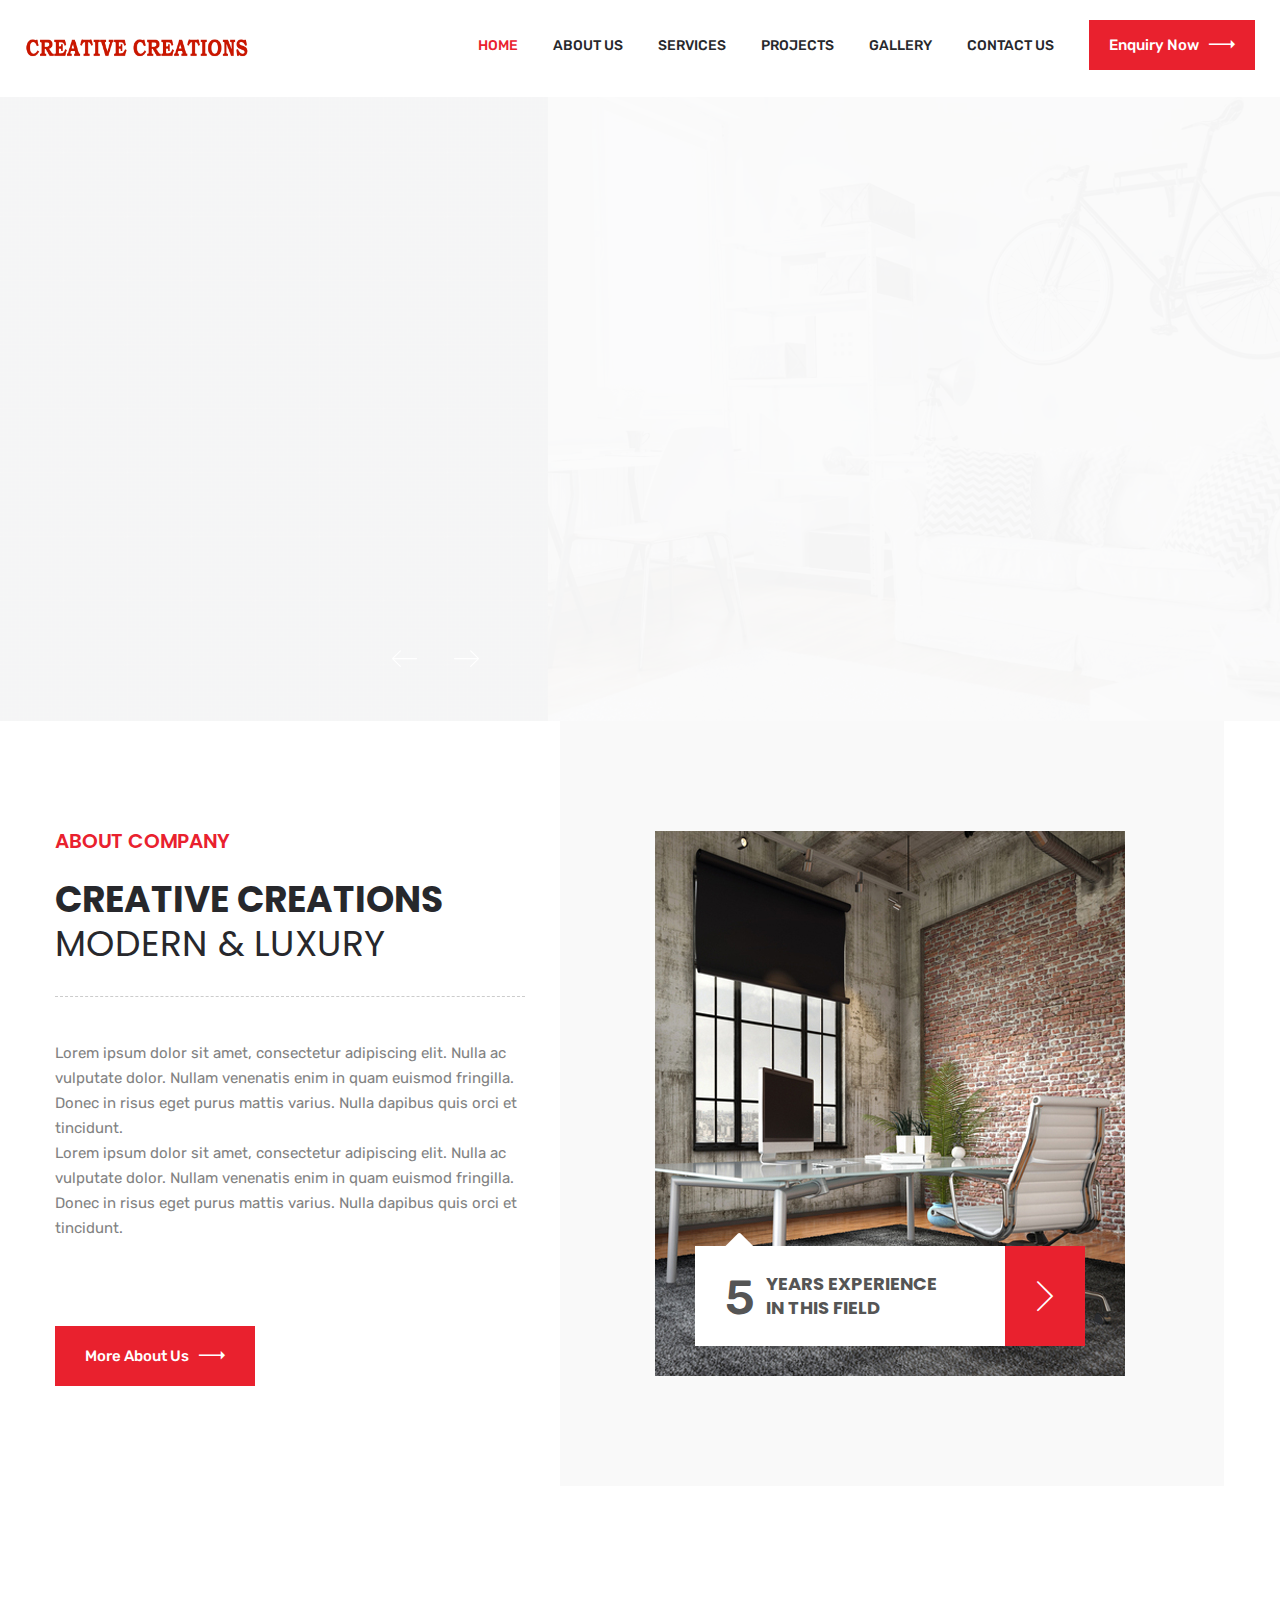
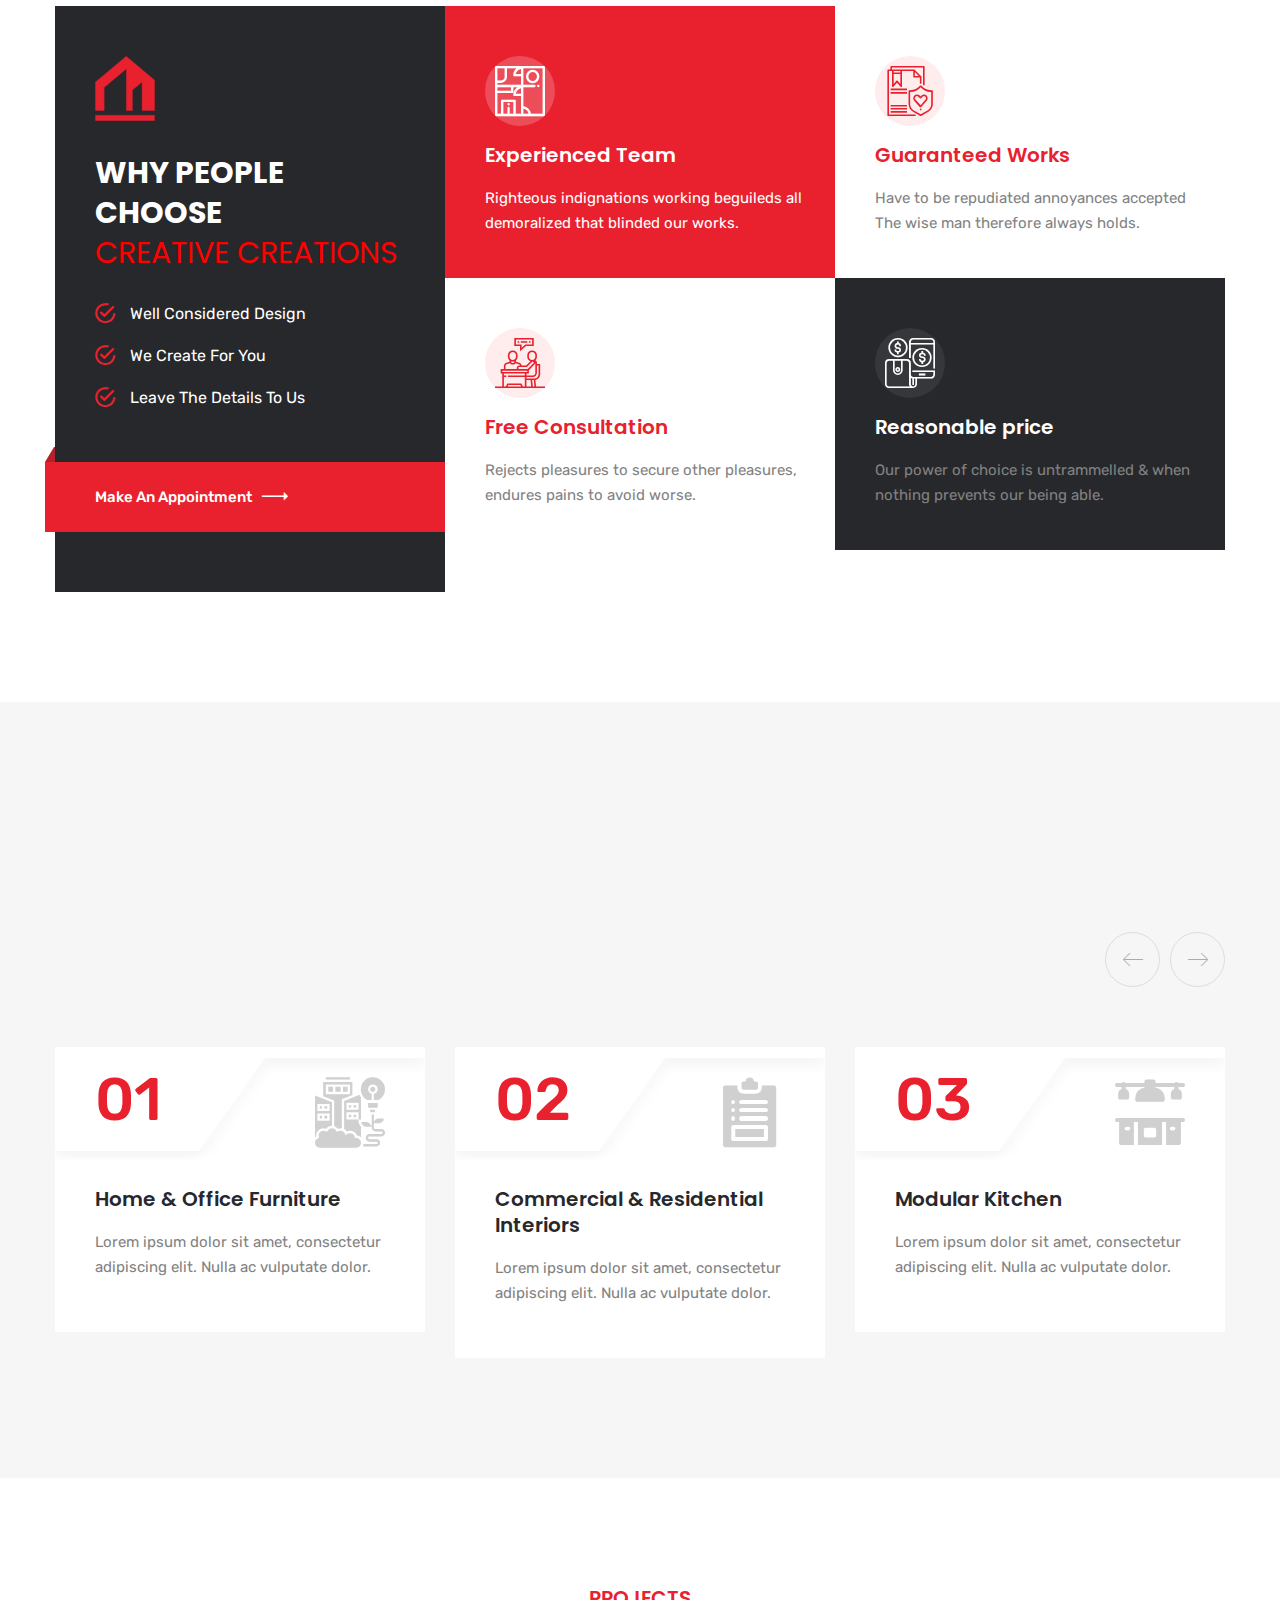
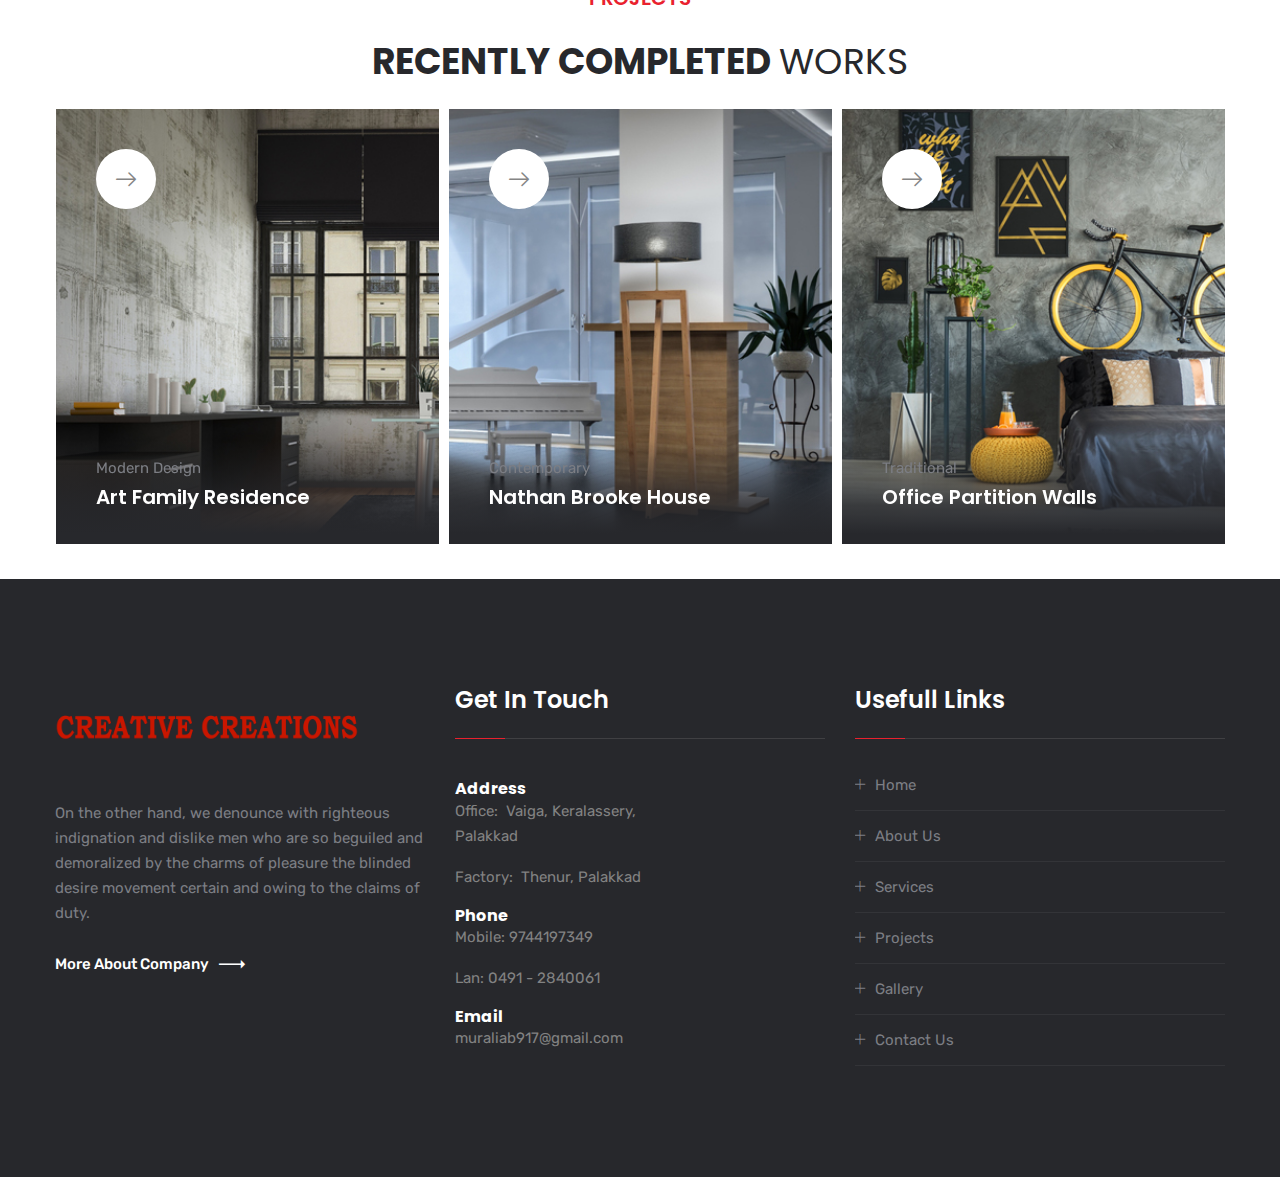
==== commit e24cfd9c: "first commit" ====
--- a/index.html
+++ b/index.html
@@ -149,10 +149,10 @@
                                 style="z-index: 7; white-space: nowrap;">
                                 <div class="slide-content left-slide">
                                     <div class="btn-box">
-                                        <a class="html5lightbox play-button" title="crystalo Video Gallery" href="javascript:void(0)">
+                                        <a class="html5lightbox play-button" title="Video Gallery" href="javascript:void(0)">
                                             <span class="flaticon-play-button"></span>
                                         </a>
-                                        <a class="slide-style2-button" href="#">More About Us</a>
+                                        <a class="slide-style2-button" href="javascript:void(0)">More About Us</a>
                                     </div>
                                 </div>
                             </div>
@@ -190,10 +190,10 @@
                                 style="z-index: 7; white-space: nowrap;">
                                 <div class="slide-content left-slide">
                                     <div class="btn-box">
-                                        <a class="html5lightbox play-button" title="crystalo Video Gallery" href="https://www.youtube.com/watch?v=p25gICT63ek">
+                                        <a class="html5lightbox play-button" title=" Video Gallery" href="javascript:void(0)">
                                             <span class="flaticon-play-button"></span>
                                         </a>
-                                        <a class="slide-style2-button" href="#">Services We Provide</a>
+                                        <a class="slide-style2-button" href="javascript:void(0)">Services We Provide</a>
                                     </div>
                                 </div>
                             </div>
@@ -227,10 +227,10 @@
                                 style="z-index: 7; white-space: nowrap;">
                                 <div class="slide-content left-slide">
                                     <div class="btn-box">
-                                        <a class="html5lightbox play-button" title="crystalo Video Gallery" href="https://www.youtube.com/watch?v=p25gICT63ek">
+                                        <a class="html5lightbox play-button" title="Video Gallery" href="javascript:void(0)">
                                             <span class="flaticon-play-button"></span>
                                         </a>
-                                        <a class="slide-style2-button" href="#">View Our Projects</a>
+                                        <a class="slide-style2-button" href="javascript:void(0)">View Our Projects</a>
                                     </div>
                                 </div>
                             </div>
@@ -303,7 +303,7 @@
                         <div class="why-choose-title float-left">
                             <div class="sec-title">
                                 <div class="icon"><img src="images/icon/home-1.png" alt="Awesome Logo"></div>
-                                <div class="title">Why People <br>Choose <span>Crystalo</span></div>
+                                <div class="title">Why People <br>Choose <span style="color: red;"><br/>Creative Creations</span></div>
                             </div>
                             <ul>
                                 <li>Well Considered Design</li>
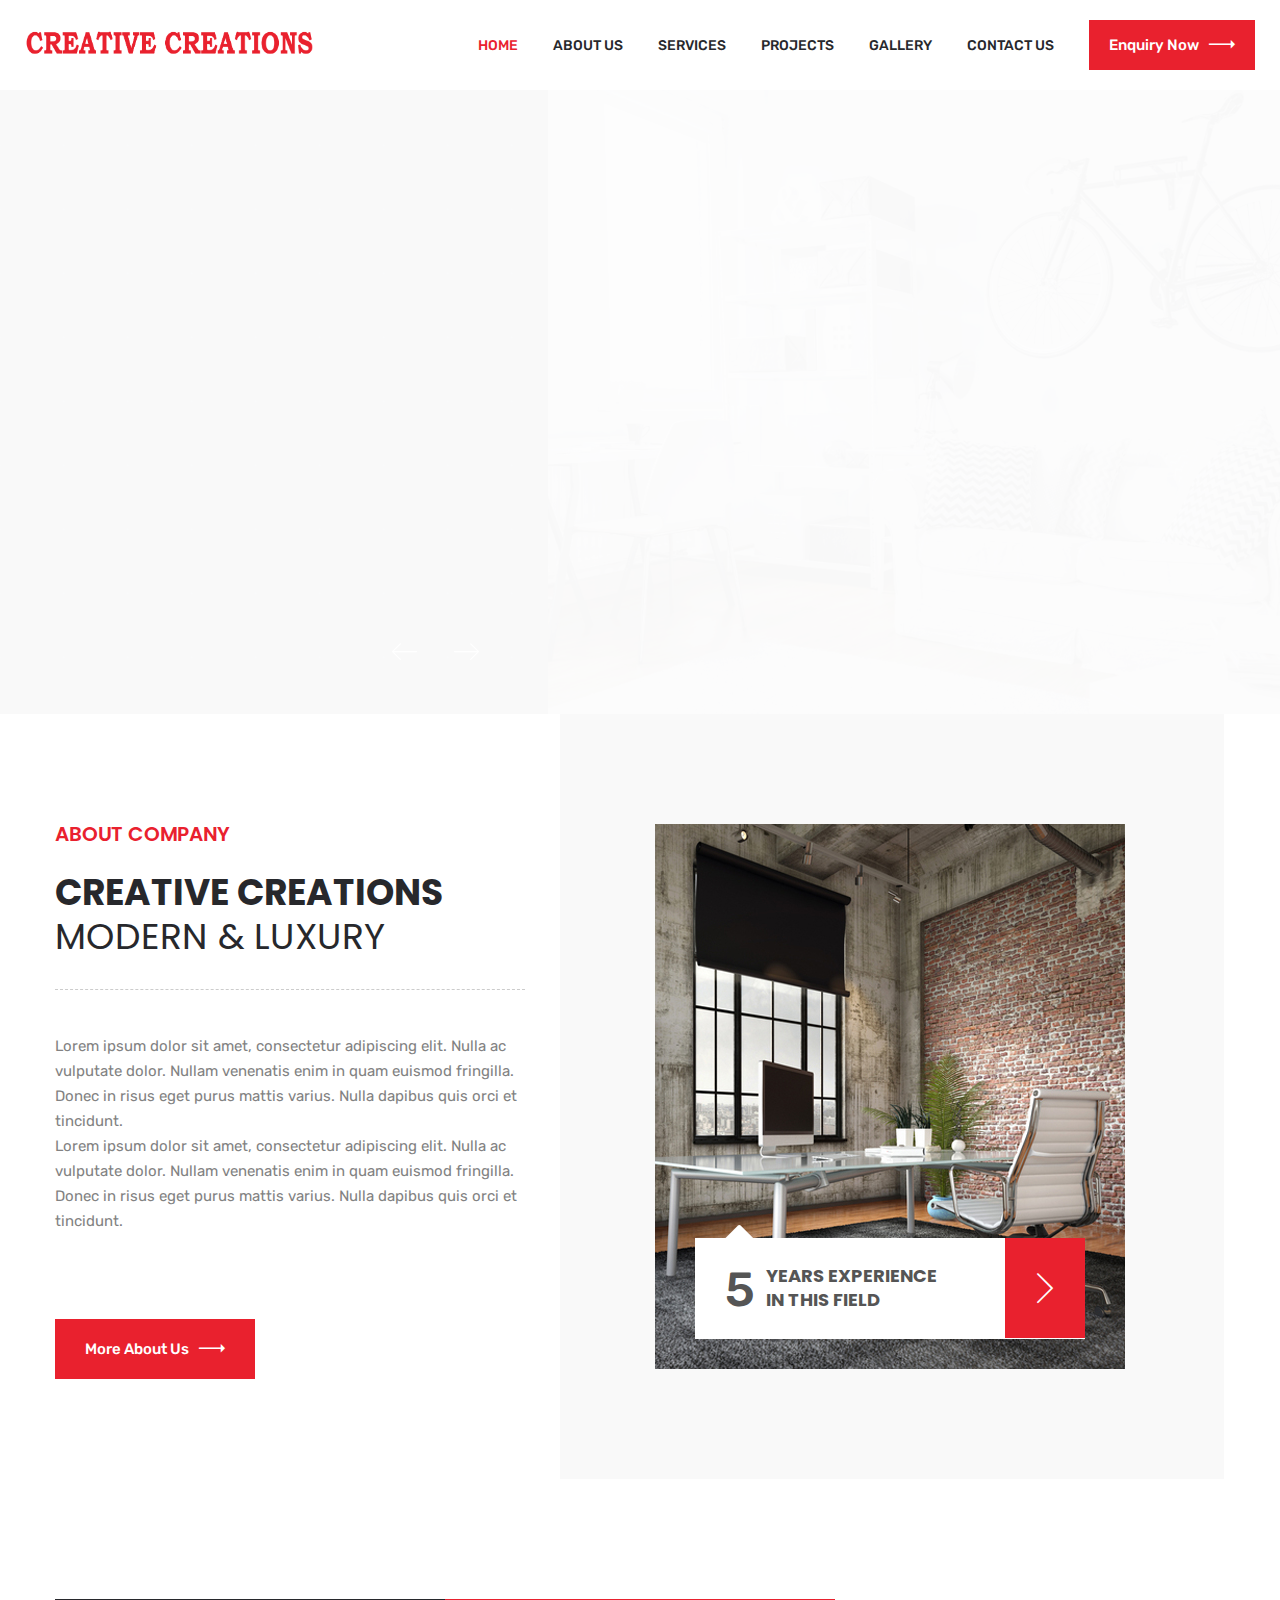
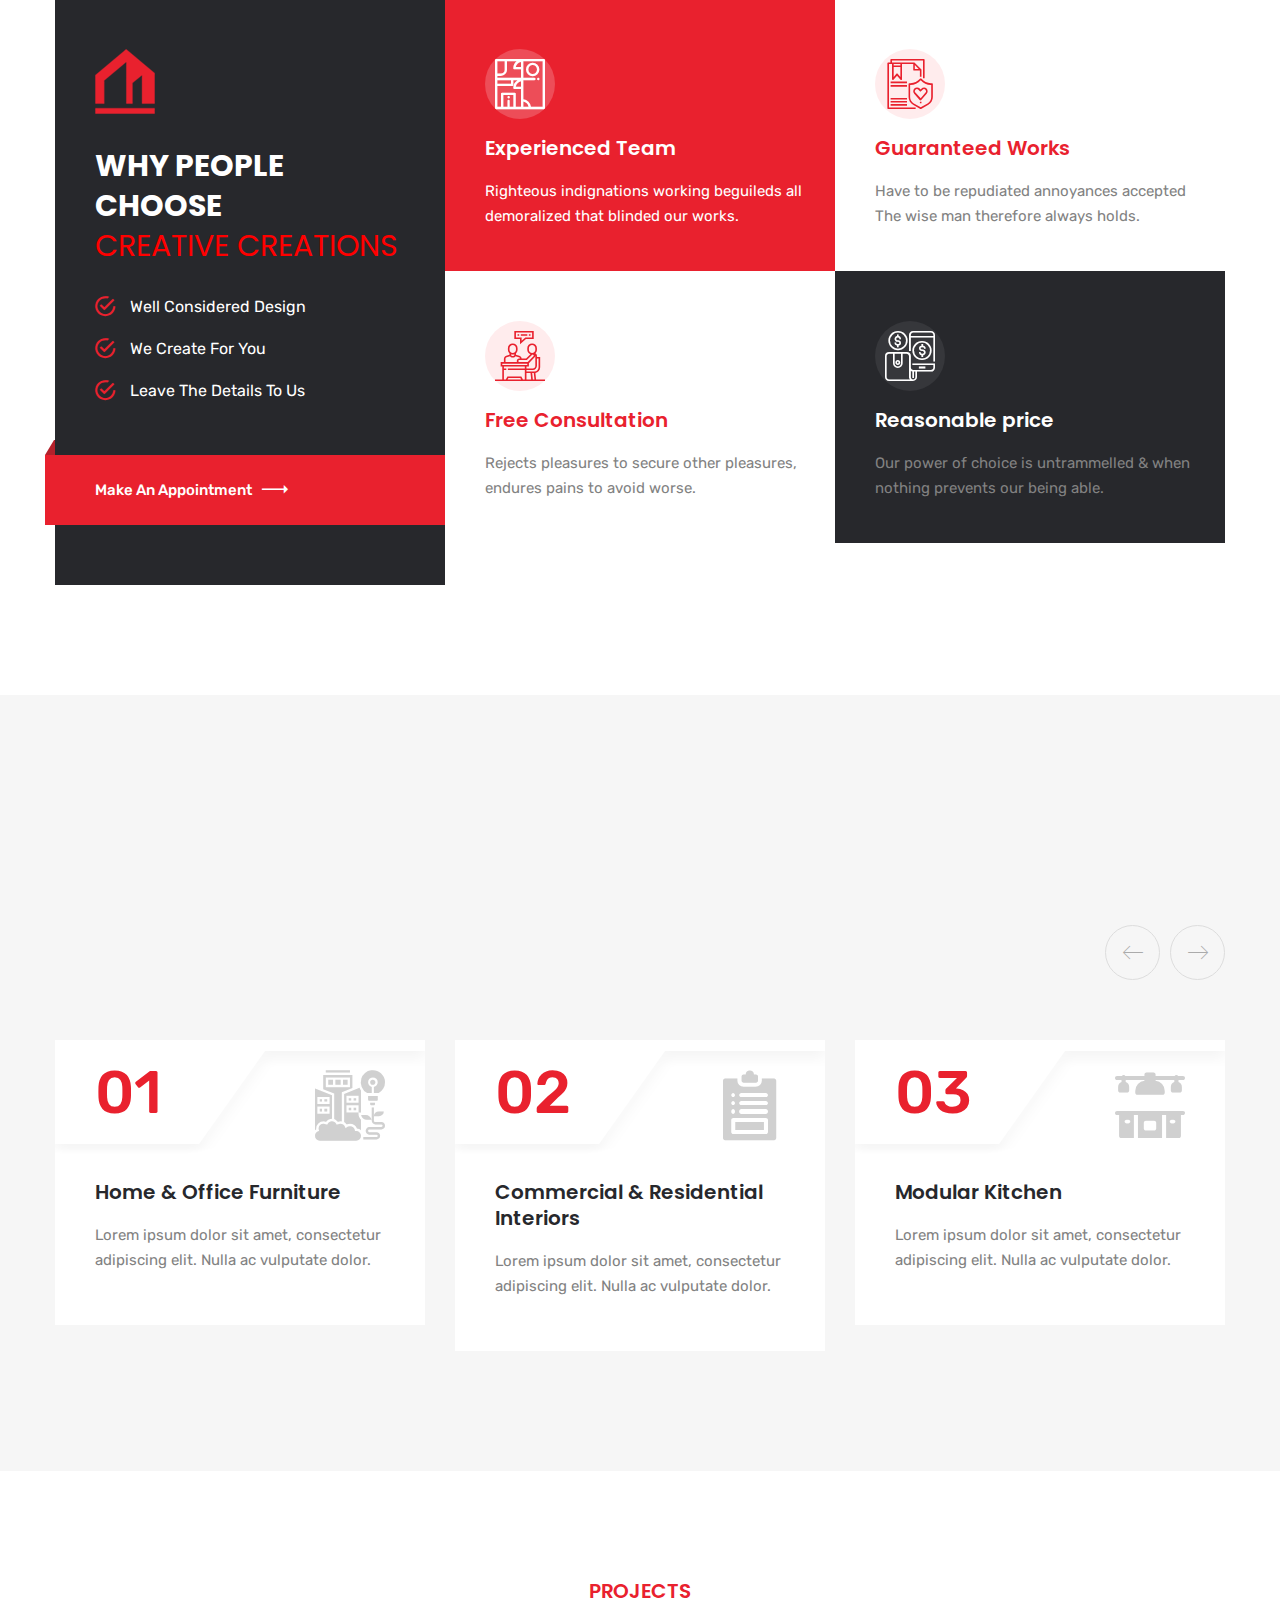
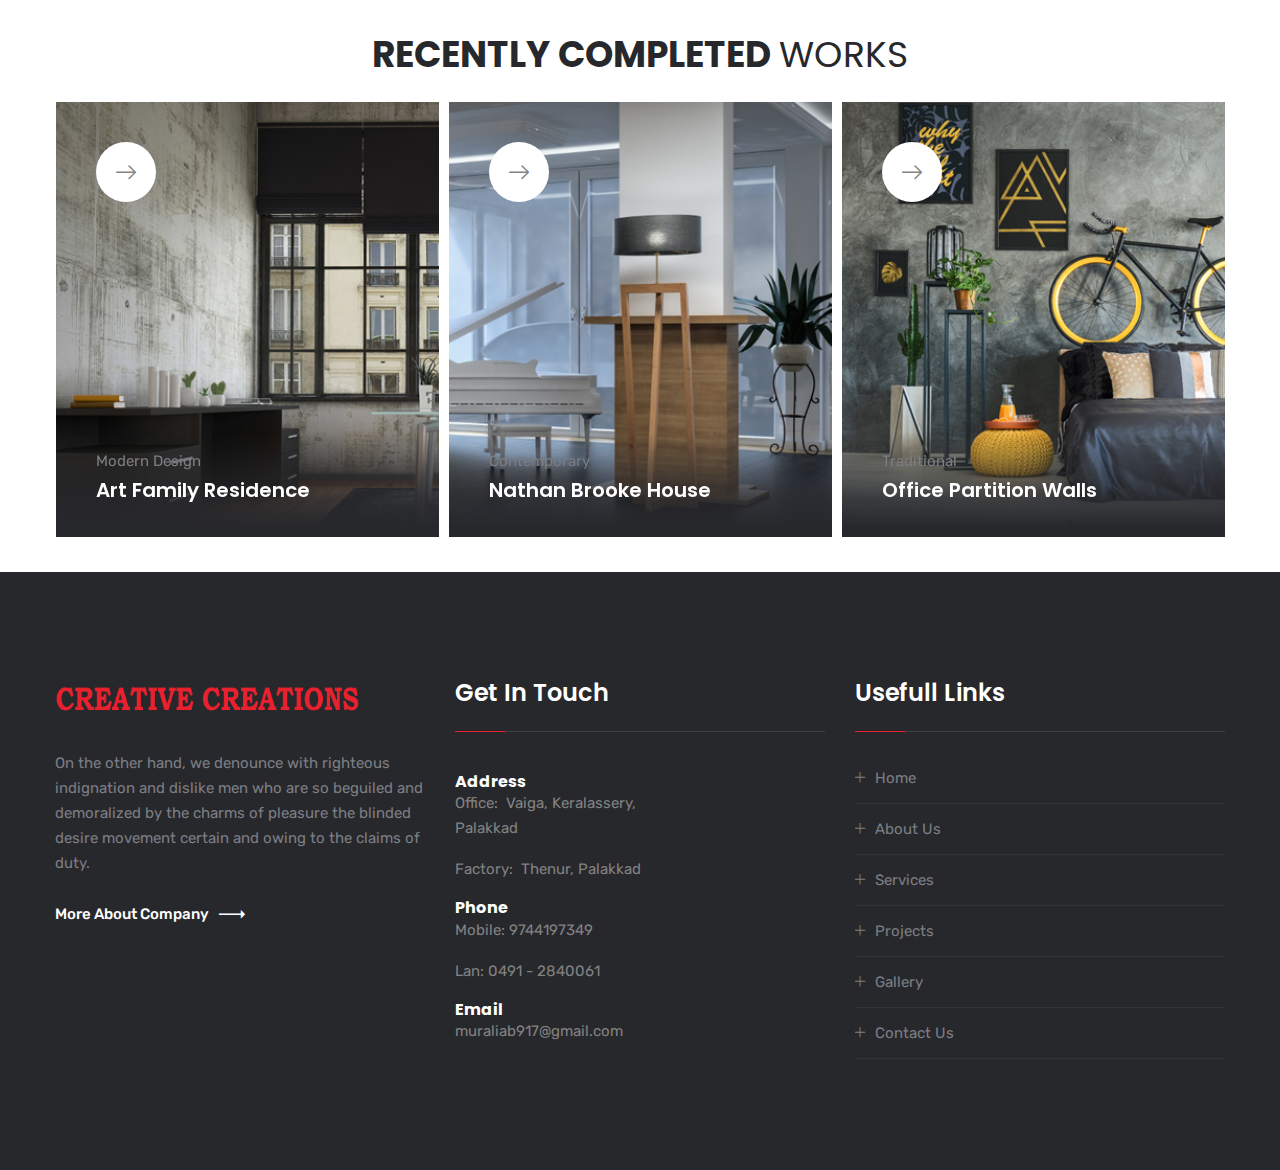
==== commit c89423bf: "updated" ====
--- a/index.html
+++ b/index.html
@@ -66,9 +66,9 @@
         <!--Start Main Header-->
         <header class="main-header header-style2 stricky">
             <div class="inner-container clearfix">
-                <div class="logo-box-style2 float-left">
-                    <a href="index-2.html">
-                        <img src="images/logo/logo.png" style="width: 14rem; height: auto;" alt="Awesome Logo">
+                <div class="logo-box-style2 float-left" style="line-height: 3;">
+                    <a href="index.html">
+                        <img src="images/logo/logo.png" style="width: 18rem; height: auto;" alt="Awesome Logo">
                     </a>
                 </div>
                 <div class="main-menu-box float-right">
@@ -82,7 +82,7 @@
                         </div>
                         <div class="navbar-collapse collapse clearfix">
                             <ul class="navigation clearfix">
-                                <li class=" current"><a href="index-2.html">Home</a>
+                                <li class=" current"><a href="index.html">Home</a>
                                     
                                 </li>
                                 <li class=""><a href="javascript:void(0)">About Us</a>
@@ -763,7 +763,7 @@
                         <div class="single-footer-widget marbtm50-s3">
                             <div class="our-info-box style2">
                                 <div class="footer-logo">
-                                    <a href="index-2.html">
+                                    <a href="index.html">
                                         <img src="images/logo/logo.png" style="width: 19rem;" alt="Awesome Logo">
                                     </a>
                                 </div>
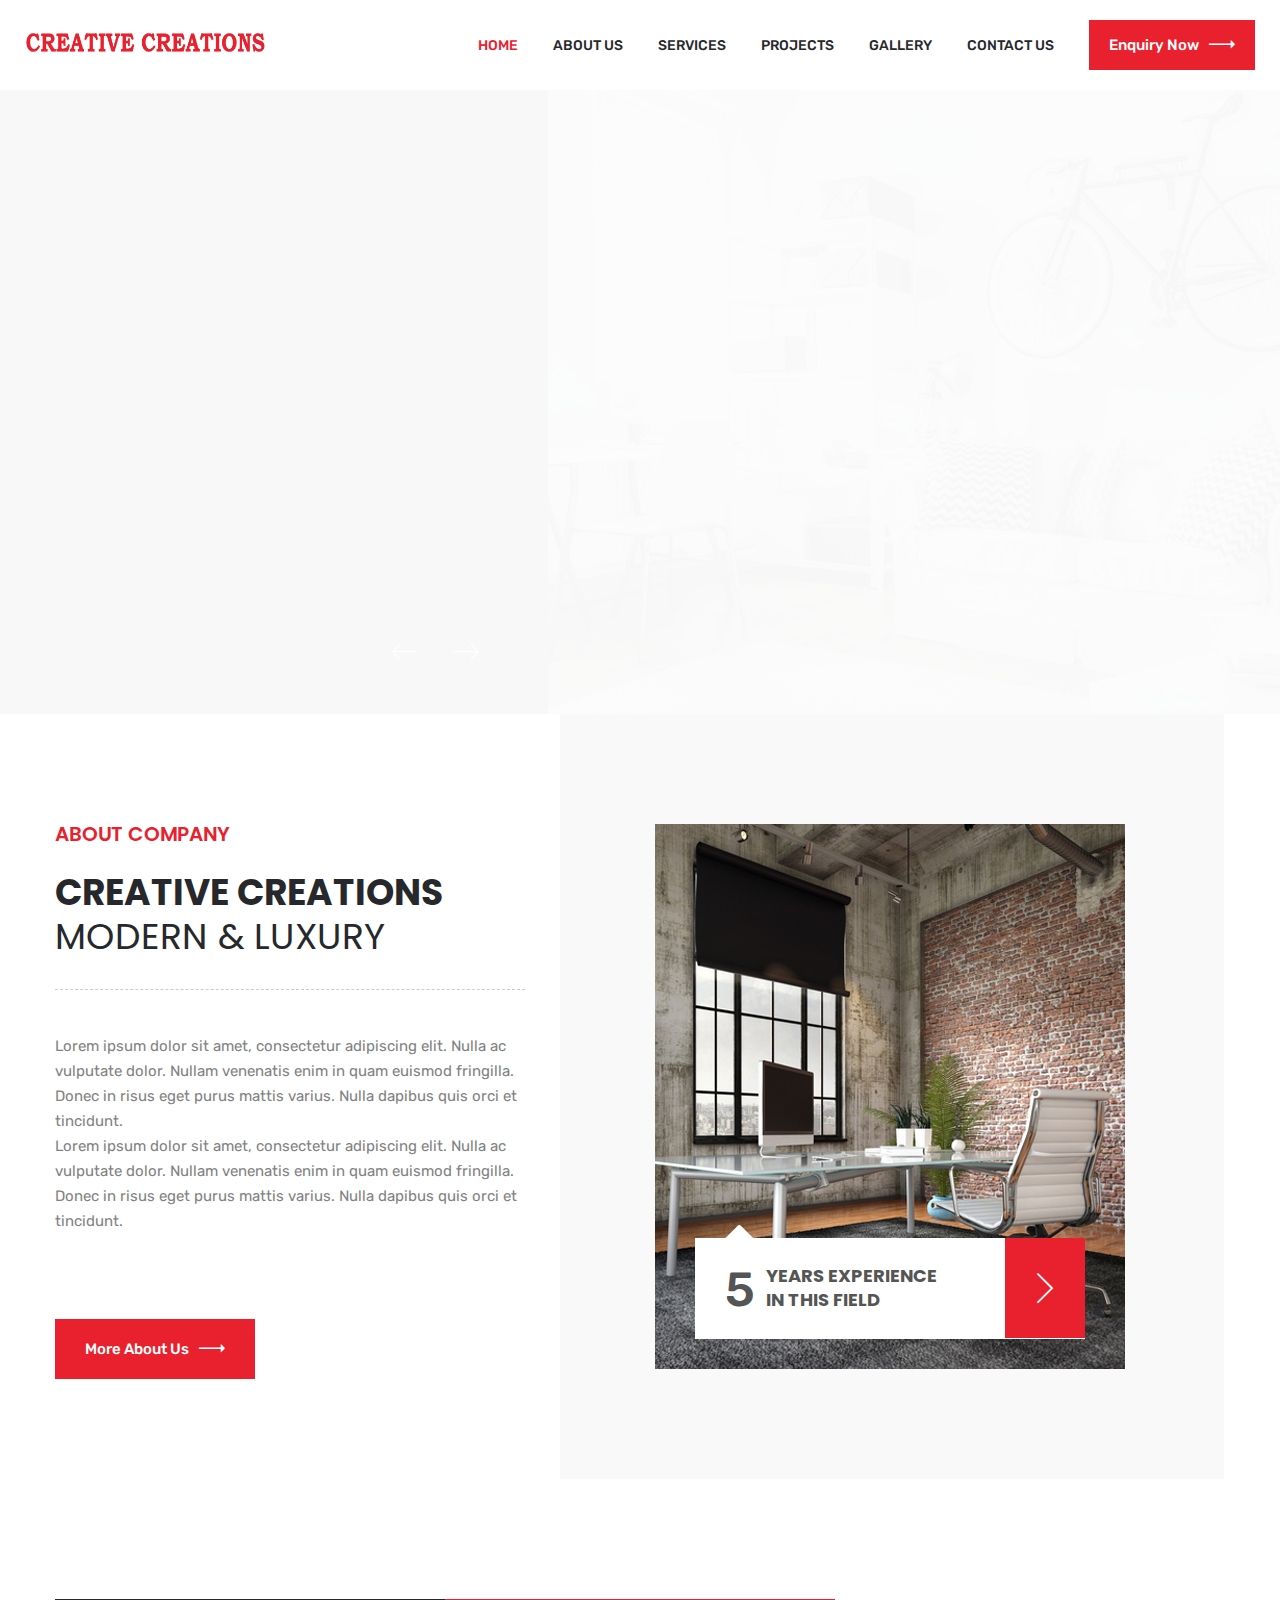
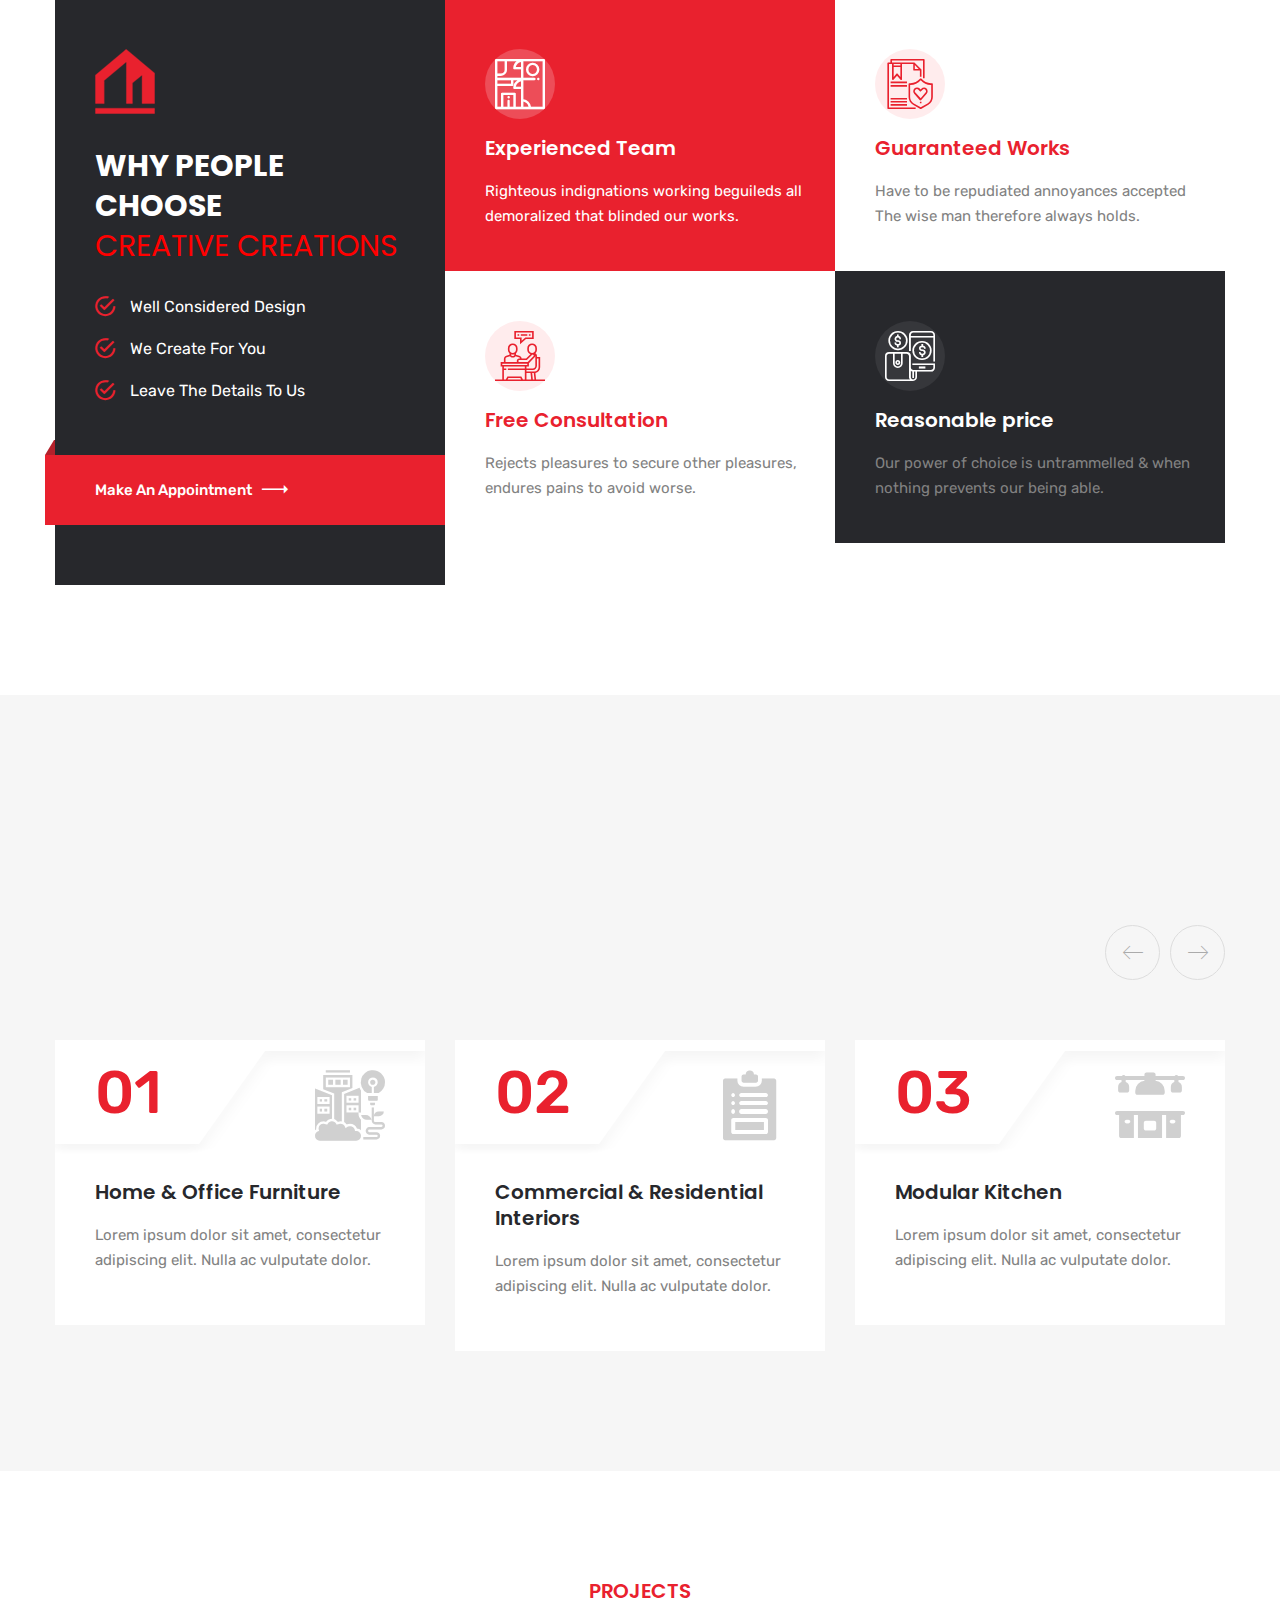
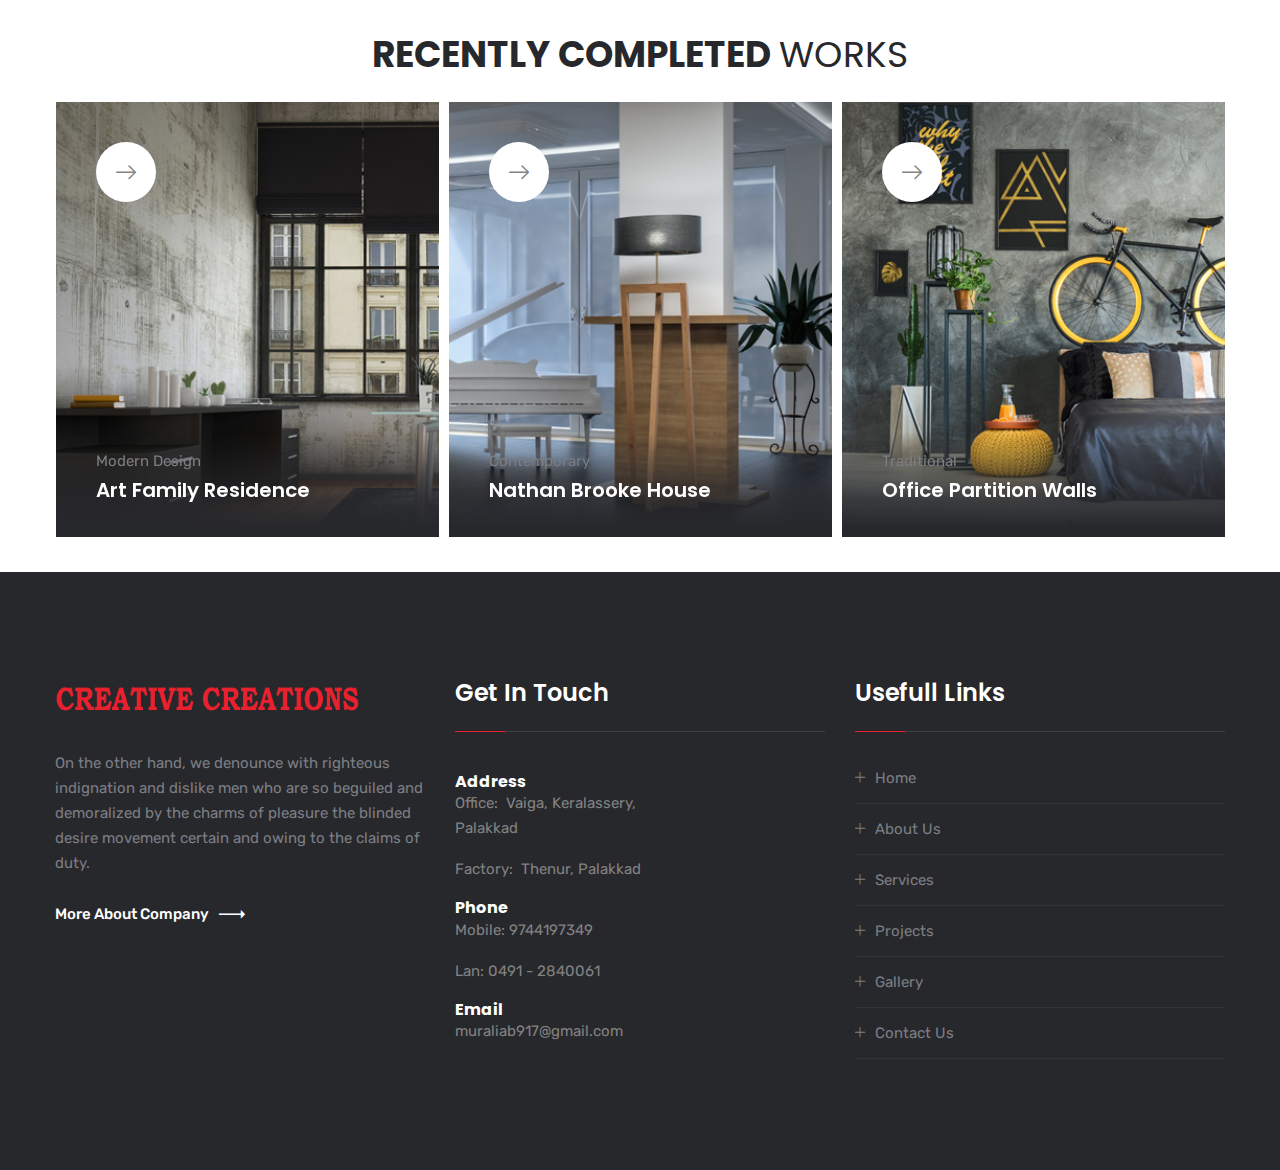
==== commit 78b51de3: "updated" ====
--- a/index.html
+++ b/index.html
@@ -68,7 +68,7 @@
             <div class="inner-container clearfix">
                 <div class="logo-box-style2 float-left" style="line-height: 3;">
                     <a href="index.html">
-                        <img src="images/logo/logo.png" style="width: 18rem; height: auto;" alt="Awesome Logo">
+                        <img src="images/logo/logo.png" style="width: 15rem; height: auto;" alt="Awesome Logo">
                     </a>
                 </div>
                 <div class="main-menu-box float-right">
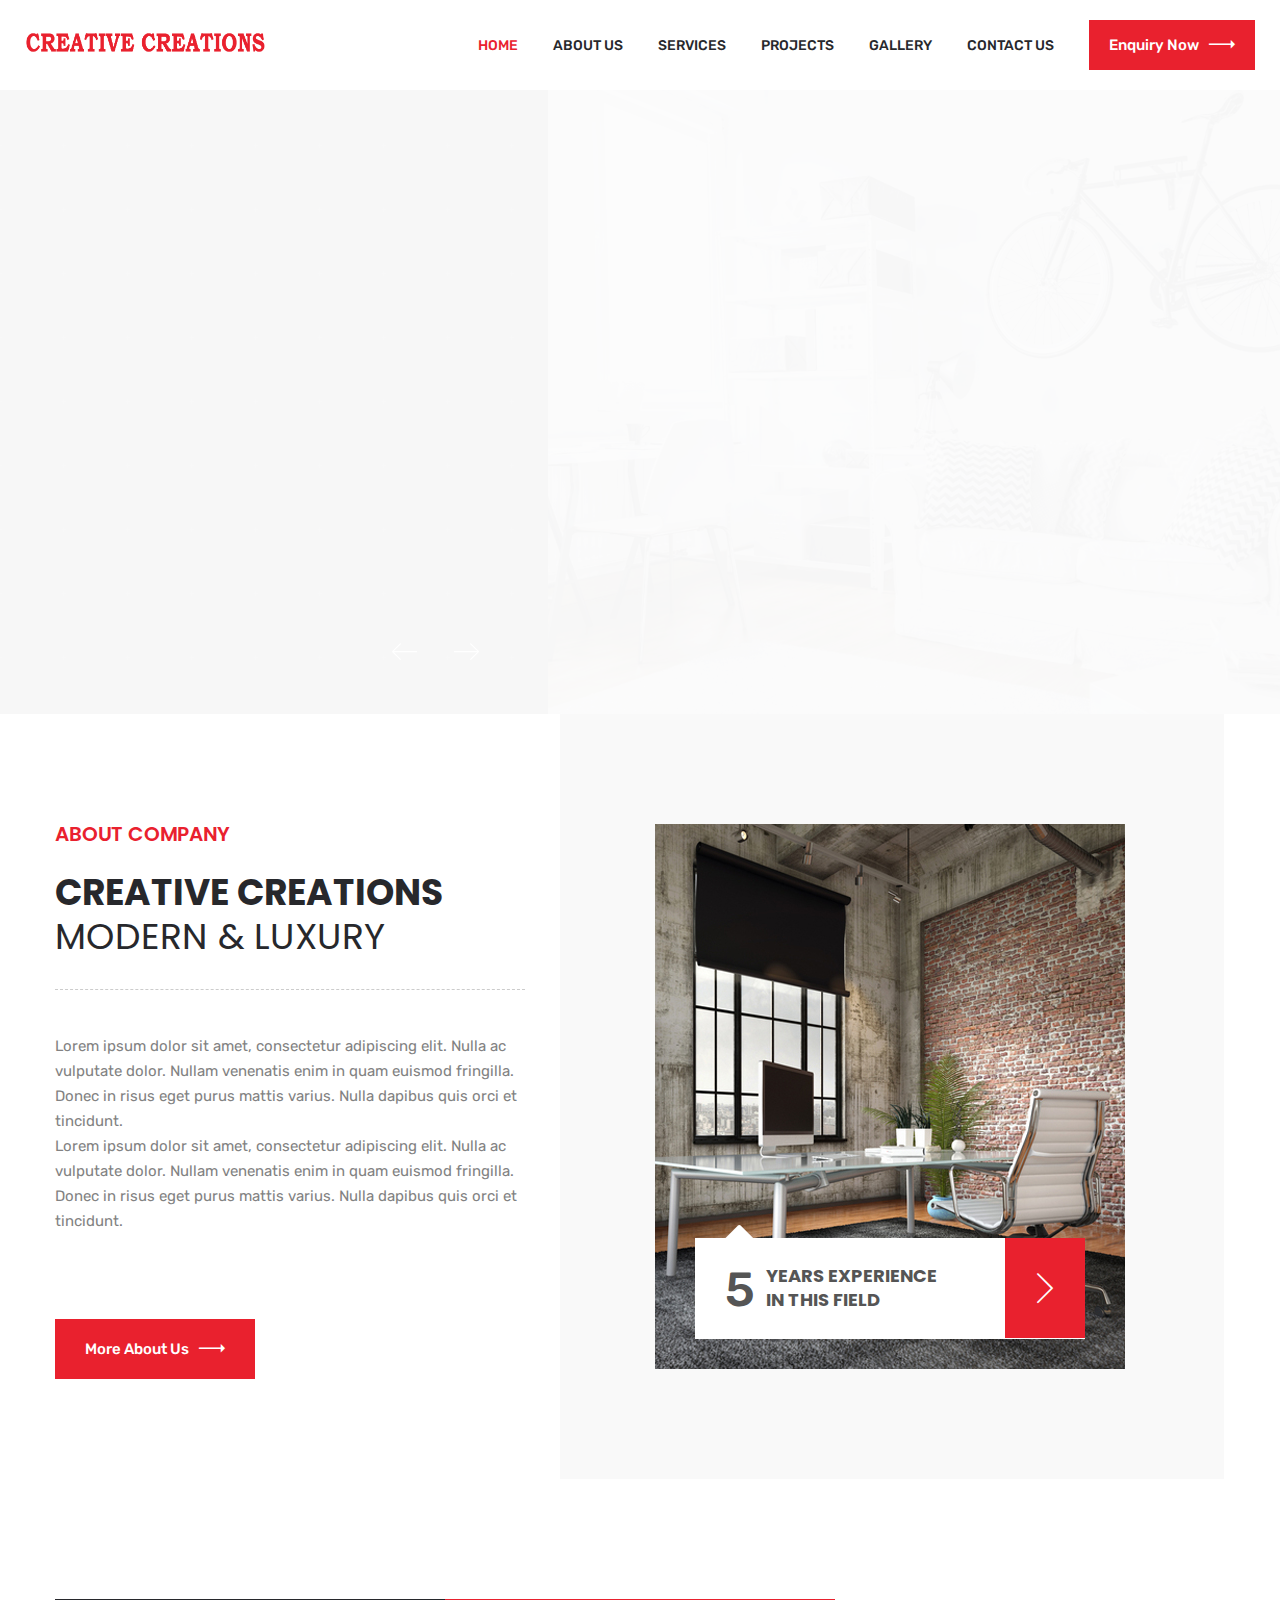
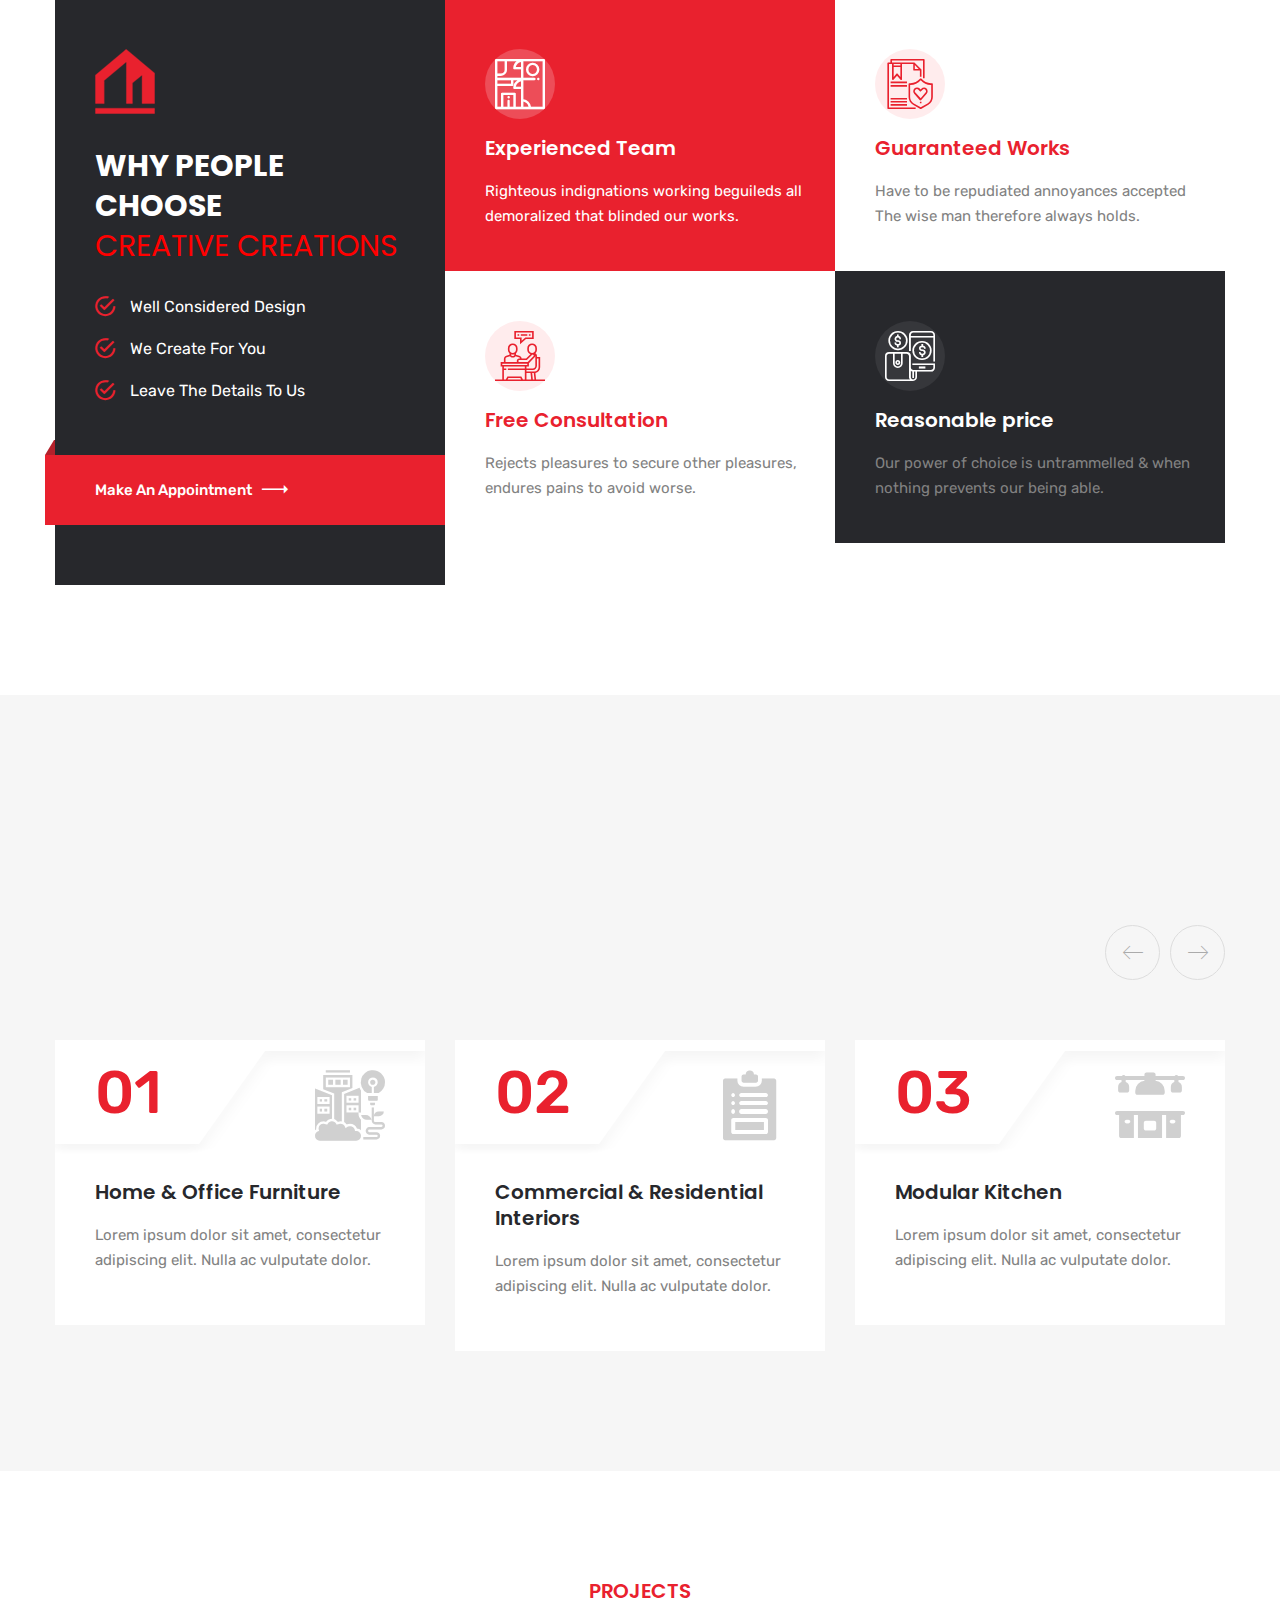
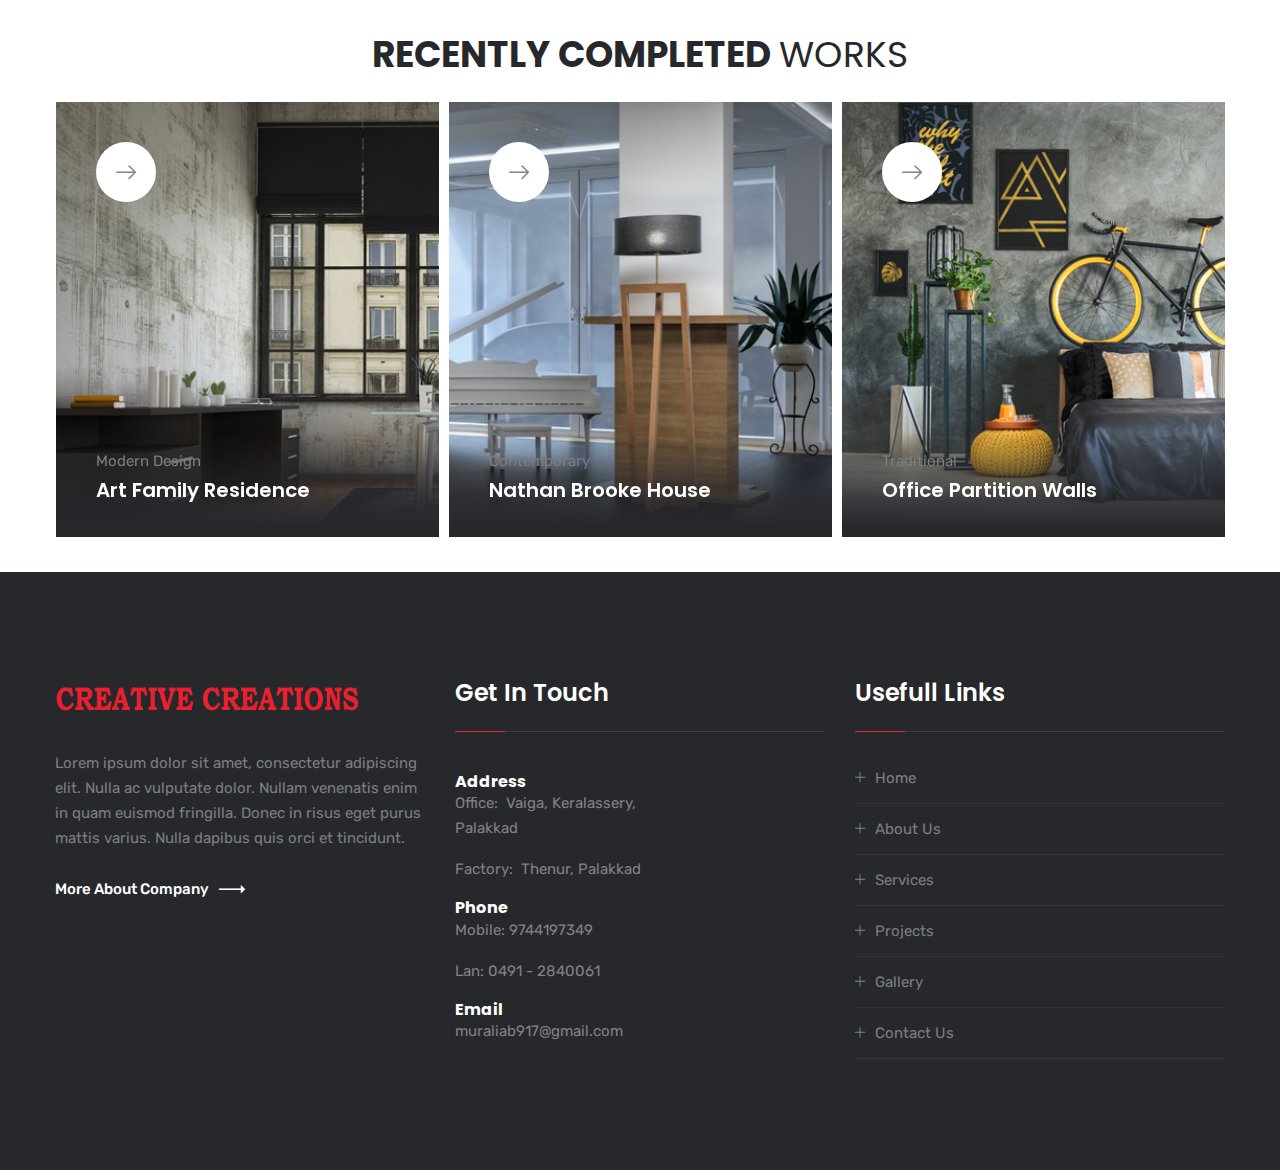
==== commit fdd31599: "updated" ====
--- a/index.html
+++ b/index.html
@@ -768,7 +768,7 @@
                                     </a>
                                 </div>
                                 <div class="text">
-                                    <p>On the other hand, we denounce with righteous indignation and dislike men who are so beguiled and demoralized by the charms of pleasure the blinded desire movement certain and owing to the claims of duty.</p>
+                                    <p>Lorem ipsum dolor sit amet, consectetur adipiscing elit. Nulla ac vulputate dolor. Nullam venenatis enim in quam euismod fringilla. Donec in risus eget purus mattis varius. Nulla dapibus quis orci et tincidunt.</p>
                                     <a class="btn-two more-info-about-company" href="javascript:void(0)">More About Company<span class="flaticon-next"></span></a>
                                 </div>
                             </div>
